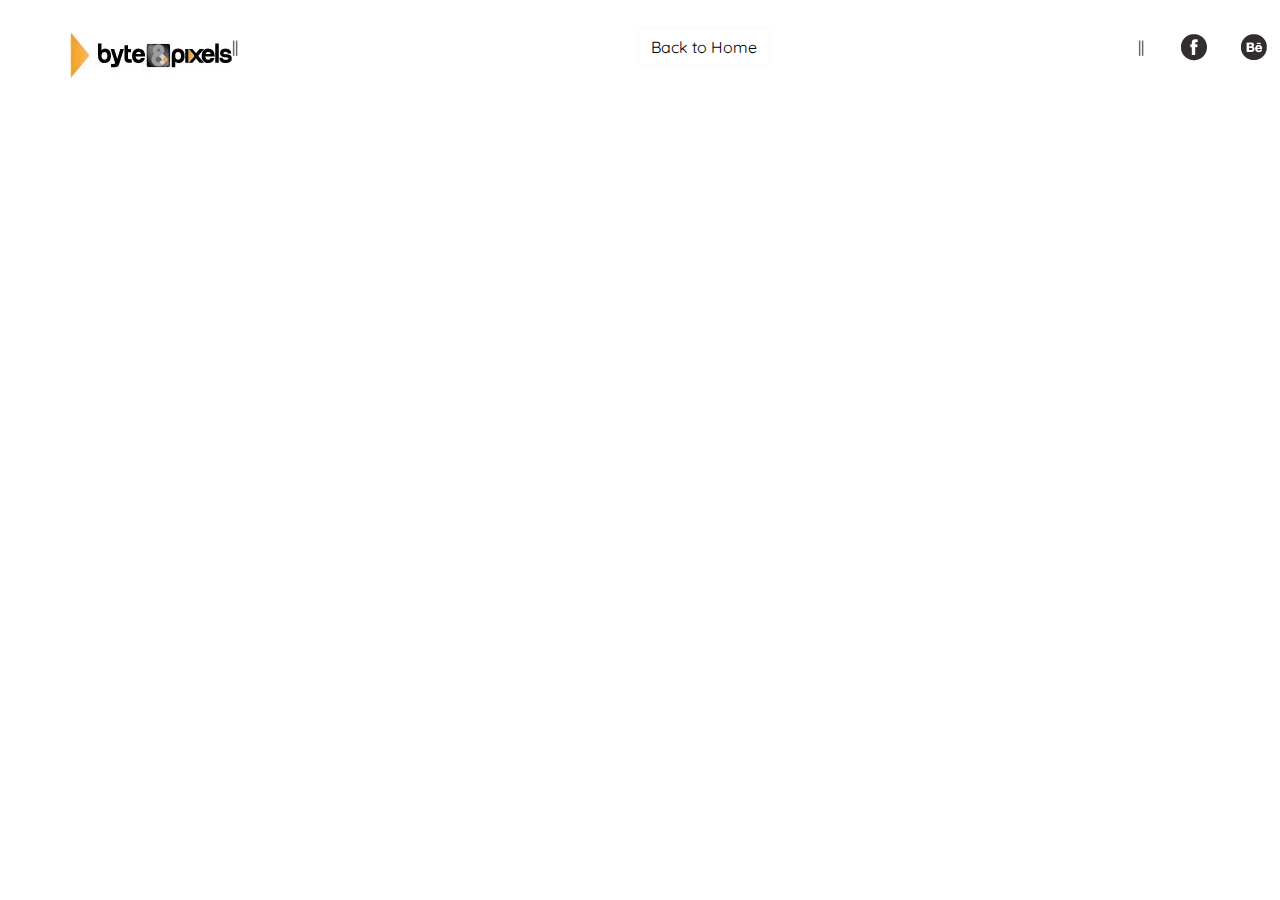
==== about_us.html @ 884a9639 "Despues de un fracaso, se sube de nuevo proyecto completo a git" ====
<!DOCTYPE html>
<html lang="en">

<head>
    <meta charset="UTF-8">
    <meta http-equiv="X-UA-Compatible" content="IE=edge">
    <meta name="viewport" content="width=device-width, initial-scale=1.0">
    <meta name="description" content="Experience cannot be improvised. Many years working to be the easier web solution for your company">
    <meta name="keywords" content="website, design, byte, pixels, solutions, web solutions, graphic solutions, design solutions, editorial solutions, freelance design, byte and pixels">
    <title>.::Byte & Pixels | Who we are::.</title>
    <link rel="preconnect" href="https://fonts.googleapis.com">
    <link rel="preconnect" href="https://fonts.gstatic.com" crossorigin>
    <link href="https://fonts.googleapis.com/css2?family=Cormorant+Garamond:wght@300;400&display=swap" rel="stylesheet">
    <link rel="preconnect" href="https://fonts.googleapis.com">
    <link rel="preconnect" href="https://fonts.gstatic.com" crossorigin>
    <link href="https://fonts.googleapis.com/css2?family=Antic+Didone&display=swap" rel="stylesheet">
    <link rel="preconnect" href="https://fonts.googleapis.com">
    <link rel="preconnect" href="https://fonts.gstatic.com" crossorigin>
    <link href="https://fonts.googleapis.com/css2?family=Quicksand:wght@300&display=swap" rel="stylesheet">
    <link rel="stylesheet" href="cssBootstrap/bootstrap.min.css">
    <link rel="stylesheet" href="css/styles.css">
    <link rel="stylesheet" href="css/stylesSass.css">
</head>

<body>
    <header>
        <div>
            <nav class="nav-container topNav">
                <div style="padding-left: 70px;">
                    <img src="img/BP_logo_initial.jpg" alt="Byte and Pixels">
                </div>
                <p>||</p>
                <div>
                    <ul class="nav-links ">
                        <li>
                            <a href="index.html"><button type=" button " class="btn btn-light ">Back to Home</button></a>
                        </li>
                    </ul>
                </div>
                <p>||</p>
                <div>
                    <ul class="nav-social ">
                        <li class="nav-social_effect ">
                            <a href="https://www.facebook.com/ " target="_blank ">
                                <img src="img/s_facebook_logo.png " alt="facebook ">
                            </a>
                        </li>
                        <li class="nav-social_effect ">
                            <a href="https://www.behance.net/ " target="_blank ">
                                <img src=" img/s_behance_logo.png " alt="behance ">
                            </a>
                        </li>
                        <li class="nav-social_effect ">
                            <a href="https://twitter.com/?lang=es " target="_blank ">
                                <img src="img/s_twiter_logo.png " alt="twitter ">
                            </a>
                        </li>
                        <li class="nav-social_effect ">
                            <a href="https://www.instagram.com/?hl=es " target="_blank ">
                                <img src="img/s_instagram_logo.png " alt="instagram ">
                            </a>
                        </li>
                    </ul>
                </div>
            </nav>
        </div>
    </header>
    <div class="grid-container-aboutus"></div>

    <!-- <div class="container col-xxl-8 px-4 py-5 ">
        <div class="row flex-lg-row-reverse align-items-center g-5 py-5 ">
            <div class="col-10 col-sm-8 col-lg-6 ">
                <img src="img/about_us_1.jpg " class="d-block mx-lg-auto img-fluid " alt="Bootstrap Themes " width="700 " height="500 " loading="lazy ">
            </div>
            <div class="col-lg-6 ">
                <img src="img/whoweare.svg " alt=" ">
                <p class="lead "><br>The statement reveals what the company does, how it does it, and why it does it. Prospective investors may also refer to the mission statement to see if the values of the company align with theirs. For example, an ethical investor
                    against tobacco products would probably not invest in a company whose mission is to be the largest global manufacturer of cigarettes. It is not uncommon for the largest companies to spend many years and millions of dollars to develop
                    and refine their mission statements. In some cases, many mission statements eventually become household phrases.</p>
            </div>
        </div>
    </div>


    <footer class="footer mt-auto py-4 bg-light ">
        <div>
            <span class="text-muted ">All rights reserved | For more information +1 356-980-44-65 | 1300 S Miami Ave Miami, FL 33130 | 2012 | Direct email contact@bandp.com </span>
        </div>
    </footer> -->
    <script src="js/bootstrap.min.js "></script>
</body>

</html>
---- css/styles.css ----
/* GENERAL SETUPS*/
    
    * {
        margin: 0;
        padding: 0;
    }
    
    html {
        box-sizing: border-box;
    }
    
    *,
    *:before,
    *:after {
        box-sizing: inherit;
    }
    
    body {
        background-color: white;
    }
    
    h1 {
        font-family: 'Quicksand', sans-serif;
        font-size: 1.8rem;
        line-height: 3.3rem;
    }
    
    h2 {
        font-family: 'Antic Didone', serif;
        font-size: 1rem
    }
    
    p {
        font-family: 'Quicksand', sans-serif;
    }
    
    a {
        text-decoration: none;
        color: rgb(40, 37, 37);
    }
    
    a:hover {
        color: rgb(104, 86, 47);
    }
    
    li {
        list-style: none;
    }
    /* MAIN NAVEGATION */
    
    .nav-container {
        position: fixed;
        height: 90px;
        padding-top: 30px;
        display: flex;
        justify-content: space-between;
        align-items: center;
        font-family: 'Quicksand', sans-serif;
        background-color: #fff;
    }
    
    .nav-container a {
        color: rgb(97, 97, 97);
        padding: 0.3rem;
    }
    
    .nav-links {
        width: 900px;
        display: flex;
        justify-content: space-around;
    }
    
    .nav-social {
        width: 250px;
        margin-right: 70px;
        display: flex;
        justify-content: space-between;
        transition: all 300ms;
    }
    
    .nav-social_effect a img:hover {
        transform: scale(1.09);
    }
    /* GRID COMPLETE */
    
    .topNav {
        grid-area: topNav;
        width: 100vw;
        height: 80px;
    }
    
    .about-inside {
        grid-area: about-inside;
        width: 100vw;
    }
    
    .product-inside {
        grid-area: product-inside;
        width: 100vw;
    }
    
    .resources-inside {
        grid-area: resources-inside;
        width: 100vw;
    }
    
    .port-inside {
        grid-area: port-inside;
        width: 100vw;
    }
    
    .contact-inside {
        grid-area: contact-inside;
        width: 100vw;
    }
    
    .intro {
        grid-area: intro;
        display: flex;
        justify-content: center;
        align-items: center;
        transition: 300ms;
    }
    /* .intro_effect:hover {
        transform: scale(1.09);
    } */
    
    .aboutPic {
        grid-area: aboutPic;
    }
    
    .aboutPic img {
        padding-top: 120px;
        transition: all 300ms;
    }
    /* .aboutPic img:hover {
        transform: translateX(20px);
    } */
    
    .aboutTitle {
        grid-area: aboutTitle;
        padding-top: 20px;
    }
    
    .aboutText {
        grid-area: aboutText;
        padding-left: 30px;
        padding-right: 50px;
        font-size: 1.6rem;
        line-height: 2;
    }
    
    .aboutLink {
        grid-area: aboutLink;
        display: flex;
        justify-content: center;
        align-items: center;
        padding-bottom: 150px;
    }
    
    .prodPhoto {
        grid-area: prodPhoto;
        display: flex;
        justify-content: flex-end;
        align-items: center;
    }
    /* .prodPhoto img:hover {
        transform: translateX(-10px);
        transition: all 300ms;
    } */
    
    .prodTitle {
        grid-area: prodTitle;
        display: flex;
        justify-content: start;
        align-items: center;
        padding-top: 140px;
        padding-left: 100px;
    }
    
    .prodText {
        grid-area: prodText;
        padding: 200px 100px 0 90px;
        font-size: 1.6rem;
        display: flex;
        justify-content: flex-end;
        align-items: end;
        line-height: 2;
    }
    
    .prodLink {
        grid-area: prodLink;
        display: flex;
        justify-content: flex-end;
        align-items: center;
        padding-bottom: 70px;
    }
    
    .resPhoto {
        grid-area: resPhoto;
    }
    /* .resPhoto img:hover {
        transform: translateX(200px);
        transition: all 400ms;
    } */
    
    .resTitle {
        grid-area: resTitle;
        display: flex;
        justify-content: center;
        align-items: center;
    }
    
    .resText {
        grid-area: resText;
        font-size: 1.6rem;
        padding: 2rem 5rem 0 5rem;
        line-height: 2;
    }
    
    .resLink {
        grid-area: resLink;
        display: flex;
        justify-content: flex-end;
        align-items: center;
        padding-right: 20px;
        padding-bottom: 70px;
    }
    
    .portPhoto {
        grid-area: portPhoto;
        display: flex;
    }
    /* .portPhoto img:hover {
        transform: translateX(35px);
        transition: all 400ms;
    } */
    
    .portTitle {
        grid-area: portTitle;
        display: flex;
        justify-content: flex-end;
        align-items: end;
        padding-top: 3rem;
        padding-right: 2rem;
    }
    
    .portText {
        grid-area: portText;
        font-size: 1.6rem;
        padding: 200px 70px 0 50px;
        line-height: 2;
    }
    
    .portLink {
        grid-area: portLink;
        display: flex;
        justify-content: flex-end;
        align-items: center;
        padding-top: 150px;
    }
    
    .contPhoto {
        grid-area: contPhoto;
        display: flex;
        justify-content: flex-end;
    }
    
    .contPhoto img {
        width: 600px;
    }
    
    .contTitle {
        grid-area: contTitle;
        display: flex;
        justify-content: flex-end;
        align-items: end;
        padding-top: 5rem;
        padding-right: 5rem;
    }
    
    .contTitle img {
        height: 160px;
        margin-top: 30px;
    }
    
    .contText {
        grid-area: contText;
        font-size: 1.6rem;
        padding: 10px 30px 0 120px;
        line-height: 2;
    }
    
    .contact-space {
        grid-area: contact-space;
        padding-top: 240px;
        padding-left: 90px;
        margin-left: 20px;
        padding-right: 30px;
    }
    
    footer {
        grid-area: footer;
        height: 90px;
        background-image: linear-gradient(to left, rgb(2, 2, 2), rgb(56, 53, 53), rgb(22, 21, 21));
        color: azure;
        display: flex;
        justify-content: center;
        align-items: center;
    }
    
    .grid-container-index {
        background-color: white;
        display: grid;
        grid-template-columns: repeat(6, 1fr);
        grid-template-rows: 90px 680px 90px 340px 340px 90px 380px 300px 90px 240px 240px 200px 90px 280px 400px 0px 300px 290px 110px;
        grid-template-areas: "topNav topNav topNav topNav topNav topNav""intro intro intro intro intro intro" "about-inside about-inside about-inside about-inside about-inside about-inside" "aboutPic aboutPic aboutPic aboutTitle aboutTitle aboutTitle" "aboutPic aboutPic aboutPic aboutText aboutText aboutLink" "product-inside product-inside product-inside product-inside product-inside product-inside""prodTitle prodTitle prodText prodText prodPhoto prodPhoto" "prodLink prodLink prodText prodText prodPhoto prodPhoto" "resources-inside resources-inside resources-inside resources-inside resources-inside resources-inside""resTitle resTitle resTitle resTitle resTitle resTitle" "resLink resText resText resText resText resText" "resPhoto resPhoto resPhoto resPhoto resPhoto resPhoto" "port-inside port-inside port-inside port-inside port-inside port-inside""portTitle portTitle portTitle portTitle portText portText" "portPhoto portPhoto portPhoto portLink portText portText" "contact-inside contact-inside contact-inside contact-inside contact-inside contact-inside" "contact-space contact-space contTitle contTitle contTitle contTitle" "contact-space contact-space contText contText contPhoto contPhoto" "footer footer footer footer footer footer"
    }
---- css/stylesSass.css ----
/* GENERAL SETUPS*/

* {
    margin: 0;
    padding: 0;
}

html {
    -webkit-box-sizing: border-box;
    box-sizing: border-box;
}

*,
*:before,
*:after {
    -webkit-box-sizing: inherit;
    box-sizing: inherit;
}

body {
    background-color: white;
}

h1 {
    font-family: 'Quicksand', sans-serif;
    font-size: 1.8rem;
    line-height: 3.3rem;
}

h2 {
    font-family: 'Antic Didone', serif;
    font-size: 1rem;
}

p {
    font-family: 'Quicksand', sans-serif;
}

a {
    text-decoration: none;
    color: #282525;
}

a a:hover {
    color: white;
}

li {
    list-style: none;
}


/* MAIN NAVEGATION */

.nav-container {
    position: fixed;
    height: 90px;
    padding-top: 30px;
    display: -webkit-box;
    display: -ms-flexbox;
    display: flex;
    -webkit-box-pack: justify;
    -ms-flex-pack: justify;
    justify-content: space-between;
    -webkit-box-align: center;
    -ms-flex-align: center;
    align-items: center;
    font-family: 'Quicksand', sans-serif;
    background-color: #fff;
}

.nav-container .nav-container a {
    color: #616161;
    padding: 0.3rem;
}

.nav-links {
    width: 900px;
    display: -webkit-box;
    display: -ms-flexbox;
    display: flex;
    -ms-flex-pack: distribute;
    justify-content: space-around;
}

.nav-social {
    width: 250px;
    margin-right: 70px;
    display: -webkit-box;
    display: -ms-flexbox;
    display: flex;
    -webkit-box-pack: justify;
    -ms-flex-pack: justify;
    justify-content: space-between;
    -webkit-transition: all 300ms;
    transition: all 300ms;
}

.nav-social .nav-social_effect a img:hover {
    -webkit-transform: scale(1.09);
    transform: scale(1.09);
}


/* GRID COMPLETE */

.topNav {
    -ms-grid-row: 1;
    -ms-grid-column: 1;
    -ms-grid-column-span: 6;
    grid-area: topNav;
    width: 100vw;
    height: 80px;
}

.about-inside {
    -ms-grid-row: 3;
    -ms-grid-column: 1;
    -ms-grid-column-span: 6;
    grid-area: about-inside;
    width: 100vw;
}

.product-inside {
    -ms-grid-row: 6;
    -ms-grid-column: 1;
    -ms-grid-column-span: 6;
    grid-area: product-inside;
    width: 100vw;
}

.resources-inside {
    -ms-grid-row: 9;
    -ms-grid-column: 1;
    -ms-grid-column-span: 6;
    grid-area: resources-inside;
    width: 100vw;
}

.port-inside {
    -ms-grid-row: 13;
    -ms-grid-column: 1;
    -ms-grid-column-span: 6;
    grid-area: port-inside;
    width: 100vw;
}

.contact-inside {
    -ms-grid-row: 16;
    -ms-grid-column: 1;
    -ms-grid-column-span: 6;
    grid-area: contact-inside;
    width: 100vw;
}

.intro {
    -ms-grid-row: 2;
    -ms-grid-column: 1;
    -ms-grid-column-span: 6;
    grid-area: intro;
    display: -webkit-box;
    display: -ms-flexbox;
    display: flex;
    -webkit-box-pack: center;
    -ms-flex-pack: center;
    justify-content: center;
    -webkit-box-align: center;
    -ms-flex-align: center;
    align-items: center;
    -webkit-transition: 300ms;
    transition: 300ms;
}

.aboutPic {
    -ms-grid-row: 4;
    -ms-grid-row-span: 2;
    -ms-grid-column: 1;
    -ms-grid-column-span: 3;
    grid-area: aboutPic;
}

.aboutPic .aboutPic img {
    padding-top: 120px;
    -webkit-transition: all 300ms;
    transition: all 300ms;
}

.aboutTitle {
    -ms-grid-row: 4;
    -ms-grid-column: 4;
    -ms-grid-column-span: 3;
    grid-area: aboutTitle;
    padding-top: 20px;
}

.aboutText {
    -ms-grid-row: 5;
    -ms-grid-column: 4;
    -ms-grid-column-span: 2;
    grid-area: aboutText;
    padding-left: 30px;
    padding-right: 50px;
    font-size: 1.6rem;
    line-height: 2;
}

.aboutLink {
    -ms-grid-row: 5;
    -ms-grid-column: 6;
    grid-area: aboutLink;
    display: -webkit-box;
    display: -ms-flexbox;
    display: flex;
    -webkit-box-pack: center;
    -ms-flex-pack: center;
    justify-content: center;
    -webkit-box-align: center;
    -ms-flex-align: center;
    align-items: center;
    padding-bottom: 150px;
}

.prodPhoto {
    -ms-grid-row: 7;
    -ms-grid-row-span: 2;
    -ms-grid-column: 5;
    -ms-grid-column-span: 2;
    grid-area: prodPhoto;
    display: -webkit-box;
    display: -ms-flexbox;
    display: flex;
    -webkit-box-pack: end;
    -ms-flex-pack: end;
    justify-content: flex-end;
    -webkit-box-align: center;
    -ms-flex-align: center;
    align-items: center;
}

.prodTitle {
    -ms-grid-row: 7;
    -ms-grid-column: 1;
    -ms-grid-column-span: 2;
    grid-area: prodTitle;
    display: -webkit-box;
    display: -ms-flexbox;
    display: flex;
    -webkit-box-pack: start;
    -ms-flex-pack: start;
    justify-content: start;
    -webkit-box-align: center;
    -ms-flex-align: center;
    align-items: center;
    padding-top: 140px;
    padding-left: 100px;
}

.prodText {
    -ms-grid-row: 7;
    -ms-grid-row-span: 2;
    -ms-grid-column: 3;
    -ms-grid-column-span: 2;
    grid-area: prodText;
    padding: 200px 100px 0 90px;
    font-size: 1.6rem;
    display: -webkit-box;
    display: -ms-flexbox;
    display: flex;
    -webkit-box-pack: end;
    -ms-flex-pack: end;
    justify-content: flex-end;
    -webkit-box-align: end;
    -ms-flex-align: end;
    align-items: end;
    line-height: 2;
}

.prodLink {
    -ms-grid-row: 8;
    -ms-grid-column: 1;
    -ms-grid-column-span: 2;
    grid-area: prodLink;
    display: -webkit-box;
    display: -ms-flexbox;
    display: flex;
    -webkit-box-pack: end;
    -ms-flex-pack: end;
    justify-content: flex-end;
    -webkit-box-align: center;
    -ms-flex-align: center;
    align-items: center;
    padding-bottom: 70px;
}

.resPhoto {
    -ms-grid-row: 12;
    -ms-grid-column: 1;
    -ms-grid-column-span: 6;
    grid-area: resPhoto;
}

.resTitle {
    -ms-grid-row: 10;
    -ms-grid-column: 1;
    -ms-grid-column-span: 6;
    grid-area: resTitle;
    display: -webkit-box;
    display: -ms-flexbox;
    display: flex;
    -webkit-box-pack: center;
    -ms-flex-pack: center;
    justify-content: center;
    -webkit-box-align: center;
    -ms-flex-align: center;
    align-items: center;
}

.resText {
    -ms-grid-row: 11;
    -ms-grid-column: 2;
    -ms-grid-column-span: 5;
    grid-area: resText;
    font-size: 1.6rem;
    padding: 2rem 5rem 0 5rem;
    line-height: 2;
}

.resLink {
    -ms-grid-row: 11;
    -ms-grid-column: 1;
    grid-area: resLink;
    display: -webkit-box;
    display: -ms-flexbox;
    display: flex;
    -webkit-box-pack: end;
    -ms-flex-pack: end;
    justify-content: flex-end;
    -webkit-box-align: center;
    -ms-flex-align: center;
    align-items: center;
    padding-right: 20px;
    padding-bottom: 70px;
}

.portPhoto {
    -ms-grid-row: 15;
    -ms-grid-column: 1;
    -ms-grid-column-span: 3;
    grid-area: portPhoto;
    display: -webkit-box;
    display: -ms-flexbox;
    display: flex;
}

.portTitle {
    -ms-grid-row: 14;
    -ms-grid-column: 1;
    -ms-grid-column-span: 4;
    grid-area: portTitle;
    display: -webkit-box;
    display: -ms-flexbox;
    display: flex;
    -webkit-box-pack: end;
    -ms-flex-pack: end;
    justify-content: flex-end;
    -webkit-box-align: end;
    -ms-flex-align: end;
    align-items: end;
    padding-top: 3rem;
    padding-right: 2rem;
}

.portText {
    -ms-grid-row: 14;
    -ms-grid-row-span: 2;
    -ms-grid-column: 5;
    -ms-grid-column-span: 2;
    grid-area: portText;
    font-size: 1.6rem;
    padding: 200px 70px 0 50px;
    line-height: 2;
}

.portLink {
    -ms-grid-row: 15;
    -ms-grid-column: 4;
    grid-area: portLink;
    display: -webkit-box;
    display: -ms-flexbox;
    display: flex;
    -webkit-box-pack: end;
    -ms-flex-pack: end;
    justify-content: flex-end;
    -webkit-box-align: center;
    -ms-flex-align: center;
    align-items: center;
    padding-top: 150px;
}

.contPhoto {
    -ms-grid-row: 18;
    -ms-grid-column: 5;
    -ms-grid-column-span: 2;
    grid-area: contPhoto;
    display: -webkit-box;
    display: -ms-flexbox;
    display: flex;
    -webkit-box-pack: end;
    -ms-flex-pack: end;
    justify-content: flex-end;
}

.contPhoto .contPhoto img {
    width: 600px;
}

.contTitle {
    -ms-grid-row: 17;
    -ms-grid-column: 3;
    -ms-grid-column-span: 4;
    grid-area: contTitle;
    display: -webkit-box;
    display: -ms-flexbox;
    display: flex;
    -webkit-box-pack: end;
    -ms-flex-pack: end;
    justify-content: flex-end;
    -webkit-box-align: end;
    -ms-flex-align: end;
    align-items: end;
    padding-top: 5rem;
    padding-right: 5rem;
}

.contTitle .contTitle img {
    height: 160px;
    margin-top: 30px;
}

.contText {
    -ms-grid-row: 18;
    -ms-grid-column: 3;
    -ms-grid-column-span: 2;
    grid-area: contText;
    font-size: 1.6rem;
    padding: 10px 30px 0 120px;
    line-height: 2;
}

.contact-space {
    -ms-grid-row: 17;
    -ms-grid-row-span: 2;
    -ms-grid-column: 1;
    -ms-grid-column-span: 2;
    grid-area: contact-space;
    padding-top: 240px;
    padding-left: 90px;
    margin-left: 20px;
    padding-right: 30px;
}

footer {
    -ms-grid-row: 19;
    -ms-grid-column: 1;
    -ms-grid-column-span: 6;
    grid-area: footer;
    height: 90px;
    background-image: -webkit-gradient(linear, right top, left top, from(#020202), color-stop(#383535), to(#161515));
    background-image: linear-gradient(to left, #020202, #383535, #161515);
    color: azure;
    display: -webkit-box;
    display: -ms-flexbox;
    display: flex;
    -webkit-box-pack: center;
    -ms-flex-pack: center;
    justify-content: center;
    -webkit-box-align: center;
    -ms-flex-align: center;
    align-items: center;
}

.grid-container-index {
    background-color: white;
    display: -ms-grid;
    display: grid;
    -ms-grid-columns: (1fr)[6];
    grid-template-columns: repeat(6, 1fr);
    -ms-grid-rows: 90px 680px 90px 340px 340px 90px 380px 300px 90px 240px 240px 200px 90px 280px 400px 0px 300px 290px 110px;
    grid-template-rows: 90px 680px 90px 340px 340px 90px 380px 300px 90px 240px 240px 200px 90px 280px 400px 0px 300px 290px 110px;
    grid-template-areas: "topNav topNav topNav topNav topNav topNav" "intro intro intro intro intro intro" "about-inside about-inside about-inside about-inside about-inside about-inside" "aboutPic aboutPic aboutPic aboutTitle aboutTitle aboutTitle" "aboutPic aboutPic aboutPic aboutText aboutText aboutLink" "product-inside product-inside product-inside product-inside product-inside product-inside" "prodTitle prodTitle prodText prodText prodPhoto prodPhoto" "prodLink prodLink prodText prodText prodPhoto prodPhoto" "resources-inside resources-inside resources-inside resources-inside resources-inside resources-inside" "resTitle resTitle resTitle resTitle resTitle resTitle" "resLink resText resText resText resText resText" "resPhoto resPhoto resPhoto resPhoto resPhoto resPhoto" "port-inside port-inside port-inside port-inside port-inside port-inside" "portTitle portTitle portTitle portTitle portText portText" "portPhoto portPhoto portPhoto portLink portText portText" "contact-inside contact-inside contact-inside contact-inside contact-inside contact-inside" "contact-space contact-space contTitle contTitle contTitle contTitle" "contact-space contact-space contText contText contPhoto contPhoto" "footer footer footer footer footer footer";
}

.topNav_us {
    -ms-grid-row: 1;
    -ms-grid-column: 1;
    -ms-grid-column-span: 5;
    grid-area: topNav_us;
    width: 100vw;
    height: 80px;
}

.mar_left {
    -ms-grid-row-span: 7;
    grid-area: mar_left;
    background-color: black;
}

.grid-container-aboutus {
    background-color: white;
    display: -ms-grid;
    display: grid;
    -ms-grid-columns: 1fr, 420px, 330px, 555px, 1fr;
    grid-template-columns: 1fr, 420px, 330px, 555px, 1fr;
    -ms-grid-rows: 90px, 135px, 300px, 256px, 135px, 245px, 250px, 215px, 90px;
    grid-template-rows: 90px, 135px, 300px, 256px, 135px, 245px, 250px, 215px, 90px;
    grid-template-areas: "topNav_us topNav_us topNav_us topNav_us topNav_us" "mar_left title_us title_us title_us mar_right" "mar_left text_us1 dest_us img_us1 mar_right" "mar_left text_us1 dest_us img_us1 mar_right" "mar_left text_us1 dest_us img_us1 mar_right" "mar_left img_us2 img_us2 text_us2 mar_right" "mar_left img_us2 img_us2 text_us2 mar_right" "mar_left subtit_us subtit_us subtit_us mar_right" "footer_us footer_us footer_us footer_us footer_us";
}


/*# sourceMappingURL=stylesSass.css.map */
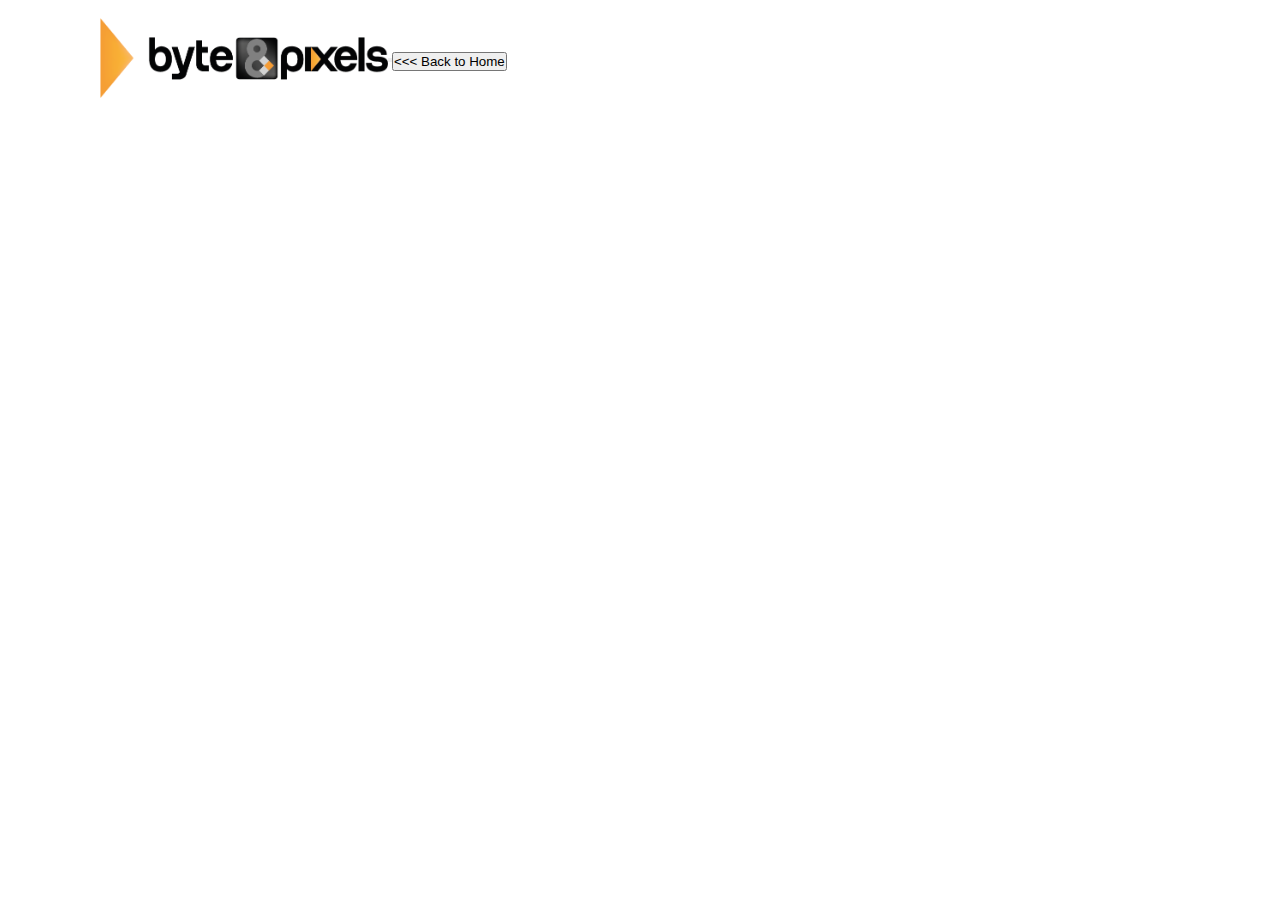
==== commit 91a9f6e1: "Se cambia la navegacion para ser responsive y se agregan  detalles en botones - navegador de social " ====
--- a/about_us.html
+++ b/about_us.html
@@ -17,48 +17,23 @@
     <link rel="preconnect" href="https://fonts.googleapis.com">
     <link rel="preconnect" href="https://fonts.gstatic.com" crossorigin>
     <link href="https://fonts.googleapis.com/css2?family=Quicksand:wght@300&display=swap" rel="stylesheet">
-    <link rel="stylesheet" href="cssBootstrap/bootstrap.min.css">
+    <link href="https://cdn.jsdelivr.net/npm/bootstrap@5.1.0/dist/css/bootstrap.min.css" rel="stylesheet" integrity="sha384-KyZXEAg3QhqLMpG8r+8fhAXLRk2vvoC2f3B09zVXn8CA5QIVfZOJ3BCsw2P0p/We" crossorigin="anonymous">
     <link rel="stylesheet" href="css/styles.css">
-    <link rel="stylesheet" href="css/stylesSass.css">
+
 </head>
 
 <body>
     <header>
         <div>
-            <nav class="nav-container topNav">
-                <div style="padding-left: 70px;">
-                    <img src="img/BP_logo_initial.jpg" alt="Byte and Pixels">
-                </div>
-                <p>||</p>
-                <div>
-                    <ul class="nav-links ">
+            <nav class="navbar navbar-expand-xl navbar-light nav--container container-fluid ">
+                <a href="index.html" class="navbar-brand"><img class="nav--logo__size " src="img/brand_logo_nav.png" alt="Byte and Pixels"></a>
+                <button class="navbar-toggler" type="button" data-bs-toggle="collapse" data-bs-target="#navbarNav" aria-controls="navbarNav" aria-expanded="false" aria-label="Toggle navigation">
+                    <span class="navbar-toggler-icon"></span>
+                    </button>
+                <div class="collapse navbar-collapse" id="navbarNav">
+                    <ul class="navbar-nav ms-auto text-center navbar-position_list">
                         <li>
-                            <a href="index.html"><button type=" button " class="btn btn-light ">Back to Home</button></a>
-                        </li>
-                    </ul>
-                </div>
-                <p>||</p>
-                <div>
-                    <ul class="nav-social ">
-                        <li class="nav-social_effect ">
-                            <a href="https://www.facebook.com/ " target="_blank ">
-                                <img src="img/s_facebook_logo.png " alt="facebook ">
-                            </a>
-                        </li>
-                        <li class="nav-social_effect ">
-                            <a href="https://www.behance.net/ " target="_blank ">
-                                <img src=" img/s_behance_logo.png " alt="behance ">
-                            </a>
-                        </li>
-                        <li class="nav-social_effect ">
-                            <a href="https://twitter.com/?lang=es " target="_blank ">
-                                <img src="img/s_twiter_logo.png " alt="twitter ">
-                            </a>
-                        </li>
-                        <li class="nav-social_effect ">
-                            <a href="https://www.instagram.com/?hl=es " target="_blank ">
-                                <img src="img/s_instagram_logo.png " alt="instagram ">
-                            </a>
+                            <a class="nav-link active" aria-current="page" href="index.html"><button type="button" class="btn btn-light_effect "> <<< Back to Home</button></a>
                         </li>
                     </ul>
                 </div>
--- a/css/styles.css
+++ b/css/styles.css
@@ -1,318 +1,339 @@
-    /* GENERAL SETUPS*/
-    
-    * {
-        margin: 0;
-        padding: 0;
-    }
-    
-    html {
-        box-sizing: border-box;
-    }
-    
-    *,
-    *:before,
-    *:after {
-        box-sizing: inherit;
-    }
-    
-    body {
-        background-color: white;
-    }
-    
-    h1 {
-        font-family: 'Quicksand', sans-serif;
-        font-size: 1.8rem;
-        line-height: 3.3rem;
-    }
-    
-    h2 {
-        font-family: 'Antic Didone', serif;
-        font-size: 1rem
-    }
-    
-    p {
-        font-family: 'Quicksand', sans-serif;
-    }
-    
-    a {
-        text-decoration: none;
-        color: rgb(40, 37, 37);
-    }
-    
-    a:hover {
-        color: rgb(104, 86, 47);
-    }
-    
-    li {
-        list-style: none;
-    }
-    /* MAIN NAVEGATION */
-    
-    .nav-container {
-        position: fixed;
-        height: 90px;
-        padding-top: 30px;
-        display: flex;
-        justify-content: space-between;
-        align-items: center;
-        font-family: 'Quicksand', sans-serif;
-        background-color: #fff;
-    }
-    
-    .nav-container a {
-        color: rgb(97, 97, 97);
-        padding: 0.3rem;
-    }
-    
-    .nav-links {
-        width: 900px;
-        display: flex;
-        justify-content: space-around;
-    }
-    
-    .nav-social {
-        width: 250px;
-        margin-right: 70px;
-        display: flex;
-        justify-content: space-between;
-        transition: all 300ms;
-    }
-    
-    .nav-social_effect a img:hover {
-        transform: scale(1.09);
-    }
-    /* GRID COMPLETE */
-    
-    .topNav {
-        grid-area: topNav;
-        width: 100vw;
-        height: 80px;
-    }
-    
-    .about-inside {
-        grid-area: about-inside;
-        width: 100vw;
-    }
-    
-    .product-inside {
-        grid-area: product-inside;
-        width: 100vw;
-    }
-    
-    .resources-inside {
-        grid-area: resources-inside;
-        width: 100vw;
-    }
-    
-    .port-inside {
-        grid-area: port-inside;
-        width: 100vw;
-    }
-    
-    .contact-inside {
-        grid-area: contact-inside;
-        width: 100vw;
-    }
-    
-    .intro {
-        grid-area: intro;
-        display: flex;
-        justify-content: center;
-        align-items: center;
-        transition: 300ms;
-    }
-    /* .intro_effect:hover {
-        transform: scale(1.09);
-    } */
-    
-    .aboutPic {
-        grid-area: aboutPic;
-    }
-    
-    .aboutPic img {
-        padding-top: 120px;
-        transition: all 300ms;
-    }
-    /* .aboutPic img:hover {
-        transform: translateX(20px);
-    } */
-    
-    .aboutTitle {
-        grid-area: aboutTitle;
-        padding-top: 20px;
-    }
-    
-    .aboutText {
-        grid-area: aboutText;
-        padding-left: 30px;
-        padding-right: 50px;
-        font-size: 1.6rem;
-        line-height: 2;
-    }
-    
-    .aboutLink {
-        grid-area: aboutLink;
-        display: flex;
-        justify-content: center;
-        align-items: center;
-        padding-bottom: 150px;
-    }
-    
-    .prodPhoto {
-        grid-area: prodPhoto;
-        display: flex;
-        justify-content: flex-end;
-        align-items: center;
-    }
-    /* .prodPhoto img:hover {
-        transform: translateX(-10px);
-        transition: all 300ms;
-    } */
-    
-    .prodTitle {
-        grid-area: prodTitle;
-        display: flex;
-        justify-content: start;
-        align-items: center;
-        padding-top: 140px;
-        padding-left: 100px;
-    }
-    
-    .prodText {
-        grid-area: prodText;
-        padding: 200px 100px 0 90px;
-        font-size: 1.6rem;
-        display: flex;
-        justify-content: flex-end;
-        align-items: end;
-        line-height: 2;
-    }
-    
-    .prodLink {
-        grid-area: prodLink;
-        display: flex;
-        justify-content: flex-end;
-        align-items: center;
-        padding-bottom: 70px;
-    }
-    
-    .resPhoto {
-        grid-area: resPhoto;
-    }
-    /* .resPhoto img:hover {
-        transform: translateX(200px);
-        transition: all 400ms;
-    } */
-    
-    .resTitle {
-        grid-area: resTitle;
-        display: flex;
-        justify-content: center;
-        align-items: center;
-    }
-    
-    .resText {
-        grid-area: resText;
-        font-size: 1.6rem;
-        padding: 2rem 5rem 0 5rem;
-        line-height: 2;
-    }
-    
-    .resLink {
-        grid-area: resLink;
-        display: flex;
-        justify-content: flex-end;
-        align-items: center;
-        padding-right: 20px;
-        padding-bottom: 70px;
-    }
-    
-    .portPhoto {
-        grid-area: portPhoto;
-        display: flex;
-    }
-    /* .portPhoto img:hover {
-        transform: translateX(35px);
-        transition: all 400ms;
-    } */
-    
-    .portTitle {
-        grid-area: portTitle;
-        display: flex;
-        justify-content: flex-end;
-        align-items: end;
-        padding-top: 3rem;
-        padding-right: 2rem;
-    }
-    
-    .portText {
-        grid-area: portText;
-        font-size: 1.6rem;
-        padding: 200px 70px 0 50px;
-        line-height: 2;
-    }
-    
-    .portLink {
-        grid-area: portLink;
-        display: flex;
-        justify-content: flex-end;
-        align-items: center;
-        padding-top: 150px;
-    }
-    
-    .contPhoto {
-        grid-area: contPhoto;
-        display: flex;
-        justify-content: flex-end;
-    }
-    
-    .contPhoto img {
-        width: 600px;
-    }
-    
-    .contTitle {
-        grid-area: contTitle;
-        display: flex;
-        justify-content: flex-end;
-        align-items: end;
-        padding-top: 5rem;
-        padding-right: 5rem;
-    }
-    
-    .contTitle img {
-        height: 160px;
-        margin-top: 30px;
-    }
-    
-    .contText {
-        grid-area: contText;
-        font-size: 1.6rem;
-        padding: 10px 30px 0 120px;
-        line-height: 2;
-    }
-    
-    .contact-space {
-        grid-area: contact-space;
-        padding-top: 240px;
-        padding-left: 90px;
-        margin-left: 20px;
-        padding-right: 30px;
-    }
-    
-    footer {
-        grid-area: footer;
-        height: 90px;
-        background-image: linear-gradient(to left, rgb(2, 2, 2), rgb(56, 53, 53), rgb(22, 21, 21));
-        color: azure;
-        display: flex;
-        justify-content: center;
-        align-items: center;
-    }
-    
-    .grid-container-index {
-        background-color: white;
-        display: grid;
-        grid-template-columns: repeat(6, 1fr);
-        grid-template-rows: 90px 680px 90px 340px 340px 90px 380px 300px 90px 240px 240px 200px 90px 280px 400px 0px 300px 290px 110px;
-        grid-template-areas: "topNav topNav topNav topNav topNav topNav""intro intro intro intro intro intro" "about-inside about-inside about-inside about-inside about-inside about-inside" "aboutPic aboutPic aboutPic aboutTitle aboutTitle aboutTitle" "aboutPic aboutPic aboutPic aboutText aboutText aboutLink" "product-inside product-inside product-inside product-inside product-inside product-inside""prodTitle prodTitle prodText prodText prodPhoto prodPhoto" "prodLink prodLink prodText prodText prodPhoto prodPhoto" "resources-inside resources-inside resources-inside resources-inside resources-inside resources-inside""resTitle resTitle resTitle resTitle resTitle resTitle" "resLink resText resText resText resText resText" "resPhoto resPhoto resPhoto resPhoto resPhoto resPhoto" "port-inside port-inside port-inside port-inside port-inside port-inside""portTitle portTitle portTitle portTitle portText portText" "portPhoto portPhoto portPhoto portLink portText portText" "contact-inside contact-inside contact-inside contact-inside contact-inside contact-inside" "contact-space contact-space contTitle contTitle contTitle contTitle" "contact-space contact-space contText contText contPhoto contPhoto" "footer footer footer footer footer footer"
-    }+/* GENERAL SETUPS*/
+
+* {
+    margin: 0;
+    padding: 0;
+    box-sizing: border-box;
+}
+
+*,
+*:before,
+*:after {
+    box-sizing: inherit;
+}
+
+h1 {
+    font-family: 'Quicksand', sans-serif;
+    font-size: 1.8rem;
+    line-height: 3.3rem;
+}
+
+h2 {
+    font-family: 'Antic Didone', serif;
+    font-size: 1rem
+}
+
+p {
+    font-family: 'Quicksand', sans-serif;
+}
+
+a {
+    text-decoration: none;
+    color: rgb(40, 37, 37);
+}
+
+li {
+    list-style: none;
+}
+
+
+/* MAIN NAVEGATION */
+
+.nav--container {
+    position: fixed;
+    height: 90px;
+    padding-top: 15px;
+    padding-bottom: 15px;
+    display: flex;
+    justify-content: space-around;
+    align-items: center;
+    font-family: 'Quicksand', sans-serif;
+    background-color: rgb(255, 255, 255);
+}
+
+.nav--container a {
+    color: rgb(97, 97, 97);
+}
+
+.navbar-position_list {
+    padding-right: 100px;
+}
+
+.nav--links {
+    width: 900px;
+    display: flex;
+    justify-content: space-around;
+}
+
+.btn-light {
+    background-color: white;
+}
+
+.btn-light_effect:hover {
+    font-weight: bold;
+    color: white;
+    background-color: #F7A835;
+    border-radius: 10px;
+    transition: 0.5s;
+    transform: scale(1.12);
+}
+
+.nav--logo__size {
+    width: 18rem;
+    padding-left: 100px;
+}
+
+.nav--social {
+    width: 250px;
+    margin-right: 70px;
+    display: flex;
+    justify-content: space-between;
+    transition: all 300ms;
+}
+
+.nav--social__effect a img:hover {
+    transform: scale(1.1);
+    transition: 0.5s;
+}
+
+
+/* ---- COMPLETE GRID INDEX ---- */
+
+.grid-container-index {
+    background-color: white;
+    display: grid;
+    grid-template-columns: repeat(6, 1fr);
+    grid-template-rows: 90px 680px 90px 340px 340px 90px 380px 300px 90px 240px 240px 200px 90px 280px 400px 0px 300px 290px 110px;
+    grid-template-areas: "topNav topNav topNav topNav topNav topNav""intro intro intro intro intro intro" "about-inside about-inside about-inside about-inside about-inside about-inside" "aboutPic aboutPic aboutPic aboutTitle aboutTitle aboutTitle" "aboutPic aboutPic aboutPic aboutText aboutText aboutLink" "product-inside product-inside product-inside product-inside product-inside product-inside""prodTitle prodTitle prodText prodText prodPhoto prodPhoto" "prodLink prodLink prodText prodText prodPhoto prodPhoto" "resources-inside resources-inside resources-inside resources-inside resources-inside resources-inside""resTitle resTitle resTitle resTitle resTitle resTitle" "resLink resText resText resText resText resText" "resPhoto resPhoto resPhoto resPhoto resPhoto resPhoto" "port-inside port-inside port-inside port-inside port-inside port-inside""portTitle portTitle portTitle portTitle portText portText" "portPhoto portPhoto portPhoto portLink portText portText" "contact-inside contact-inside contact-inside contact-inside contact-inside contact-inside" "contact-space contact-space contTitle contTitle contTitle contTitle" "contact-space contact-space contText contText contPhoto contPhoto" "footer footer footer footer footer footer"
+}
+
+
+/* ---- 1. SECTION INTRO INDEX ---- */
+
+.topNav {
+    grid-area: topNav;
+    width: 100vw;
+    height: 80px;
+}
+
+.intro {
+    grid-area: intro;
+    display: flex;
+    justify-content: center;
+    align-items: center;
+}
+
+.intro img {
+    width: 800px
+}
+
+
+/* ---- 2. SECTION ABOUT US INDEX---- */
+
+.about-inside {
+    grid-area: about-inside;
+    width: 100vw;
+}
+
+.aboutPic {
+    grid-area: aboutPic;
+}
+
+.aboutPic img {
+    padding-top: 120px;
+}
+
+.aboutTitle {
+    grid-area: aboutTitle;
+    padding-top: 60px;
+    max-width: 400px;
+}
+
+.aboutText {
+    grid-area: aboutText;
+    padding: 60px 50px 0 30px;
+    font-size: 1.6rem;
+    line-height: 2;
+}
+
+.aboutLink {
+    grid-area: aboutLink;
+    display: flex;
+    justify-content: center;
+    align-items: center;
+    padding-bottom: 150px;
+}
+
+
+/* ---- 3. SECTION PRODUCT INDEX---- */
+
+.product-inside {
+    grid-area: product-inside;
+    width: 100vw;
+}
+
+.prodPhoto {
+    grid-area: prodPhoto;
+    display: flex;
+    justify-content: flex-end;
+    align-items: center;
+}
+
+.prodTitle {
+    grid-area: prodTitle;
+    display: flex;
+    justify-content: start;
+    align-items: center;
+    padding-top: 140px;
+    padding-left: 100px;
+}
+
+.prodText {
+    grid-area: prodText;
+    padding: 200px 100px 0 90px;
+    font-size: 1.6rem;
+    display: flex;
+    justify-content: flex-end;
+    align-items: end;
+    line-height: 2;
+}
+
+.prodLink {
+    grid-area: prodLink;
+    display: flex;
+    justify-content: flex-end;
+    align-items: center;
+    padding-bottom: 70px;
+}
+
+
+/* ---- 4. SECTION RESOURCES INDEX---- */
+
+.resources-inside {
+    grid-area: resources-inside;
+    width: 100vw;
+}
+
+.resPhoto {
+    grid-area: resPhoto;
+}
+
+.resTitle {
+    grid-area: resTitle;
+    display: flex;
+    justify-content: center;
+    align-items: center;
+}
+
+.resText {
+    grid-area: resText;
+    font-size: 1.6rem;
+    padding: 2rem 5rem 0 5rem;
+    line-height: 2;
+}
+
+.resLink {
+    grid-area: resLink;
+    display: flex;
+    justify-content: flex-end;
+    align-items: center;
+    padding-right: 20px;
+    padding-bottom: 70px;
+}
+
+
+/* ---- 5. SECTION PORTFOLIO INDEX---- */
+
+.port-inside {
+    grid-area: port-inside;
+    width: 100vw;
+}
+
+.portPhoto {
+    grid-area: portPhoto;
+    display: flex;
+}
+
+.portTitle {
+    grid-area: portTitle;
+    display: flex;
+    justify-content: flex-end;
+    align-items: end;
+    padding-top: 3rem;
+    padding-right: 2rem;
+}
+
+.portText {
+    grid-area: portText;
+    font-size: 1.6rem;
+    padding: 200px 70px 0 50px;
+    line-height: 2;
+}
+
+.portLink {
+    grid-area: portLink;
+    display: flex;
+    justify-content: flex-end;
+    align-items: center;
+    padding-top: 150px;
+}
+
+
+/* ---- 6. SECTION CONTACT INDEX---- */
+
+.contact-inside {
+    grid-area: contact-inside;
+    width: 100vw;
+}
+
+.contPhoto {
+    grid-area: contPhoto;
+    display: flex;
+    justify-content: flex-end;
+}
+
+.contPhoto img {
+    width: 600px;
+}
+
+.contTitle {
+    grid-area: contTitle;
+    display: flex;
+    justify-content: flex-end;
+    align-items: end;
+    padding-top: 5rem;
+    padding-right: 5rem;
+}
+
+.contTitle img {
+    height: 160px;
+    margin-top: 30px;
+}
+
+.contText {
+    grid-area: contText;
+    font-size: 1.6rem;
+    padding: 10px 30px 0 120px;
+    line-height: 2;
+}
+
+.contact-space {
+    grid-area: contact-space;
+    padding-top: 240px;
+    padding-left: 90px;
+    margin-left: 20px;
+    padding-right: 30px;
+}
+
+
+/* ---- FOOTER ---- */
+
+footer {
+    grid-area: footer;
+    height: 90px;
+    background-image: linear-gradient(to left, rgb(2, 2, 2), rgb(56, 53, 53), rgb(22, 21, 21));
+    color: azure;
+    display: flex;
+    justify-content: center;
+    align-items: center;
+}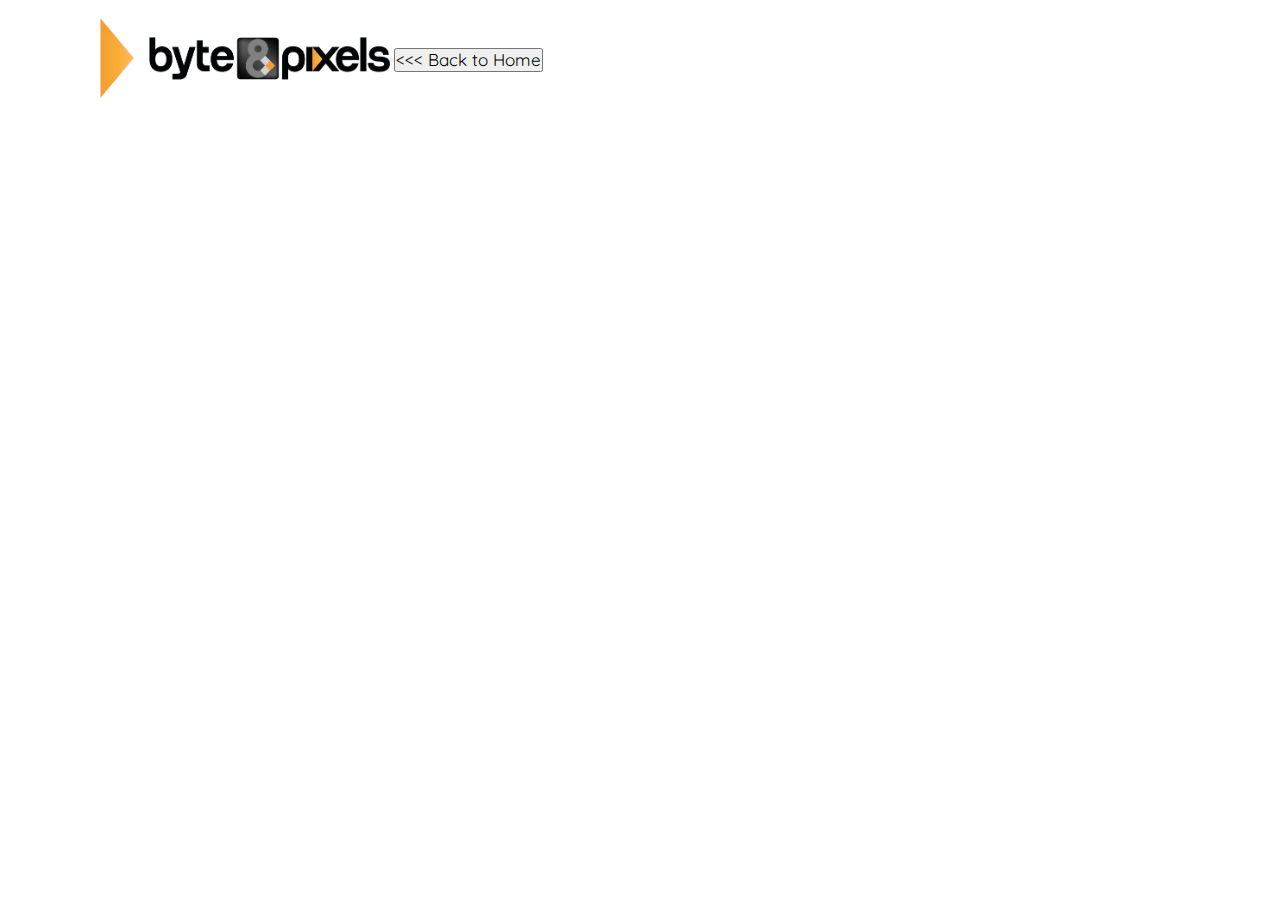
==== commit db133dad: "Se agrega normalize y preload en todas las paginas ademas de sombras a las imagenes" ====
--- a/about_us.html
+++ b/about_us.html
@@ -8,6 +8,8 @@
     <meta name="description" content="Experience cannot be improvised. Many years working to be the easier web solution for your company">
     <meta name="keywords" content="website, design, byte, pixels, solutions, web solutions, graphic solutions, design solutions, editorial solutions, freelance design, byte and pixels">
     <title>.::Byte & Pixels | Who we are::.</title>
+    <link rel="preload" href="css/normalize.css" as="style">
+    <link rel="stylesheet" href="css/normalize.css">
     <link rel="preconnect" href="https://fonts.googleapis.com">
     <link rel="preconnect" href="https://fonts.gstatic.com" crossorigin>
     <link href="https://fonts.googleapis.com/css2?family=Cormorant+Garamond:wght@300;400&display=swap" rel="stylesheet">
@@ -18,6 +20,7 @@
     <link rel="preconnect" href="https://fonts.gstatic.com" crossorigin>
     <link href="https://fonts.googleapis.com/css2?family=Quicksand:wght@300&display=swap" rel="stylesheet">
     <link href="https://cdn.jsdelivr.net/npm/bootstrap@5.1.0/dist/css/bootstrap.min.css" rel="stylesheet" integrity="sha384-KyZXEAg3QhqLMpG8r+8fhAXLRk2vvoC2f3B09zVXn8CA5QIVfZOJ3BCsw2P0p/We" crossorigin="anonymous">
+    <link rel="preload" href="css/styles.css" as="style">
     <link rel="stylesheet" href="css/styles.css">
 
 </head>
--- a/css/styles.css
+++ b/css/styles.css
@@ -1,339 +1,471 @@
-/* GENERAL SETUPS*/
-
-* {
-    margin: 0;
-    padding: 0;
-    box-sizing: border-box;
-}
-
-*,
-*:before,
-*:after {
-    box-sizing: inherit;
-}
-
-h1 {
-    font-family: 'Quicksand', sans-serif;
-    font-size: 1.8rem;
-    line-height: 3.3rem;
-}
-
-h2 {
-    font-family: 'Antic Didone', serif;
-    font-size: 1rem
-}
-
-p {
-    font-family: 'Quicksand', sans-serif;
-}
-
-a {
-    text-decoration: none;
-    color: rgb(40, 37, 37);
-}
-
-li {
-    list-style: none;
-}
-
-
-/* MAIN NAVEGATION */
-
-.nav--container {
-    position: fixed;
-    height: 90px;
-    padding-top: 15px;
-    padding-bottom: 15px;
-    display: flex;
-    justify-content: space-around;
-    align-items: center;
-    font-family: 'Quicksand', sans-serif;
-    background-color: rgb(255, 255, 255);
-}
-
-.nav--container a {
-    color: rgb(97, 97, 97);
-}
-
-.navbar-position_list {
-    padding-right: 100px;
-}
-
-.nav--links {
-    width: 900px;
-    display: flex;
-    justify-content: space-around;
-}
-
-.btn-light {
-    background-color: white;
-}
-
-.btn-light_effect:hover {
-    font-weight: bold;
-    color: white;
-    background-color: #F7A835;
-    border-radius: 10px;
-    transition: 0.5s;
-    transform: scale(1.12);
-}
-
-.nav--logo__size {
-    width: 18rem;
-    padding-left: 100px;
-}
-
-.nav--social {
-    width: 250px;
-    margin-right: 70px;
-    display: flex;
-    justify-content: space-between;
-    transition: all 300ms;
-}
-
-.nav--social__effect a img:hover {
-    transform: scale(1.1);
-    transition: 0.5s;
-}
-
-
-/* ---- COMPLETE GRID INDEX ---- */
-
-.grid-container-index {
-    background-color: white;
-    display: grid;
-    grid-template-columns: repeat(6, 1fr);
-    grid-template-rows: 90px 680px 90px 340px 340px 90px 380px 300px 90px 240px 240px 200px 90px 280px 400px 0px 300px 290px 110px;
-    grid-template-areas: "topNav topNav topNav topNav topNav topNav""intro intro intro intro intro intro" "about-inside about-inside about-inside about-inside about-inside about-inside" "aboutPic aboutPic aboutPic aboutTitle aboutTitle aboutTitle" "aboutPic aboutPic aboutPic aboutText aboutText aboutLink" "product-inside product-inside product-inside product-inside product-inside product-inside""prodTitle prodTitle prodText prodText prodPhoto prodPhoto" "prodLink prodLink prodText prodText prodPhoto prodPhoto" "resources-inside resources-inside resources-inside resources-inside resources-inside resources-inside""resTitle resTitle resTitle resTitle resTitle resTitle" "resLink resText resText resText resText resText" "resPhoto resPhoto resPhoto resPhoto resPhoto resPhoto" "port-inside port-inside port-inside port-inside port-inside port-inside""portTitle portTitle portTitle portTitle portText portText" "portPhoto portPhoto portPhoto portLink portText portText" "contact-inside contact-inside contact-inside contact-inside contact-inside contact-inside" "contact-space contact-space contTitle contTitle contTitle contTitle" "contact-space contact-space contText contText contPhoto contPhoto" "footer footer footer footer footer footer"
-}
-
-
-/* ---- 1. SECTION INTRO INDEX ---- */
-
-.topNav {
-    grid-area: topNav;
-    width: 100vw;
-    height: 80px;
-}
-
-.intro {
-    grid-area: intro;
-    display: flex;
-    justify-content: center;
-    align-items: center;
-}
-
-.intro img {
-    width: 800px
-}
-
-
-/* ---- 2. SECTION ABOUT US INDEX---- */
-
-.about-inside {
-    grid-area: about-inside;
-    width: 100vw;
-}
-
-.aboutPic {
-    grid-area: aboutPic;
-}
-
-.aboutPic img {
-    padding-top: 120px;
-}
-
-.aboutTitle {
-    grid-area: aboutTitle;
-    padding-top: 60px;
-    max-width: 400px;
-}
-
-.aboutText {
-    grid-area: aboutText;
-    padding: 60px 50px 0 30px;
-    font-size: 1.6rem;
-    line-height: 2;
-}
-
-.aboutLink {
-    grid-area: aboutLink;
-    display: flex;
-    justify-content: center;
-    align-items: center;
-    padding-bottom: 150px;
-}
-
-
-/* ---- 3. SECTION PRODUCT INDEX---- */
-
-.product-inside {
-    grid-area: product-inside;
-    width: 100vw;
-}
-
-.prodPhoto {
-    grid-area: prodPhoto;
-    display: flex;
-    justify-content: flex-end;
-    align-items: center;
-}
-
-.prodTitle {
-    grid-area: prodTitle;
-    display: flex;
-    justify-content: start;
-    align-items: center;
-    padding-top: 140px;
-    padding-left: 100px;
-}
-
-.prodText {
-    grid-area: prodText;
-    padding: 200px 100px 0 90px;
-    font-size: 1.6rem;
-    display: flex;
-    justify-content: flex-end;
-    align-items: end;
-    line-height: 2;
-}
-
-.prodLink {
-    grid-area: prodLink;
-    display: flex;
-    justify-content: flex-end;
-    align-items: center;
-    padding-bottom: 70px;
-}
-
-
-/* ---- 4. SECTION RESOURCES INDEX---- */
-
-.resources-inside {
-    grid-area: resources-inside;
-    width: 100vw;
-}
-
-.resPhoto {
-    grid-area: resPhoto;
-}
-
-.resTitle {
-    grid-area: resTitle;
-    display: flex;
-    justify-content: center;
-    align-items: center;
-}
-
-.resText {
-    grid-area: resText;
-    font-size: 1.6rem;
-    padding: 2rem 5rem 0 5rem;
-    line-height: 2;
-}
-
-.resLink {
-    grid-area: resLink;
-    display: flex;
-    justify-content: flex-end;
-    align-items: center;
-    padding-right: 20px;
-    padding-bottom: 70px;
-}
-
-
-/* ---- 5. SECTION PORTFOLIO INDEX---- */
-
-.port-inside {
-    grid-area: port-inside;
-    width: 100vw;
-}
-
-.portPhoto {
-    grid-area: portPhoto;
-    display: flex;
-}
-
-.portTitle {
-    grid-area: portTitle;
-    display: flex;
-    justify-content: flex-end;
-    align-items: end;
-    padding-top: 3rem;
-    padding-right: 2rem;
-}
-
-.portText {
-    grid-area: portText;
-    font-size: 1.6rem;
-    padding: 200px 70px 0 50px;
-    line-height: 2;
-}
-
-.portLink {
-    grid-area: portLink;
-    display: flex;
-    justify-content: flex-end;
-    align-items: center;
-    padding-top: 150px;
-}
-
-
-/* ---- 6. SECTION CONTACT INDEX---- */
-
-.contact-inside {
-    grid-area: contact-inside;
-    width: 100vw;
-}
-
-.contPhoto {
-    grid-area: contPhoto;
-    display: flex;
-    justify-content: flex-end;
-}
-
-.contPhoto img {
-    width: 600px;
-}
-
-.contTitle {
-    grid-area: contTitle;
-    display: flex;
-    justify-content: flex-end;
-    align-items: end;
-    padding-top: 5rem;
-    padding-right: 5rem;
-}
-
-.contTitle img {
-    height: 160px;
-    margin-top: 30px;
-}
-
-.contText {
-    grid-area: contText;
-    font-size: 1.6rem;
-    padding: 10px 30px 0 120px;
-    line-height: 2;
-}
-
-.contact-space {
-    grid-area: contact-space;
-    padding-top: 240px;
-    padding-left: 90px;
-    margin-left: 20px;
-    padding-right: 30px;
-}
-
-
-/* ---- FOOTER ---- */
-
-footer {
-    grid-area: footer;
-    height: 90px;
-    background-image: linear-gradient(to left, rgb(2, 2, 2), rgb(56, 53, 53), rgb(22, 21, 21));
-    color: azure;
-    display: flex;
-    justify-content: center;
-    align-items: center;
-}+    /* GENERAL SETUPS*/
+    
+    * {
+        margin: 0;
+        padding: 0;
+        box-sizing: border-box;
+    }
+    
+    *,
+    *:before,
+    *:after {
+        box-sizing: inherit;
+    }
+    
+     :root {
+        --primary: #F39200;
+        --secondary: #808080;
+        --white: #ffffff;
+        --black: #000000;
+        --gray: #D1D1D1;
+    }
+    
+    html {
+        font-size: 62.5%;
+    }
+    
+    body {
+        font-size: 16px;
+    }
+    
+    h1 {
+        font-family: 'Quicksand', sans-serif;
+        font-size: 2.2rem;
+        line-height: 3.3rem;
+    }
+    
+    h2 {
+        font-family: 'Antic Didone', serif;
+        font-size: 1rem
+    }
+    
+    p {
+        font-family: 'Quicksand', sans-serif;
+    }
+    
+    a {
+        text-decoration: none;
+        color: rgb(40, 37, 37);
+    }
+    
+    li {
+        list-style: none;
+    }
+    /* ---- BUTTONS ---- */
+    /*     
+    .prueba {
+        width: 190.45rem;
+        background-color: rgb(186, 183, 183);
+    } */
+    
+    .btn {
+        font-size: 1.7rem;
+    }
+    
+    .btn-light {
+        background-color: var(--white);
+    }
+    
+    .btn-light_effect:hover {
+        font-weight: bold;
+        color: var(--white);
+        background-color: var(--primary);
+        border-radius: 0.7rem;
+        transition: 0.5s;
+        transform: scale(1.12);
+    }
+    
+    .btn-light_effectLink {
+        background-color: var(--secondary);
+        border-radius: 0.6rem;
+        color: var(--white);
+        font-family: 'Quicksand', sans-serif;
+        font-weight: bold;
+    }
+    /* MAIN NAVEGATION */
+    
+    .nav--container {
+        position: fixed;
+        height: 9rem;
+        padding-top: 1.5rem;
+        padding-bottom: 0.2rem;
+        display: flex;
+        justify-content: space-around;
+        align-items: center;
+        font-family: 'Quicksand', sans-serif;
+        background-color: var(--white);
+    }
+    
+    .nav--container a {
+        color: var(--secondary);
+    }
+    
+    .navbar-position_list {
+        padding-right: 10rem;
+    }
+    
+    .nav--links {
+        width: 90rem;
+        display: flex;
+        justify-content: space-around;
+    }
+    
+    .nav--logo__size {
+        width: 29rem;
+        padding-left: 10rem;
+    }
+    
+    .nav--social {
+        width: 25rem;
+        margin-right: 7rem;
+        display: flex;
+        justify-content: space-between;
+        transition: all 300ms;
+    }
+    
+    .nav--social__effect a img:hover {
+        transform: scale(1.1);
+        transition: 0.5s;
+    }
+    /* ---- COMPLETE GRID INDEX ---- */
+    
+    .grid-container-index {
+        background-color: var(--white);
+        display: grid;
+        grid-template-columns: repeat(6, 1fr);
+        grid-template-rows: 9rem 60rem 9rem 34rem 34rem 9rem 38rem 30rem 9rem 24rem 24rem 20rem 9rem 28rem 40rem 9rem 30rem 28rem 11rem;
+        grid-template-areas: "topNav topNav topNav topNav topNav topNav""intro intro intro intro intro intro" "ab-inside ab-inside ab-inside ab-inside ab-inside ab-inside" "abPhoto abPhoto abPhoto abTitle abTitle abTitle" "abPhoto abPhoto abPhoto abText abText abLink" "prod-inside prod-inside prod-inside prod-inside prod-inside prod-inside""prodTitle prodTitle prodText prodText prodPhoto prodPhoto" "prodLink prodLink prodText prodText prodPhoto prodPhoto" "res-inside res-inside res-inside res-inside res-inside res-inside""resTitle resTitle resTitle resTitle resTitle resTitle" "resLink resText resText resText resText resText" "resPhoto resPhoto resPhoto resPhoto resPhoto resPhoto" "port-inside port-inside port-inside port-inside port-inside port-inside""portTitle portTitle portTitle portTitle portText portText" "portPhoto portPhoto portPhoto portLink portText portText" "cont-inside cont-inside cont-inside cont-inside cont-inside cont-inside" "cont-space cont-space contTitle contTitle contPhoto contPhoto" "cont-space cont-space contText contText contPhoto contPhoto" "footer footer footer footer footer footer"
+    }
+    /* ---- 1. SECTION INTRO INDEX ---- */
+    
+    .topNav {
+        grid-area: topNav;
+        width: 100vw;
+        height: 8rem;
+    }
+    
+    .intro {
+        grid-area: intro;
+        display: flex;
+        justify-content: center;
+        align-items: center;
+    }
+    
+    .intro img {
+        width: 80rem;
+        margin-top: 20rem;
+    }
+    /* ---- 2. SECTION ABOUT US INDEX---- */
+    
+    .ab-inside {
+        grid-area: ab-inside;
+    }
+    
+    .abPhoto {
+        grid-area: abPhoto;
+    }
+    
+    .abPhoto {
+        padding-top: 13rem;
+        max-width: 80rem;
+        margin-top: 6rem;
+    }
+    
+    .abPhoto img {
+        box-shadow: 2px 2px 30px #a3a0a0;
+    }
+    
+    .abTitle {
+        grid-area: abTitle;
+        margin-top: 6rem;
+        padding-top: 6rem;
+        max-width: 40rem;
+    }
+    
+    .abText {
+        grid-area: abText;
+        padding: 6rem 5rem 0 3rem;
+        font-size: 1.6rem;
+        margin-top: 5rem;
+    }
+    
+    .abLink {
+        grid-area: abLink;
+        display: flex;
+        justify-content: center;
+        align-items: center;
+        padding-bottom: 15rem;
+    }
+    /* ---- 3. SECTION PRODUCT INDEX---- */
+    
+    .prod-inside {
+        grid-area: prod-inside;
+        width: 100vw;
+    }
+    
+    .prodPhoto {
+        grid-area: prodPhoto;
+        display: flex;
+        justify-content: flex-end;
+        align-items: center;
+        margin-top: 7rem;
+    }
+    
+    .prodPhoto img {
+        box-shadow: 2px 2px 30px #a3a0a0;
+    }
+    
+    .prodTitle {
+        grid-area: prodTitle;
+        display: flex;
+        justify-content: start;
+        align-items: center;
+        padding-top: 24rem;
+        padding-left: 10rem;
+    }
+    
+    .prodText {
+        grid-area: prodText;
+        padding: 20rem 10rem 0 9rem;
+        font-size: 1.6rem;
+        display: flex;
+        justify-content: flex-end;
+        align-items: end;
+    }
+    
+    .prodLink {
+        grid-area: prodLink;
+        display: flex;
+        justify-content: flex-end;
+        align-items: center;
+        padding-top: 3rem;
+        margin-top: 7rem;
+    }
+    /* ---- 4. SECTION RESOURCES INDEX---- */
+    
+    .res-inside {
+        grid-area: res-inside;
+        width: 100vw;
+    }
+    
+    .resPhoto {
+        grid-area: resPhoto;
+        padding-top: 2.2rem;
+    }
+    
+    .resPhoto img {
+        box-shadow: 2px 2px 30px #a3a0a0;
+    }
+    
+    .resTitle {
+        grid-area: resTitle;
+        position: relative;
+        max-width: 80rem;
+        margin-top: 4rem;
+        padding-top: 7.5rem;
+        padding-left: 55rem;
+    }
+    
+    .resText {
+        grid-area: resText;
+        font-size: 1.6rem;
+        padding: 2rem 50rem 0 20rem;
+        margin-top: 6rem;
+    }
+    
+    .resLink {
+        grid-area: resLink;
+        display: flex;
+        justify-content: flex-end;
+        align-items: center;
+        padding-right: 2rem;
+        padding-bottom: 7rem;
+    }
+    /* ---- 5. SECTION PORTFOLIO INDEX---- */
+    
+    .port-inside {
+        grid-area: port-inside;
+        width: 100vw;
+    }
+    
+    .portPhoto {
+        grid-area: portPhoto;
+        display: flex;
+    }
+    
+    .portPhoto img {
+        box-shadow: 2px 2px 30px #a3a0a0;
+    }
+    
+    .portTitle {
+        grid-area: portTitle;
+        display: flex;
+        justify-content: flex-end;
+        align-items: end;
+        max-width: 80rem;
+        padding: 6rem 0 0 17rem;
+    }
+    
+    .portText {
+        grid-area: portText;
+        font-size: 1.6rem;
+        padding: 26rem 8rem 0 0;
+    }
+    
+    .portLink {
+        grid-area: portLink;
+        display: flex;
+        justify-content: flex-end;
+        align-items: center;
+        padding-top: 15rem;
+    }
+    /* ---- 6. SECTION CONTACT INDEX---- */
+    
+    .cont-inside {
+        grid-area: cont-inside;
+        width: 100vw;
+    }
+    
+    .contPhoto {
+        grid-area: contPhoto;
+    }
+    
+    .contPhoto img {
+        width: 60rem;
+        margin-top: 10rem;
+        box-shadow: 2px 2px 30px #a3a0a0;
+    }
+    
+    .contTitle {
+        grid-area: contTitle;
+        padding-top: 10.5rem;
+        padding-left: 8rem;
+        max-width: 50rem;
+    }
+    
+    .contText {
+        grid-area: contText;
+        font-size: 1.6rem;
+        padding: 9rem 3rem 0 8rem;
+    }
+    
+    .cont-space {
+        grid-area: cont-space;
+        background-color: var(--white);
+        border-radius: 2rem;
+    }
+    /* -----CONTACT FORM ------*/
+    
+    .contact-form {
+        width: 45rem;
+        background-color: var(--gray);
+        padding: 30px;
+        margin: auto;
+        margin-top: 5rem;
+        border-radius: 5px;
+        font-family: Arial, Helvetica, sans-serif;
+        color: rgb(38, 34, 24);
+        box-shadow: 2px 2px 30px #a3a0a0;
+    }
+    
+    .contact-form h4 {
+        font-size: 22px;
+        margin-bottom: 1rem;
+    }
+    
+    .controls-form {
+        width: 100%;
+        background-color: rgb(250, 248, 248);
+        padding: 0.5rem;
+        border-radius: 4px;
+        margin-bottom: 1rem;
+        border: 1px solid #e0e1e3;
+        font-family: Arial, Helvetica, sans-serif;
+        font-size: 1.5rem;
+        color: #e0e1e3;
+    }
+    
+    .form-buttons {
+        width: 40%;
+        background-color: #111111;
+        border: none;
+        padding: 12px;
+        margin-top: 5px;
+        text-align: center;
+        color: white;
+        font-size: 16PX;
+        border-radius: 5px;
+    }
+    
+    textarea {
+        min-height: 100px;
+        max-height: 200px;
+        max-width: 100%;
+    }
+    
+    .button-design {
+        display: flex;
+        justify-content: space-between;
+        margin-top: 15px;
+    }
+    
+    #form-butt {
+        background-color: rgb(221, 128, 28);
+        border: none;
+        color: white;
+    }
+    
+    #form-butt:hover {
+        cursor: pointer;
+    }
+    
+    @media (max-width: 580px) {
+        form {
+            width: 100%;
+        }
+    }
+    /* ---- FOOTER ---- */
+    
+    footer {
+        grid-area: footer;
+        height: 9rem;
+        background-image: linear-gradient(to left, rgb(2, 2, 2), rgb(56, 53, 53), rgb(22, 21, 21));
+        color: var(--white);
+        display: flex;
+        justify-content: center;
+        align-items: center;
+    }
+    /* ----  MEDIA QUERIES ---- */
+    /*  481 to 575 */
+    
+    @media screen and (max-width:575px) {
+        .grid-container-index {
+            background-color: var(--white);
+            display: grid;
+            grid-template-columns: repeat(1fr);
+            grid-template-rows: repeat(22, 15rem);
+            grid-template-areas: "topNav" "intro" "aboutTitle" "aboutPic" "aboutText" "aboutLink" "prodTitle" "prodPhoto" "prodText" "prodLink" "resTitle" "resPhoto""resText" "resLink" "portTitle" "portPhoto" "portText" "portLink" "contTitle" "contPhoto" "contText" "footer"
+        }
+        .intro {
+            width: 30rem;
+            display: flex;
+            justify-content: center;
+            align-items: center;
+            position: relative;
+        }
+    }
+    /*  576 to 768 */
+    
+    @media screen and (max-width:768px) {}
+    /*  769 to 992 */
+    
+    @media screen and (max-width:992px) {}
+    /*  993 to 1200 */
+    
+    @media screen and (max-width:1200px) {}
+    /*  1201 to 1400 */
+    
+    @media screen and (max-width:1400px) {}
+    /*  1401 ahead */
+    
+    @media screen and (max-width:1920px) {}--- a/css/styles.css
+++ b/css/styles.css
@@ -1,339 +1,471 @@
-/* GENERAL SETUPS*/
-
-* {
-    margin: 0;
-    padding: 0;
-    box-sizing: border-box;
-}
-
-*,
-*:before,
-*:after {
-    box-sizing: inherit;
-}
-
-h1 {
-    font-family: 'Quicksand', sans-serif;
-    font-size: 1.8rem;
-    line-height: 3.3rem;
-}
-
-h2 {
-    font-family: 'Antic Didone', serif;
-    font-size: 1rem
-}
-
-p {
-    font-family: 'Quicksand', sans-serif;
-}
-
-a {
-    text-decoration: none;
-    color: rgb(40, 37, 37);
-}
-
-li {
-    list-style: none;
-}
-
-
-/* MAIN NAVEGATION */
-
-.nav--container {
-    position: fixed;
-    height: 90px;
-    padding-top: 15px;
-    padding-bottom: 15px;
-    display: flex;
-    justify-content: space-around;
-    align-items: center;
-    font-family: 'Quicksand', sans-serif;
-    background-color: rgb(255, 255, 255);
-}
-
-.nav--container a {
-    color: rgb(97, 97, 97);
-}
-
-.navbar-position_list {
-    padding-right: 100px;
-}
-
-.nav--links {
-    width: 900px;
-    display: flex;
-    justify-content: space-around;
-}
-
-.btn-light {
-    background-color: white;
-}
-
-.btn-light_effect:hover {
-    font-weight: bold;
-    color: white;
-    background-color: #F7A835;
-    border-radius: 10px;
-    transition: 0.5s;
-    transform: scale(1.12);
-}
-
-.nav--logo__size {
-    width: 18rem;
-    padding-left: 100px;
-}
-
-.nav--social {
-    width: 250px;
-    margin-right: 70px;
-    display: flex;
-    justify-content: space-between;
-    transition: all 300ms;
-}
-
-.nav--social__effect a img:hover {
-    transform: scale(1.1);
-    transition: 0.5s;
-}
-
-
-/* ---- COMPLETE GRID INDEX ---- */
-
-.grid-container-index {
-    background-color: white;
-    display: grid;
-    grid-template-columns: repeat(6, 1fr);
-    grid-template-rows: 90px 680px 90px 340px 340px 90px 380px 300px 90px 240px 240px 200px 90px 280px 400px 0px 300px 290px 110px;
-    grid-template-areas: "topNav topNav topNav topNav topNav topNav""intro intro intro intro intro intro" "about-inside about-inside about-inside about-inside about-inside about-inside" "aboutPic aboutPic aboutPic aboutTitle aboutTitle aboutTitle" "aboutPic aboutPic aboutPic aboutText aboutText aboutLink" "product-inside product-inside product-inside product-inside product-inside product-inside""prodTitle prodTitle prodText prodText prodPhoto prodPhoto" "prodLink prodLink prodText prodText prodPhoto prodPhoto" "resources-inside resources-inside resources-inside resources-inside resources-inside resources-inside""resTitle resTitle resTitle resTitle resTitle resTitle" "resLink resText resText resText resText resText" "resPhoto resPhoto resPhoto resPhoto resPhoto resPhoto" "port-inside port-inside port-inside port-inside port-inside port-inside""portTitle portTitle portTitle portTitle portText portText" "portPhoto portPhoto portPhoto portLink portText portText" "contact-inside contact-inside contact-inside contact-inside contact-inside contact-inside" "contact-space contact-space contTitle contTitle contTitle contTitle" "contact-space contact-space contText contText contPhoto contPhoto" "footer footer footer footer footer footer"
-}
-
-
-/* ---- 1. SECTION INTRO INDEX ---- */
-
-.topNav {
-    grid-area: topNav;
-    width: 100vw;
-    height: 80px;
-}
-
-.intro {
-    grid-area: intro;
-    display: flex;
-    justify-content: center;
-    align-items: center;
-}
-
-.intro img {
-    width: 800px
-}
-
-
-/* ---- 2. SECTION ABOUT US INDEX---- */
-
-.about-inside {
-    grid-area: about-inside;
-    width: 100vw;
-}
-
-.aboutPic {
-    grid-area: aboutPic;
-}
-
-.aboutPic img {
-    padding-top: 120px;
-}
-
-.aboutTitle {
-    grid-area: aboutTitle;
-    padding-top: 60px;
-    max-width: 400px;
-}
-
-.aboutText {
-    grid-area: aboutText;
-    padding: 60px 50px 0 30px;
-    font-size: 1.6rem;
-    line-height: 2;
-}
-
-.aboutLink {
-    grid-area: aboutLink;
-    display: flex;
-    justify-content: center;
-    align-items: center;
-    padding-bottom: 150px;
-}
-
-
-/* ---- 3. SECTION PRODUCT INDEX---- */
-
-.product-inside {
-    grid-area: product-inside;
-    width: 100vw;
-}
-
-.prodPhoto {
-    grid-area: prodPhoto;
-    display: flex;
-    justify-content: flex-end;
-    align-items: center;
-}
-
-.prodTitle {
-    grid-area: prodTitle;
-    display: flex;
-    justify-content: start;
-    align-items: center;
-    padding-top: 140px;
-    padding-left: 100px;
-}
-
-.prodText {
-    grid-area: prodText;
-    padding: 200px 100px 0 90px;
-    font-size: 1.6rem;
-    display: flex;
-    justify-content: flex-end;
-    align-items: end;
-    line-height: 2;
-}
-
-.prodLink {
-    grid-area: prodLink;
-    display: flex;
-    justify-content: flex-end;
-    align-items: center;
-    padding-bottom: 70px;
-}
-
-
-/* ---- 4. SECTION RESOURCES INDEX---- */
-
-.resources-inside {
-    grid-area: resources-inside;
-    width: 100vw;
-}
-
-.resPhoto {
-    grid-area: resPhoto;
-}
-
-.resTitle {
-    grid-area: resTitle;
-    display: flex;
-    justify-content: center;
-    align-items: center;
-}
-
-.resText {
-    grid-area: resText;
-    font-size: 1.6rem;
-    padding: 2rem 5rem 0 5rem;
-    line-height: 2;
-}
-
-.resLink {
-    grid-area: resLink;
-    display: flex;
-    justify-content: flex-end;
-    align-items: center;
-    padding-right: 20px;
-    padding-bottom: 70px;
-}
-
-
-/* ---- 5. SECTION PORTFOLIO INDEX---- */
-
-.port-inside {
-    grid-area: port-inside;
-    width: 100vw;
-}
-
-.portPhoto {
-    grid-area: portPhoto;
-    display: flex;
-}
-
-.portTitle {
-    grid-area: portTitle;
-    display: flex;
-    justify-content: flex-end;
-    align-items: end;
-    padding-top: 3rem;
-    padding-right: 2rem;
-}
-
-.portText {
-    grid-area: portText;
-    font-size: 1.6rem;
-    padding: 200px 70px 0 50px;
-    line-height: 2;
-}
-
-.portLink {
-    grid-area: portLink;
-    display: flex;
-    justify-content: flex-end;
-    align-items: center;
-    padding-top: 150px;
-}
-
-
-/* ---- 6. SECTION CONTACT INDEX---- */
-
-.contact-inside {
-    grid-area: contact-inside;
-    width: 100vw;
-}
-
-.contPhoto {
-    grid-area: contPhoto;
-    display: flex;
-    justify-content: flex-end;
-}
-
-.contPhoto img {
-    width: 600px;
-}
-
-.contTitle {
-    grid-area: contTitle;
-    display: flex;
-    justify-content: flex-end;
-    align-items: end;
-    padding-top: 5rem;
-    padding-right: 5rem;
-}
-
-.contTitle img {
-    height: 160px;
-    margin-top: 30px;
-}
-
-.contText {
-    grid-area: contText;
-    font-size: 1.6rem;
-    padding: 10px 30px 0 120px;
-    line-height: 2;
-}
-
-.contact-space {
-    grid-area: contact-space;
-    padding-top: 240px;
-    padding-left: 90px;
-    margin-left: 20px;
-    padding-right: 30px;
-}
-
-
-/* ---- FOOTER ---- */
-
-footer {
-    grid-area: footer;
-    height: 90px;
-    background-image: linear-gradient(to left, rgb(2, 2, 2), rgb(56, 53, 53), rgb(22, 21, 21));
-    color: azure;
-    display: flex;
-    justify-content: center;
-    align-items: center;
-}+    /* GENERAL SETUPS*/
+    
+    * {
+        margin: 0;
+        padding: 0;
+        box-sizing: border-box;
+    }
+    
+    *,
+    *:before,
+    *:after {
+        box-sizing: inherit;
+    }
+    
+     :root {
+        --primary: #F39200;
+        --secondary: #808080;
+        --white: #ffffff;
+        --black: #000000;
+        --gray: #D1D1D1;
+    }
+    
+    html {
+        font-size: 62.5%;
+    }
+    
+    body {
+        font-size: 16px;
+    }
+    
+    h1 {
+        font-family: 'Quicksand', sans-serif;
+        font-size: 2.2rem;
+        line-height: 3.3rem;
+    }
+    
+    h2 {
+        font-family: 'Antic Didone', serif;
+        font-size: 1rem
+    }
+    
+    p {
+        font-family: 'Quicksand', sans-serif;
+    }
+    
+    a {
+        text-decoration: none;
+        color: rgb(40, 37, 37);
+    }
+    
+    li {
+        list-style: none;
+    }
+    /* ---- BUTTONS ---- */
+    /*     
+    .prueba {
+        width: 190.45rem;
+        background-color: rgb(186, 183, 183);
+    } */
+    
+    .btn {
+        font-size: 1.7rem;
+    }
+    
+    .btn-light {
+        background-color: var(--white);
+    }
+    
+    .btn-light_effect:hover {
+        font-weight: bold;
+        color: var(--white);
+        background-color: var(--primary);
+        border-radius: 0.7rem;
+        transition: 0.5s;
+        transform: scale(1.12);
+    }
+    
+    .btn-light_effectLink {
+        background-color: var(--secondary);
+        border-radius: 0.6rem;
+        color: var(--white);
+        font-family: 'Quicksand', sans-serif;
+        font-weight: bold;
+    }
+    /* MAIN NAVEGATION */
+    
+    .nav--container {
+        position: fixed;
+        height: 9rem;
+        padding-top: 1.5rem;
+        padding-bottom: 0.2rem;
+        display: flex;
+        justify-content: space-around;
+        align-items: center;
+        font-family: 'Quicksand', sans-serif;
+        background-color: var(--white);
+    }
+    
+    .nav--container a {
+        color: var(--secondary);
+    }
+    
+    .navbar-position_list {
+        padding-right: 10rem;
+    }
+    
+    .nav--links {
+        width: 90rem;
+        display: flex;
+        justify-content: space-around;
+    }
+    
+    .nav--logo__size {
+        width: 29rem;
+        padding-left: 10rem;
+    }
+    
+    .nav--social {
+        width: 25rem;
+        margin-right: 7rem;
+        display: flex;
+        justify-content: space-between;
+        transition: all 300ms;
+    }
+    
+    .nav--social__effect a img:hover {
+        transform: scale(1.1);
+        transition: 0.5s;
+    }
+    /* ---- COMPLETE GRID INDEX ---- */
+    
+    .grid-container-index {
+        background-color: var(--white);
+        display: grid;
+        grid-template-columns: repeat(6, 1fr);
+        grid-template-rows: 9rem 60rem 9rem 34rem 34rem 9rem 38rem 30rem 9rem 24rem 24rem 20rem 9rem 28rem 40rem 9rem 30rem 28rem 11rem;
+        grid-template-areas: "topNav topNav topNav topNav topNav topNav""intro intro intro intro intro intro" "ab-inside ab-inside ab-inside ab-inside ab-inside ab-inside" "abPhoto abPhoto abPhoto abTitle abTitle abTitle" "abPhoto abPhoto abPhoto abText abText abLink" "prod-inside prod-inside prod-inside prod-inside prod-inside prod-inside""prodTitle prodTitle prodText prodText prodPhoto prodPhoto" "prodLink prodLink prodText prodText prodPhoto prodPhoto" "res-inside res-inside res-inside res-inside res-inside res-inside""resTitle resTitle resTitle resTitle resTitle resTitle" "resLink resText resText resText resText resText" "resPhoto resPhoto resPhoto resPhoto resPhoto resPhoto" "port-inside port-inside port-inside port-inside port-inside port-inside""portTitle portTitle portTitle portTitle portText portText" "portPhoto portPhoto portPhoto portLink portText portText" "cont-inside cont-inside cont-inside cont-inside cont-inside cont-inside" "cont-space cont-space contTitle contTitle contPhoto contPhoto" "cont-space cont-space contText contText contPhoto contPhoto" "footer footer footer footer footer footer"
+    }
+    /* ---- 1. SECTION INTRO INDEX ---- */
+    
+    .topNav {
+        grid-area: topNav;
+        width: 100vw;
+        height: 8rem;
+    }
+    
+    .intro {
+        grid-area: intro;
+        display: flex;
+        justify-content: center;
+        align-items: center;
+    }
+    
+    .intro img {
+        width: 80rem;
+        margin-top: 20rem;
+    }
+    /* ---- 2. SECTION ABOUT US INDEX---- */
+    
+    .ab-inside {
+        grid-area: ab-inside;
+    }
+    
+    .abPhoto {
+        grid-area: abPhoto;
+    }
+    
+    .abPhoto {
+        padding-top: 13rem;
+        max-width: 80rem;
+        margin-top: 6rem;
+    }
+    
+    .abPhoto img {
+        box-shadow: 2px 2px 30px #a3a0a0;
+    }
+    
+    .abTitle {
+        grid-area: abTitle;
+        margin-top: 6rem;
+        padding-top: 6rem;
+        max-width: 40rem;
+    }
+    
+    .abText {
+        grid-area: abText;
+        padding: 6rem 5rem 0 3rem;
+        font-size: 1.6rem;
+        margin-top: 5rem;
+    }
+    
+    .abLink {
+        grid-area: abLink;
+        display: flex;
+        justify-content: center;
+        align-items: center;
+        padding-bottom: 15rem;
+    }
+    /* ---- 3. SECTION PRODUCT INDEX---- */
+    
+    .prod-inside {
+        grid-area: prod-inside;
+        width: 100vw;
+    }
+    
+    .prodPhoto {
+        grid-area: prodPhoto;
+        display: flex;
+        justify-content: flex-end;
+        align-items: center;
+        margin-top: 7rem;
+    }
+    
+    .prodPhoto img {
+        box-shadow: 2px 2px 30px #a3a0a0;
+    }
+    
+    .prodTitle {
+        grid-area: prodTitle;
+        display: flex;
+        justify-content: start;
+        align-items: center;
+        padding-top: 24rem;
+        padding-left: 10rem;
+    }
+    
+    .prodText {
+        grid-area: prodText;
+        padding: 20rem 10rem 0 9rem;
+        font-size: 1.6rem;
+        display: flex;
+        justify-content: flex-end;
+        align-items: end;
+    }
+    
+    .prodLink {
+        grid-area: prodLink;
+        display: flex;
+        justify-content: flex-end;
+        align-items: center;
+        padding-top: 3rem;
+        margin-top: 7rem;
+    }
+    /* ---- 4. SECTION RESOURCES INDEX---- */
+    
+    .res-inside {
+        grid-area: res-inside;
+        width: 100vw;
+    }
+    
+    .resPhoto {
+        grid-area: resPhoto;
+        padding-top: 2.2rem;
+    }
+    
+    .resPhoto img {
+        box-shadow: 2px 2px 30px #a3a0a0;
+    }
+    
+    .resTitle {
+        grid-area: resTitle;
+        position: relative;
+        max-width: 80rem;
+        margin-top: 4rem;
+        padding-top: 7.5rem;
+        padding-left: 55rem;
+    }
+    
+    .resText {
+        grid-area: resText;
+        font-size: 1.6rem;
+        padding: 2rem 50rem 0 20rem;
+        margin-top: 6rem;
+    }
+    
+    .resLink {
+        grid-area: resLink;
+        display: flex;
+        justify-content: flex-end;
+        align-items: center;
+        padding-right: 2rem;
+        padding-bottom: 7rem;
+    }
+    /* ---- 5. SECTION PORTFOLIO INDEX---- */
+    
+    .port-inside {
+        grid-area: port-inside;
+        width: 100vw;
+    }
+    
+    .portPhoto {
+        grid-area: portPhoto;
+        display: flex;
+    }
+    
+    .portPhoto img {
+        box-shadow: 2px 2px 30px #a3a0a0;
+    }
+    
+    .portTitle {
+        grid-area: portTitle;
+        display: flex;
+        justify-content: flex-end;
+        align-items: end;
+        max-width: 80rem;
+        padding: 6rem 0 0 17rem;
+    }
+    
+    .portText {
+        grid-area: portText;
+        font-size: 1.6rem;
+        padding: 26rem 8rem 0 0;
+    }
+    
+    .portLink {
+        grid-area: portLink;
+        display: flex;
+        justify-content: flex-end;
+        align-items: center;
+        padding-top: 15rem;
+    }
+    /* ---- 6. SECTION CONTACT INDEX---- */
+    
+    .cont-inside {
+        grid-area: cont-inside;
+        width: 100vw;
+    }
+    
+    .contPhoto {
+        grid-area: contPhoto;
+    }
+    
+    .contPhoto img {
+        width: 60rem;
+        margin-top: 10rem;
+        box-shadow: 2px 2px 30px #a3a0a0;
+    }
+    
+    .contTitle {
+        grid-area: contTitle;
+        padding-top: 10.5rem;
+        padding-left: 8rem;
+        max-width: 50rem;
+    }
+    
+    .contText {
+        grid-area: contText;
+        font-size: 1.6rem;
+        padding: 9rem 3rem 0 8rem;
+    }
+    
+    .cont-space {
+        grid-area: cont-space;
+        background-color: var(--white);
+        border-radius: 2rem;
+    }
+    /* -----CONTACT FORM ------*/
+    
+    .contact-form {
+        width: 45rem;
+        background-color: var(--gray);
+        padding: 30px;
+        margin: auto;
+        margin-top: 5rem;
+        border-radius: 5px;
+        font-family: Arial, Helvetica, sans-serif;
+        color: rgb(38, 34, 24);
+        box-shadow: 2px 2px 30px #a3a0a0;
+    }
+    
+    .contact-form h4 {
+        font-size: 22px;
+        margin-bottom: 1rem;
+    }
+    
+    .controls-form {
+        width: 100%;
+        background-color: rgb(250, 248, 248);
+        padding: 0.5rem;
+        border-radius: 4px;
+        margin-bottom: 1rem;
+        border: 1px solid #e0e1e3;
+        font-family: Arial, Helvetica, sans-serif;
+        font-size: 1.5rem;
+        color: #e0e1e3;
+    }
+    
+    .form-buttons {
+        width: 40%;
+        background-color: #111111;
+        border: none;
+        padding: 12px;
+        margin-top: 5px;
+        text-align: center;
+        color: white;
+        font-size: 16PX;
+        border-radius: 5px;
+    }
+    
+    textarea {
+        min-height: 100px;
+        max-height: 200px;
+        max-width: 100%;
+    }
+    
+    .button-design {
+        display: flex;
+        justify-content: space-between;
+        margin-top: 15px;
+    }
+    
+    #form-butt {
+        background-color: rgb(221, 128, 28);
+        border: none;
+        color: white;
+    }
+    
+    #form-butt:hover {
+        cursor: pointer;
+    }
+    
+    @media (max-width: 580px) {
+        form {
+            width: 100%;
+        }
+    }
+    /* ---- FOOTER ---- */
+    
+    footer {
+        grid-area: footer;
+        height: 9rem;
+        background-image: linear-gradient(to left, rgb(2, 2, 2), rgb(56, 53, 53), rgb(22, 21, 21));
+        color: var(--white);
+        display: flex;
+        justify-content: center;
+        align-items: center;
+    }
+    /* ----  MEDIA QUERIES ---- */
+    /*  481 to 575 */
+    
+    @media screen and (max-width:575px) {
+        .grid-container-index {
+            background-color: var(--white);
+            display: grid;
+            grid-template-columns: repeat(1fr);
+            grid-template-rows: repeat(22, 15rem);
+            grid-template-areas: "topNav" "intro" "aboutTitle" "aboutPic" "aboutText" "aboutLink" "prodTitle" "prodPhoto" "prodText" "prodLink" "resTitle" "resPhoto""resText" "resLink" "portTitle" "portPhoto" "portText" "portLink" "contTitle" "contPhoto" "contText" "footer"
+        }
+        .intro {
+            width: 30rem;
+            display: flex;
+            justify-content: center;
+            align-items: center;
+            position: relative;
+        }
+    }
+    /*  576 to 768 */
+    
+    @media screen and (max-width:768px) {}
+    /*  769 to 992 */
+    
+    @media screen and (max-width:992px) {}
+    /*  993 to 1200 */
+    
+    @media screen and (max-width:1200px) {}
+    /*  1201 to 1400 */
+    
+    @media screen and (max-width:1400px) {}
+    /*  1401 ahead */
+    
+    @media screen and (max-width:1920px) {}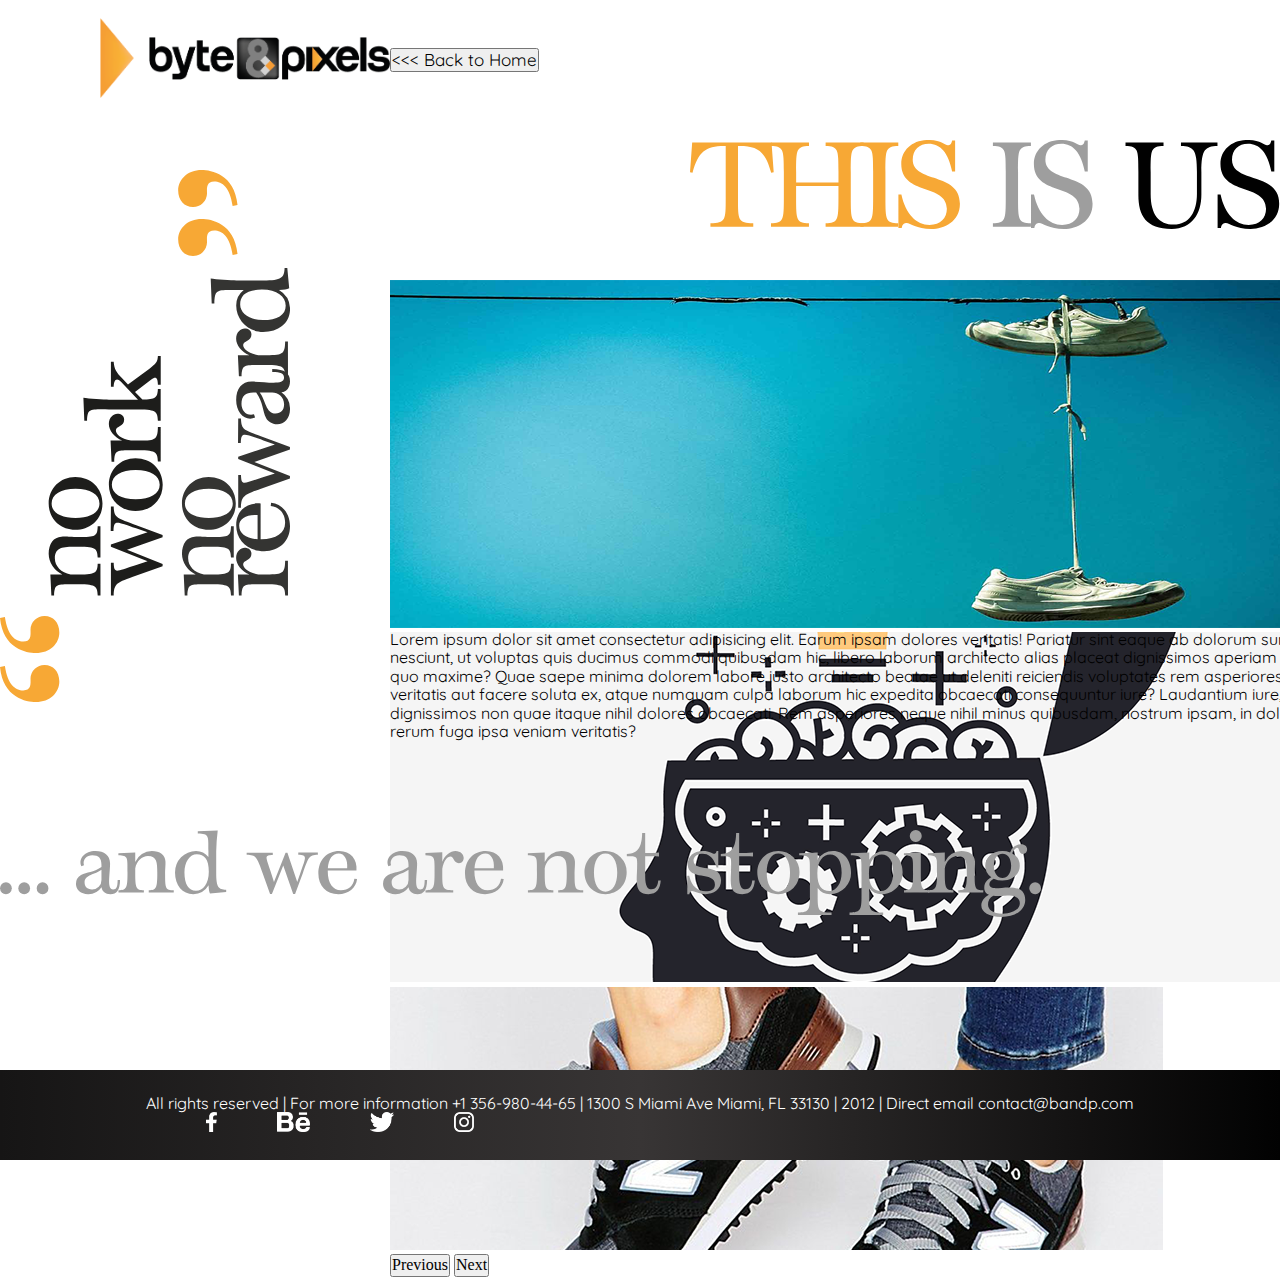
==== commit 798b9be0: "Se agrega pagina COMPANY con sus estilos en hoja a parte. Imagenes se agregan a carpeta general" ====
--- a/about_us.html
+++ b/about_us.html
@@ -22,6 +22,7 @@
     <link href="https://cdn.jsdelivr.net/npm/bootstrap@5.1.0/dist/css/bootstrap.min.css" rel="stylesheet" integrity="sha384-KyZXEAg3QhqLMpG8r+8fhAXLRk2vvoC2f3B09zVXn8CA5QIVfZOJ3BCsw2P0p/We" crossorigin="anonymous">
     <link rel="preload" href="css/styles.css" as="style">
     <link rel="stylesheet" href="css/styles.css">
+    <link rel="stylesheet" href="css/aboutus.css">
 
 </head>
 
@@ -43,29 +44,79 @@
             </nav>
         </div>
     </header>
-    <div class="grid-container-aboutus"></div>
-
-    <!-- <div class="container col-xxl-8 px-4 py-5 ">
-        <div class="row flex-lg-row-reverse align-items-center g-5 py-5 ">
-            <div class="col-10 col-sm-8 col-lg-6 ">
-                <img src="img/about_us_1.jpg " class="d-block mx-lg-auto img-fluid " alt="Bootstrap Themes " width="700 " height="500 " loading="lazy ">
+    <main class="container">
+        <div class="grid-aboutUs">
+            <div class="navUs"></div>
+            <div class="titleUs"><img src="img/title_this_is_us_lg.svg" alt=""></div>
+            <div class="destUs"><img src="img/out_company_lg.svg" alt=""></div>
+            <div class="imgUs">
+                <div id="carouselExampleFade" class="carousel slide carousel-fade" data-bs-ride="carousel">
+                    <div class="carousel-inner">
+                        <div class="carousel-item active">
+                            <img src="img/us_carrousel_1.png" class="d-block w-100" alt="...">
+                        </div>
+                        <div class="carousel-item">
+                            <img src="img/us_carrousel_2.png" class="d-block w-100" alt="...">
+                        </div>
+                        <div class="carousel-item">
+                            <img src="img/us_carrousel_3.png" class="d-block w-100" alt="...">
+                        </div>
+                    </div>
+                    <button class="carousel-control-prev" type="button" data-bs-target="#carouselExampleFade" data-bs-slide="prev">
+                    <span class="carousel-control-prev-icon" aria-hidden="true"></span>
+                    <span class="visually-hidden">Previous</span>
+                    </button>
+                    <button class="carousel-control-next" type="button" data-bs-target="#carouselExampleFade" data-bs-slide="next">
+                    <span class="carousel-control-next-icon" aria-hidden="true"></span>
+                    <span class="visually-hidden">Next</span>
+                    </button>
+                </div>
             </div>
-            <div class="col-lg-6 ">
-                <img src="img/whoweare.svg " alt=" ">
-                <p class="lead "><br>The statement reveals what the company does, how it does it, and why it does it. Prospective investors may also refer to the mission statement to see if the values of the company align with theirs. For example, an ethical investor
-                    against tobacco products would probably not invest in a company whose mission is to be the largest global manufacturer of cigarettes. It is not uncommon for the largest companies to spend many years and millions of dollars to develop
-                    and refine their mission statements. In some cases, many mission statements eventually become household phrases.</p>
+            <div class="textUs">
+                <p>Lorem ipsum dolor sit amet consectetur adipisicing elit. Earum ipsam dolores veritatis! Pariatur sint eaque ab dolorum sunt et nesciunt, ut voluptas quis ducimus commodi quibusdam hic, libero laborum architecto alias placeat dignissimos
+                    aperiam adipisci quo maxime? Quae saepe minima dolorem labore iusto architecto beatae ut deleniti reiciendis voluptates rem asperiores veritatis aut facere soluta ex, atque numquam culpa laborum hic expedita obcaecati consequuntur
+                    iure? Laudantium iure, dignissimos non quae itaque nihil dolores obcaecati. Rem asperiores neque nihil minus quibusdam, nostrum ipsam, in dolorem rerum fuga ipsa veniam veritatis?</p>
+            </div>
+            <div class="subTitleUs"><img src="img/subtitle_us_lg.svg" alt=""></div>
+        </div>
+    </main>
+    <footer>
+        <div class="footer-container">
+            <div>
+                <p>All rights reserved | For more information +1 356-980-44-65 | 1300 S Miami Ave Miami, FL 33130 | 2012 | Direct email contact@bandp.com </p>
+            </div>
+            <div>
+                <div>
+                    <ul class="nav--social ">
+                        <li class="nav--social__effect">
+                            <a href="https://www.facebook.com/" target="_blank">
+                                <img src="img/logo_facebook.png" alt="facebook">
+                            </a>
+                        </li>
+                        <li class="nav--social__effect">
+                            <a href="https://www.behance.net/" target="_blank">
+                                <img src="img/logo_behance.png" alt="behance ">
+                            </a>
+                        </li>
+                        <li class="nav--social__effect">
+                            <a href="https://twitter.com/?lang=es" target="_blank">
+                                <img src="img/logo_twitter.png" alt="twitter">
+                            </a>
+                        </li>
+                        <li class="nav--social__effect">
+                            <a href="https://www.instagram.com/?hl=es" target="_blank">
+                                <img src="img/logo_instagram.png" alt="instagram">
+                            </a>
+                        </li>
+                    </ul>
+                </div>
             </div>
         </div>
-    </div>
+    </footer>
 
 
-    <footer class="footer mt-auto py-4 bg-light ">
-        <div>
-            <span class="text-muted ">All rights reserved | For more information +1 356-980-44-65 | 1300 S Miami Ave Miami, FL 33130 | 2012 | Direct email contact@bandp.com </span>
-        </div>
-    </footer> -->
-    <script src="js/bootstrap.min.js "></script>
+    <script src="https://cdn.jsdelivr.net/npm/bootstrap@5.1.0/dist/js/bootstrap.bundle.min.js " integrity="sha384-U1DAWAznBHeqEIlVSCgzq+c9gqGAJn5c/t99JyeKa9xxaYpSvHU5awsuZVVFIhvj " crossorigin="anonymous "></script>
+
 </body>
 
 </html>--- a/css/styles.css
+++ b/css/styles.css
@@ -1,471 +1,548 @@
-    /* GENERAL SETUPS*/
-    
-    * {
-        margin: 0;
-        padding: 0;
-        box-sizing: border-box;
-    }
-    
-    *,
-    *:before,
-    *:after {
-        box-sizing: inherit;
-    }
-    
-     :root {
-        --primary: #F39200;
-        --secondary: #808080;
-        --white: #ffffff;
-        --black: #000000;
-        --gray: #D1D1D1;
-    }
-    
-    html {
-        font-size: 62.5%;
-    }
-    
+/* GENERAL SETUPS*/
+
+* {
+    margin: 0;
+    padding: 0;
+    box-sizing: border-box;
+}
+
+*,
+*:before,
+*:after {
+    box-sizing: inherit;
+}
+
+ :root {
+    --primary: #F39200;
+    --secondary: #808080;
+    --white: #ffffff;
+    --black: #000000;
+    --gray: #D1D1D1;
+    --small: 1.3rem;
+    --med: 2.2rem;
+    --large: 3.1rem;
+    --bot: 1.7rem
+}
+
+html {
+    font-size: 62.5%;
+}
+
+body {
+    font-size: 16px;
+}
+
+h1 {
+    font-family: 'Quicksand', sans-serif;
+    font-size: var(--med);
+    line-height: var(--large);
+}
+
+h2 {
+    font-family: 'Antic Didone', serif;
+    font-size: var(--small)
+}
+
+p {
+    font-family: 'Quicksand', sans-serif;
+}
+
+a {
+    text-decoration: none;
+    color: rgb(40, 37, 37);
+}
+
+li {
+    list-style: none;
+}
+
+
+/* ---- BUTTONS ---- */
+
+.btn {
+    font-size: var(--bot);
+}
+
+.btn-light {
+    background-color: var(--white);
+}
+
+.btn-light_effect:hover {
+    font-weight: bold;
+    color: var(--white);
+    background-color: var(--primary);
+    border-radius: 0.7rem;
+    transition: 0.5s;
+    transform: scale(1.12);
+}
+
+.btn-light_effectLink {
+    background-color: var(--secondary);
+    border-radius: 0.6rem;
+    color: var(--white);
+    font-family: 'Quicksand', sans-serif;
+    font-weight: bold;
+}
+
+
+/* MAIN NAVEGATION */
+
+.nav--container {
+    position: fixed;
+    height: 9rem;
+    padding-top: 1.5rem;
+    padding-bottom: 0.2rem;
+    display: flex;
+    justify-content: space-around;
+    align-items: center;
+    font-family: 'Quicksand', sans-serif;
+    background-color: var(--white);
+}
+
+.nav--container a {
+    color: var(--secondary);
+}
+
+.navbar-position_list {
+    padding-right: 10rem;
+}
+
+.nav--links {
+    width: 90rem;
+    display: flex;
+    justify-content: space-around;
+}
+
+.nav--logo__size {
+    width: 29rem;
+    padding-left: 10rem;
+}
+
+.nav--social {
+    width: 25rem;
+    margin-right: 1rem;
+    display: flex;
+    justify-content: space-between;
+    transition: all 300ms;
+}
+
+.nav--social img {
+    height: 2rem;
+}
+
+.nav--social li {
+    padding-left: 6rem;
+}
+
+.nav--social__effect a img:hover {
+    transform: scale(1.2);
+    transition: 0.5s;
+}
+
+.navbar-toggler {
+    color: var(--white);
+    background: none;
+    border: none;
+    font-size: var(--med);
+}
+
+@media (max-width:768px) {
     body {
-        font-size: 16px;
-    }
-    
-    h1 {
-        font-family: 'Quicksand', sans-serif;
-        font-size: 2.2rem;
-        line-height: 3.3rem;
-    }
-    
-    h2 {
-        font-family: 'Antic Didone', serif;
-        font-size: 1rem
-    }
-    
-    p {
-        font-family: 'Quicksand', sans-serif;
-    }
-    
-    a {
-        text-decoration: none;
-        color: rgb(40, 37, 37);
-    }
-    
-    li {
-        list-style: none;
-    }
-    /* ---- BUTTONS ---- */
-    /*     
-    .prueba {
-        width: 190.45rem;
-        background-color: rgb(186, 183, 183);
-    } */
-    
-    .btn {
-        font-size: 1.7rem;
-    }
-    
-    .btn-light {
-        background-color: var(--white);
-    }
-    
-    .btn-light_effect:hover {
-        font-weight: bold;
-        color: var(--white);
-        background-color: var(--primary);
-        border-radius: 0.7rem;
-        transition: 0.5s;
-        transform: scale(1.12);
-    }
-    
-    .btn-light_effectLink {
-        background-color: var(--secondary);
-        border-radius: 0.6rem;
-        color: var(--white);
-        font-family: 'Quicksand', sans-serif;
-        font-weight: bold;
-    }
-    /* MAIN NAVEGATION */
-    
+        background-color: gainsboro;
+    }
+    .navbar {
+        background-color: rgb(130, 41, 41);
+        height: 8rem;
+    }
+    .navbar ul {
+        background-color: #fff;
+        margin-top: 0;
+    }
+    .nav--logo__size {
+        width: 26rem;
+        padding: 0 0 0 1rem;
+    }
     .nav--container {
-        position: fixed;
-        height: 9rem;
-        padding-top: 1.5rem;
-        padding-bottom: 0.2rem;
-        display: flex;
-        justify-content: space-around;
-        align-items: center;
-        font-family: 'Quicksand', sans-serif;
-        background-color: var(--white);
-    }
-    
-    .nav--container a {
-        color: var(--secondary);
-    }
-    
-    .navbar-position_list {
-        padding-right: 10rem;
-    }
-    
-    .nav--links {
-        width: 90rem;
-        display: flex;
-        justify-content: space-around;
-    }
-    
-    .nav--logo__size {
-        width: 29rem;
-        padding-left: 10rem;
-    }
-    
-    .nav--social {
-        width: 25rem;
-        margin-right: 7rem;
-        display: flex;
-        justify-content: space-between;
-        transition: all 300ms;
-    }
-    
-    .nav--social__effect a img:hover {
-        transform: scale(1.1);
-        transition: 0.5s;
-    }
-    /* ---- COMPLETE GRID INDEX ---- */
-    
+        padding-left: 0;
+    }
+}
+
+
+/* ---- COMPLETE GRID INDEX ---- */
+
+.grid-container-index {
+    background-color: var(--white);
+    display: grid;
+    grid-template-columns: repeat(6, 1fr);
+    grid-template-rows: 9rem 60rem 9rem 34rem 34rem 9rem 38rem 30rem 9rem 24rem 24rem 20rem 9rem 28rem 40rem 9rem 30rem 28rem 11rem;
+    grid-template-areas: "topNav topNav topNav topNav topNav topNav""intro intro intro intro intro intro" "ab-inside ab-inside ab-inside ab-inside ab-inside ab-inside" "abPhoto abPhoto abPhoto abTitle abTitle abTitle" "abPhoto abPhoto abPhoto abText abText abLink" "prod-inside prod-inside prod-inside prod-inside prod-inside prod-inside""prodTitle prodTitle prodText prodText prodPhoto prodPhoto" "prodLink prodLink prodText prodText prodPhoto prodPhoto" "res-inside res-inside res-inside res-inside res-inside res-inside""resTitle resTitle resTitle resTitle resTitle resTitle" "resLink resText resText resText resText resText" "resPhoto resPhoto resPhoto resPhoto resPhoto resPhoto" "port-inside port-inside port-inside port-inside port-inside port-inside""portTitle portTitle portTitle portTitle portText portText" "portPhoto portPhoto portPhoto portLink portText portText" "cont-inside cont-inside cont-inside cont-inside cont-inside cont-inside" "cont-space cont-space contTitle contTitle contPhoto contPhoto" "cont-space cont-space contText contText contPhoto contPhoto" "footer footer footer footer footer footer";
+}
+
+
+/* ---- 1. SECTION INTRO INDEX ---- */
+
+.topNav {
+    grid-area: topNav;
+    max-width: 100%;
+    height: 8rem;
+}
+
+.intro {
+    grid-area: intro;
+    display: flex;
+    justify-content: center;
+    align-items: center;
+}
+
+.intro img {
+    width: 80rem;
+    margin-top: 20rem;
+}
+
+
+/* ---- 2. SECTION ABOUT US INDEX---- */
+
+.ab-inside {
+    grid-area: ab-inside;
+    max-width: 100%;
+}
+
+.abPhoto {
+    grid-area: abPhoto;
+}
+
+.abPhoto {
+    padding-top: 13rem;
+    max-width: 80rem;
+    margin-top: 6rem;
+}
+
+.abPhoto img {
+    box-shadow: 2px 2px 30px #a3a0a0;
+}
+
+.abTitle {
+    grid-area: abTitle;
+    margin-top: 6rem;
+    padding-top: 6rem;
+    max-width: 40rem;
+}
+
+.abText {
+    grid-area: abText;
+    padding: 6rem 5rem 0 3rem;
+    font-size: var(--small);
+    margin-top: 5rem;
+}
+
+.abLink {
+    grid-area: abLink;
+    display: flex;
+    justify-content: center;
+    align-items: center;
+    padding-bottom: 15rem;
+}
+
+
+/* ---- 3. SECTION PRODUCT INDEX---- */
+
+.prod-inside {
+    grid-area: prod-inside;
+    max-width: 100%;
+}
+
+.prodPhoto {
+    grid-area: prodPhoto;
+    display: flex;
+    justify-content: flex-end;
+    align-items: center;
+    margin-top: 7rem;
+}
+
+.prodPhoto img {
+    box-shadow: 2px 2px 30px #a3a0a0;
+}
+
+.prodTitle {
+    grid-area: prodTitle;
+    display: flex;
+    justify-content: start;
+    align-items: center;
+    padding-top: 24rem;
+    padding-left: 10rem;
+}
+
+.prodText {
+    grid-area: prodText;
+    padding: 20rem 10rem 0 9rem;
+    font-size: var(--small);
+    display: flex;
+    justify-content: flex-end;
+    align-items: end;
+}
+
+.prodLink {
+    grid-area: prodLink;
+    display: flex;
+    justify-content: flex-end;
+    align-items: center;
+    padding-top: 3rem;
+    margin-top: 7rem;
+}
+
+
+/* ---- 4. SECTION RESOURCES INDEX---- */
+
+.res-inside {
+    grid-area: res-inside;
+    max-width: 100%;
+}
+
+.resPhoto {
+    grid-area: resPhoto;
+    padding-top: 2.2rem;
+}
+
+.resPhoto img {
+    box-shadow: 2px 2px 30px #a3a0a0;
+}
+
+.resTitle {
+    grid-area: resTitle;
+    position: relative;
+    max-width: 80rem;
+    margin-top: 4rem;
+    padding-top: 7.5rem;
+    padding-left: 55rem;
+}
+
+.resText {
+    grid-area: resText;
+    font-size: var(--small);
+    padding: 2rem 50rem 0 20rem;
+    margin-top: 6rem;
+}
+
+.resLink {
+    grid-area: resLink;
+    display: flex;
+    justify-content: flex-end;
+    align-items: center;
+    padding-right: 2rem;
+    padding-bottom: 7rem;
+}
+
+
+/* ---- 5. SECTION PORTFOLIO INDEX---- */
+
+.port-inside {
+    grid-area: port-inside;
+    max-width: 100%;
+}
+
+.portPhoto {
+    grid-area: portPhoto;
+    display: flex;
+}
+
+.portPhoto img {
+    box-shadow: 2px 2px 30px #a3a0a0;
+}
+
+.portTitle {
+    grid-area: portTitle;
+    display: flex;
+    justify-content: flex-end;
+    align-items: end;
+    max-width: 80rem;
+    padding: 6rem 0 0 17rem;
+}
+
+.portText {
+    grid-area: portText;
+    font-size: var(--small);
+    padding: 26rem 8rem 0 0;
+}
+
+.portLink {
+    grid-area: portLink;
+    display: flex;
+    justify-content: flex-end;
+    align-items: center;
+    padding-top: 15rem;
+}
+
+
+/* ---- 6. SECTION CONTACT INDEX---- */
+
+.cont-inside {
+    grid-area: cont-inside;
+    max-width: 100%;
+}
+
+.contPhoto {
+    grid-area: contPhoto;
+}
+
+.contPhoto img {
+    width: 60rem;
+    margin-top: 10rem;
+    box-shadow: 2px 2px 30px #a3a0a0;
+}
+
+.contTitle {
+    grid-area: contTitle;
+    padding-top: 10.5rem;
+    padding-left: 8rem;
+    max-width: 50rem;
+}
+
+.contText {
+    grid-area: contText;
+    font-size: var(--small);
+    padding: 9rem 3rem 0 8rem;
+}
+
+.cont-space {
+    grid-area: cont-space;
+    background-color: var(--white);
+    border-radius: 2rem;
+}
+
+
+/* -----CONTACT FORM ------*/
+
+.contact-form {
+    width: 40rem;
+    background-color: var(--gray);
+    padding: 3rem;
+    margin: auto;
+    margin-top: 5rem;
+    border-radius: 0.5rem;
+    font-family: Arial, Helvetica, sans-serif;
+    color: rgb(38, 34, 24);
+    box-shadow: 0.2rem 0.2rem 3rem #a3a0a0;
+}
+
+.contact-form h4 {
+    font-size: 22pxvar(var(--med));
+    margin-bottom: 1rem;
+}
+
+.controls-form {
+    width: 100%;
+    background-color: rgb(250, 248, 248);
+    padding: 0.5rem;
+    border-radius: 0.4rem;
+    margin-bottom: 1rem;
+    border: 0.1rem solid #e0e1e3;
+    font-family: Arial, Helvetica, sans-serif;
+    font-size: var(--small);
+    color: #e0e1e3;
+}
+
+.form-buttons {
+    width: 40%;
+    background-color: var(--secondary);
+    border: none;
+    padding: 1.2rem;
+    margin-top: 0.5rem;
+    text-align: center;
+    color: white;
+    font-size: var(--small);
+    border-radius: 0.5rem;
+}
+
+textarea {
+    min-height: 10rem;
+    max-height: 20rem;
+    max-width: 103%;
+    border: none;
+    border-radius: 0.5rem;
+    background-color: rgb(250, 248, 248);
+    ;
+}
+
+.button-design {
+    display: flex;
+    justify-content: space-between;
+    margin-top: 2rem;
+}
+
+#form-butt {
+    background-color: var(--primary);
+    border: none;
+    color: white;
+}
+
+#form-butt:hover {
+    cursor: pointer;
+}
+
+@media (max-width: 580px) {
+    form {
+        width: 100%;
+    }
+}
+
+
+/* ---- FOOTER ---- */
+
+footer {
+    grid-area: footer;
+    height: 9rem;
+    background-image: linear-gradient(to left, rgb(2, 2, 2), rgb(56, 53, 53), rgb(22, 21, 21));
+    color: var(--white);
+    display: flex;
+    justify-content: center;
+    align-items: center;
+    position: sticky;
+}
+
+
+/* ----  MEDIA QUERIES ---- */
+
+
+/*  481 to 575 */
+
+@media screen and (max-width:575px) {
     .grid-container-index {
         background-color: var(--white);
         display: grid;
-        grid-template-columns: repeat(6, 1fr);
-        grid-template-rows: 9rem 60rem 9rem 34rem 34rem 9rem 38rem 30rem 9rem 24rem 24rem 20rem 9rem 28rem 40rem 9rem 30rem 28rem 11rem;
-        grid-template-areas: "topNav topNav topNav topNav topNav topNav""intro intro intro intro intro intro" "ab-inside ab-inside ab-inside ab-inside ab-inside ab-inside" "abPhoto abPhoto abPhoto abTitle abTitle abTitle" "abPhoto abPhoto abPhoto abText abText abLink" "prod-inside prod-inside prod-inside prod-inside prod-inside prod-inside""prodTitle prodTitle prodText prodText prodPhoto prodPhoto" "prodLink prodLink prodText prodText prodPhoto prodPhoto" "res-inside res-inside res-inside res-inside res-inside res-inside""resTitle resTitle resTitle resTitle resTitle resTitle" "resLink resText resText resText resText resText" "resPhoto resPhoto resPhoto resPhoto resPhoto resPhoto" "port-inside port-inside port-inside port-inside port-inside port-inside""portTitle portTitle portTitle portTitle portText portText" "portPhoto portPhoto portPhoto portLink portText portText" "cont-inside cont-inside cont-inside cont-inside cont-inside cont-inside" "cont-space cont-space contTitle contTitle contPhoto contPhoto" "cont-space cont-space contText contText contPhoto contPhoto" "footer footer footer footer footer footer"
-    }
-    /* ---- 1. SECTION INTRO INDEX ---- */
-    
-    .topNav {
-        grid-area: topNav;
-        width: 100vw;
-        height: 8rem;
-    }
-    
+        grid-template-columns: repeat(1fr);
+        grid-template-rows: repeat(22, 15rem);
+        grid-template-areas: "topNav" "intro" "aboutTitle" "aboutPic" "aboutText" "aboutLink" "prodTitle" "prodPhoto" "prodText" "prodLink" "resTitle" "resPhoto""resText" "resLink" "portTitle" "portPhoto" "portText" "portLink" "contTitle" "contPhoto" "contText" "footer"
+    }
     .intro {
-        grid-area: intro;
+        width: 30rem;
         display: flex;
         justify-content: center;
         align-items: center;
-    }
-    
-    .intro img {
-        width: 80rem;
-        margin-top: 20rem;
-    }
-    /* ---- 2. SECTION ABOUT US INDEX---- */
-    
-    .ab-inside {
-        grid-area: ab-inside;
-    }
-    
-    .abPhoto {
-        grid-area: abPhoto;
-    }
-    
-    .abPhoto {
-        padding-top: 13rem;
-        max-width: 80rem;
-        margin-top: 6rem;
-    }
-    
-    .abPhoto img {
-        box-shadow: 2px 2px 30px #a3a0a0;
-    }
-    
-    .abTitle {
-        grid-area: abTitle;
-        margin-top: 6rem;
-        padding-top: 6rem;
-        max-width: 40rem;
-    }
-    
-    .abText {
-        grid-area: abText;
-        padding: 6rem 5rem 0 3rem;
-        font-size: 1.6rem;
-        margin-top: 5rem;
-    }
-    
-    .abLink {
-        grid-area: abLink;
-        display: flex;
-        justify-content: center;
-        align-items: center;
-        padding-bottom: 15rem;
-    }
-    /* ---- 3. SECTION PRODUCT INDEX---- */
-    
-    .prod-inside {
-        grid-area: prod-inside;
-        width: 100vw;
-    }
-    
-    .prodPhoto {
-        grid-area: prodPhoto;
-        display: flex;
-        justify-content: flex-end;
-        align-items: center;
-        margin-top: 7rem;
-    }
-    
-    .prodPhoto img {
-        box-shadow: 2px 2px 30px #a3a0a0;
-    }
-    
-    .prodTitle {
-        grid-area: prodTitle;
-        display: flex;
-        justify-content: start;
-        align-items: center;
-        padding-top: 24rem;
-        padding-left: 10rem;
-    }
-    
-    .prodText {
-        grid-area: prodText;
-        padding: 20rem 10rem 0 9rem;
-        font-size: 1.6rem;
-        display: flex;
-        justify-content: flex-end;
-        align-items: end;
-    }
-    
-    .prodLink {
-        grid-area: prodLink;
-        display: flex;
-        justify-content: flex-end;
-        align-items: center;
-        padding-top: 3rem;
-        margin-top: 7rem;
-    }
-    /* ---- 4. SECTION RESOURCES INDEX---- */
-    
-    .res-inside {
-        grid-area: res-inside;
-        width: 100vw;
-    }
-    
-    .resPhoto {
-        grid-area: resPhoto;
-        padding-top: 2.2rem;
-    }
-    
-    .resPhoto img {
-        box-shadow: 2px 2px 30px #a3a0a0;
-    }
-    
-    .resTitle {
-        grid-area: resTitle;
         position: relative;
-        max-width: 80rem;
-        margin-top: 4rem;
-        padding-top: 7.5rem;
-        padding-left: 55rem;
-    }
-    
-    .resText {
-        grid-area: resText;
-        font-size: 1.6rem;
-        padding: 2rem 50rem 0 20rem;
-        margin-top: 6rem;
-    }
-    
-    .resLink {
-        grid-area: resLink;
-        display: flex;
-        justify-content: flex-end;
-        align-items: center;
-        padding-right: 2rem;
-        padding-bottom: 7rem;
-    }
-    /* ---- 5. SECTION PORTFOLIO INDEX---- */
-    
-    .port-inside {
-        grid-area: port-inside;
-        width: 100vw;
-    }
-    
-    .portPhoto {
-        grid-area: portPhoto;
-        display: flex;
-    }
-    
-    .portPhoto img {
-        box-shadow: 2px 2px 30px #a3a0a0;
-    }
-    
-    .portTitle {
-        grid-area: portTitle;
-        display: flex;
-        justify-content: flex-end;
-        align-items: end;
-        max-width: 80rem;
-        padding: 6rem 0 0 17rem;
-    }
-    
-    .portText {
-        grid-area: portText;
-        font-size: 1.6rem;
-        padding: 26rem 8rem 0 0;
-    }
-    
-    .portLink {
-        grid-area: portLink;
-        display: flex;
-        justify-content: flex-end;
-        align-items: center;
-        padding-top: 15rem;
-    }
-    /* ---- 6. SECTION CONTACT INDEX---- */
-    
-    .cont-inside {
-        grid-area: cont-inside;
-        width: 100vw;
-    }
-    
-    .contPhoto {
-        grid-area: contPhoto;
-    }
-    
-    .contPhoto img {
-        width: 60rem;
-        margin-top: 10rem;
-        box-shadow: 2px 2px 30px #a3a0a0;
-    }
-    
-    .contTitle {
-        grid-area: contTitle;
-        padding-top: 10.5rem;
-        padding-left: 8rem;
-        max-width: 50rem;
-    }
-    
-    .contText {
-        grid-area: contText;
-        font-size: 1.6rem;
-        padding: 9rem 3rem 0 8rem;
-    }
-    
-    .cont-space {
-        grid-area: cont-space;
-        background-color: var(--white);
-        border-radius: 2rem;
-    }
-    /* -----CONTACT FORM ------*/
-    
-    .contact-form {
-        width: 45rem;
-        background-color: var(--gray);
-        padding: 30px;
-        margin: auto;
-        margin-top: 5rem;
-        border-radius: 5px;
-        font-family: Arial, Helvetica, sans-serif;
-        color: rgb(38, 34, 24);
-        box-shadow: 2px 2px 30px #a3a0a0;
-    }
-    
-    .contact-form h4 {
-        font-size: 22px;
-        margin-bottom: 1rem;
-    }
-    
-    .controls-form {
-        width: 100%;
-        background-color: rgb(250, 248, 248);
-        padding: 0.5rem;
-        border-radius: 4px;
-        margin-bottom: 1rem;
-        border: 1px solid #e0e1e3;
-        font-family: Arial, Helvetica, sans-serif;
-        font-size: 1.5rem;
-        color: #e0e1e3;
-    }
-    
-    .form-buttons {
-        width: 40%;
-        background-color: #111111;
-        border: none;
-        padding: 12px;
-        margin-top: 5px;
-        text-align: center;
-        color: white;
-        font-size: 16PX;
-        border-radius: 5px;
-    }
-    
-    textarea {
-        min-height: 100px;
-        max-height: 200px;
-        max-width: 100%;
-    }
-    
-    .button-design {
-        display: flex;
-        justify-content: space-between;
-        margin-top: 15px;
-    }
-    
-    #form-butt {
-        background-color: rgb(221, 128, 28);
-        border: none;
-        color: white;
-    }
-    
-    #form-butt:hover {
-        cursor: pointer;
-    }
-    
-    @media (max-width: 580px) {
-        form {
-            width: 100%;
-        }
-    }
-    /* ---- FOOTER ---- */
-    
-    footer {
-        grid-area: footer;
-        height: 9rem;
-        background-image: linear-gradient(to left, rgb(2, 2, 2), rgb(56, 53, 53), rgb(22, 21, 21));
-        color: var(--white);
-        display: flex;
-        justify-content: center;
-        align-items: center;
-    }
-    /* ----  MEDIA QUERIES ---- */
-    /*  481 to 575 */
-    
-    @media screen and (max-width:575px) {
-        .grid-container-index {
-            background-color: var(--white);
-            display: grid;
-            grid-template-columns: repeat(1fr);
-            grid-template-rows: repeat(22, 15rem);
-            grid-template-areas: "topNav" "intro" "aboutTitle" "aboutPic" "aboutText" "aboutLink" "prodTitle" "prodPhoto" "prodText" "prodLink" "resTitle" "resPhoto""resText" "resLink" "portTitle" "portPhoto" "portText" "portLink" "contTitle" "contPhoto" "contText" "footer"
-        }
-        .intro {
-            width: 30rem;
-            display: flex;
-            justify-content: center;
-            align-items: center;
-            position: relative;
-        }
-    }
-    /*  576 to 768 */
-    
-    @media screen and (max-width:768px) {}
-    /*  769 to 992 */
-    
-    @media screen and (max-width:992px) {}
-    /*  993 to 1200 */
-    
-    @media screen and (max-width:1200px) {}
-    /*  1201 to 1400 */
-    
-    @media screen and (max-width:1400px) {}
-    /*  1401 ahead */
-    
-    @media screen and (max-width:1920px) {}+    }
+}
+
+
+/*  576 to 768 */
+
+@media screen and (max-width:768px) {}
+
+
+/*  769 to 992 */
+
+@media screen and (max-width:992px) {}
+
+
+/*  993 to 1200 */
+
+@media screen and (max-width:1200px) {}
+
+
+/*  1201 to 1400 */
+
+@media screen and (max-width:1400px) {}
+
+
+/*  1401 ahead */
+
+@media screen and (max-width:1920px) {}--- a/css/styles.css
+++ b/css/styles.css
@@ -1,471 +1,548 @@
-    /* GENERAL SETUPS*/
-    
-    * {
-        margin: 0;
-        padding: 0;
-        box-sizing: border-box;
-    }
-    
-    *,
-    *:before,
-    *:after {
-        box-sizing: inherit;
-    }
-    
-     :root {
-        --primary: #F39200;
-        --secondary: #808080;
-        --white: #ffffff;
-        --black: #000000;
-        --gray: #D1D1D1;
-    }
-    
-    html {
-        font-size: 62.5%;
-    }
-    
+/* GENERAL SETUPS*/
+
+* {
+    margin: 0;
+    padding: 0;
+    box-sizing: border-box;
+}
+
+*,
+*:before,
+*:after {
+    box-sizing: inherit;
+}
+
+ :root {
+    --primary: #F39200;
+    --secondary: #808080;
+    --white: #ffffff;
+    --black: #000000;
+    --gray: #D1D1D1;
+    --small: 1.3rem;
+    --med: 2.2rem;
+    --large: 3.1rem;
+    --bot: 1.7rem
+}
+
+html {
+    font-size: 62.5%;
+}
+
+body {
+    font-size: 16px;
+}
+
+h1 {
+    font-family: 'Quicksand', sans-serif;
+    font-size: var(--med);
+    line-height: var(--large);
+}
+
+h2 {
+    font-family: 'Antic Didone', serif;
+    font-size: var(--small)
+}
+
+p {
+    font-family: 'Quicksand', sans-serif;
+}
+
+a {
+    text-decoration: none;
+    color: rgb(40, 37, 37);
+}
+
+li {
+    list-style: none;
+}
+
+
+/* ---- BUTTONS ---- */
+
+.btn {
+    font-size: var(--bot);
+}
+
+.btn-light {
+    background-color: var(--white);
+}
+
+.btn-light_effect:hover {
+    font-weight: bold;
+    color: var(--white);
+    background-color: var(--primary);
+    border-radius: 0.7rem;
+    transition: 0.5s;
+    transform: scale(1.12);
+}
+
+.btn-light_effectLink {
+    background-color: var(--secondary);
+    border-radius: 0.6rem;
+    color: var(--white);
+    font-family: 'Quicksand', sans-serif;
+    font-weight: bold;
+}
+
+
+/* MAIN NAVEGATION */
+
+.nav--container {
+    position: fixed;
+    height: 9rem;
+    padding-top: 1.5rem;
+    padding-bottom: 0.2rem;
+    display: flex;
+    justify-content: space-around;
+    align-items: center;
+    font-family: 'Quicksand', sans-serif;
+    background-color: var(--white);
+}
+
+.nav--container a {
+    color: var(--secondary);
+}
+
+.navbar-position_list {
+    padding-right: 10rem;
+}
+
+.nav--links {
+    width: 90rem;
+    display: flex;
+    justify-content: space-around;
+}
+
+.nav--logo__size {
+    width: 29rem;
+    padding-left: 10rem;
+}
+
+.nav--social {
+    width: 25rem;
+    margin-right: 1rem;
+    display: flex;
+    justify-content: space-between;
+    transition: all 300ms;
+}
+
+.nav--social img {
+    height: 2rem;
+}
+
+.nav--social li {
+    padding-left: 6rem;
+}
+
+.nav--social__effect a img:hover {
+    transform: scale(1.2);
+    transition: 0.5s;
+}
+
+.navbar-toggler {
+    color: var(--white);
+    background: none;
+    border: none;
+    font-size: var(--med);
+}
+
+@media (max-width:768px) {
     body {
-        font-size: 16px;
-    }
-    
-    h1 {
-        font-family: 'Quicksand', sans-serif;
-        font-size: 2.2rem;
-        line-height: 3.3rem;
-    }
-    
-    h2 {
-        font-family: 'Antic Didone', serif;
-        font-size: 1rem
-    }
-    
-    p {
-        font-family: 'Quicksand', sans-serif;
-    }
-    
-    a {
-        text-decoration: none;
-        color: rgb(40, 37, 37);
-    }
-    
-    li {
-        list-style: none;
-    }
-    /* ---- BUTTONS ---- */
-    /*     
-    .prueba {
-        width: 190.45rem;
-        background-color: rgb(186, 183, 183);
-    } */
-    
-    .btn {
-        font-size: 1.7rem;
-    }
-    
-    .btn-light {
-        background-color: var(--white);
-    }
-    
-    .btn-light_effect:hover {
-        font-weight: bold;
-        color: var(--white);
-        background-color: var(--primary);
-        border-radius: 0.7rem;
-        transition: 0.5s;
-        transform: scale(1.12);
-    }
-    
-    .btn-light_effectLink {
-        background-color: var(--secondary);
-        border-radius: 0.6rem;
-        color: var(--white);
-        font-family: 'Quicksand', sans-serif;
-        font-weight: bold;
-    }
-    /* MAIN NAVEGATION */
-    
+        background-color: gainsboro;
+    }
+    .navbar {
+        background-color: rgb(130, 41, 41);
+        height: 8rem;
+    }
+    .navbar ul {
+        background-color: #fff;
+        margin-top: 0;
+    }
+    .nav--logo__size {
+        width: 26rem;
+        padding: 0 0 0 1rem;
+    }
     .nav--container {
-        position: fixed;
-        height: 9rem;
-        padding-top: 1.5rem;
-        padding-bottom: 0.2rem;
-        display: flex;
-        justify-content: space-around;
-        align-items: center;
-        font-family: 'Quicksand', sans-serif;
-        background-color: var(--white);
-    }
-    
-    .nav--container a {
-        color: var(--secondary);
-    }
-    
-    .navbar-position_list {
-        padding-right: 10rem;
-    }
-    
-    .nav--links {
-        width: 90rem;
-        display: flex;
-        justify-content: space-around;
-    }
-    
-    .nav--logo__size {
-        width: 29rem;
-        padding-left: 10rem;
-    }
-    
-    .nav--social {
-        width: 25rem;
-        margin-right: 7rem;
-        display: flex;
-        justify-content: space-between;
-        transition: all 300ms;
-    }
-    
-    .nav--social__effect a img:hover {
-        transform: scale(1.1);
-        transition: 0.5s;
-    }
-    /* ---- COMPLETE GRID INDEX ---- */
-    
+        padding-left: 0;
+    }
+}
+
+
+/* ---- COMPLETE GRID INDEX ---- */
+
+.grid-container-index {
+    background-color: var(--white);
+    display: grid;
+    grid-template-columns: repeat(6, 1fr);
+    grid-template-rows: 9rem 60rem 9rem 34rem 34rem 9rem 38rem 30rem 9rem 24rem 24rem 20rem 9rem 28rem 40rem 9rem 30rem 28rem 11rem;
+    grid-template-areas: "topNav topNav topNav topNav topNav topNav""intro intro intro intro intro intro" "ab-inside ab-inside ab-inside ab-inside ab-inside ab-inside" "abPhoto abPhoto abPhoto abTitle abTitle abTitle" "abPhoto abPhoto abPhoto abText abText abLink" "prod-inside prod-inside prod-inside prod-inside prod-inside prod-inside""prodTitle prodTitle prodText prodText prodPhoto prodPhoto" "prodLink prodLink prodText prodText prodPhoto prodPhoto" "res-inside res-inside res-inside res-inside res-inside res-inside""resTitle resTitle resTitle resTitle resTitle resTitle" "resLink resText resText resText resText resText" "resPhoto resPhoto resPhoto resPhoto resPhoto resPhoto" "port-inside port-inside port-inside port-inside port-inside port-inside""portTitle portTitle portTitle portTitle portText portText" "portPhoto portPhoto portPhoto portLink portText portText" "cont-inside cont-inside cont-inside cont-inside cont-inside cont-inside" "cont-space cont-space contTitle contTitle contPhoto contPhoto" "cont-space cont-space contText contText contPhoto contPhoto" "footer footer footer footer footer footer";
+}
+
+
+/* ---- 1. SECTION INTRO INDEX ---- */
+
+.topNav {
+    grid-area: topNav;
+    max-width: 100%;
+    height: 8rem;
+}
+
+.intro {
+    grid-area: intro;
+    display: flex;
+    justify-content: center;
+    align-items: center;
+}
+
+.intro img {
+    width: 80rem;
+    margin-top: 20rem;
+}
+
+
+/* ---- 2. SECTION ABOUT US INDEX---- */
+
+.ab-inside {
+    grid-area: ab-inside;
+    max-width: 100%;
+}
+
+.abPhoto {
+    grid-area: abPhoto;
+}
+
+.abPhoto {
+    padding-top: 13rem;
+    max-width: 80rem;
+    margin-top: 6rem;
+}
+
+.abPhoto img {
+    box-shadow: 2px 2px 30px #a3a0a0;
+}
+
+.abTitle {
+    grid-area: abTitle;
+    margin-top: 6rem;
+    padding-top: 6rem;
+    max-width: 40rem;
+}
+
+.abText {
+    grid-area: abText;
+    padding: 6rem 5rem 0 3rem;
+    font-size: var(--small);
+    margin-top: 5rem;
+}
+
+.abLink {
+    grid-area: abLink;
+    display: flex;
+    justify-content: center;
+    align-items: center;
+    padding-bottom: 15rem;
+}
+
+
+/* ---- 3. SECTION PRODUCT INDEX---- */
+
+.prod-inside {
+    grid-area: prod-inside;
+    max-width: 100%;
+}
+
+.prodPhoto {
+    grid-area: prodPhoto;
+    display: flex;
+    justify-content: flex-end;
+    align-items: center;
+    margin-top: 7rem;
+}
+
+.prodPhoto img {
+    box-shadow: 2px 2px 30px #a3a0a0;
+}
+
+.prodTitle {
+    grid-area: prodTitle;
+    display: flex;
+    justify-content: start;
+    align-items: center;
+    padding-top: 24rem;
+    padding-left: 10rem;
+}
+
+.prodText {
+    grid-area: prodText;
+    padding: 20rem 10rem 0 9rem;
+    font-size: var(--small);
+    display: flex;
+    justify-content: flex-end;
+    align-items: end;
+}
+
+.prodLink {
+    grid-area: prodLink;
+    display: flex;
+    justify-content: flex-end;
+    align-items: center;
+    padding-top: 3rem;
+    margin-top: 7rem;
+}
+
+
+/* ---- 4. SECTION RESOURCES INDEX---- */
+
+.res-inside {
+    grid-area: res-inside;
+    max-width: 100%;
+}
+
+.resPhoto {
+    grid-area: resPhoto;
+    padding-top: 2.2rem;
+}
+
+.resPhoto img {
+    box-shadow: 2px 2px 30px #a3a0a0;
+}
+
+.resTitle {
+    grid-area: resTitle;
+    position: relative;
+    max-width: 80rem;
+    margin-top: 4rem;
+    padding-top: 7.5rem;
+    padding-left: 55rem;
+}
+
+.resText {
+    grid-area: resText;
+    font-size: var(--small);
+    padding: 2rem 50rem 0 20rem;
+    margin-top: 6rem;
+}
+
+.resLink {
+    grid-area: resLink;
+    display: flex;
+    justify-content: flex-end;
+    align-items: center;
+    padding-right: 2rem;
+    padding-bottom: 7rem;
+}
+
+
+/* ---- 5. SECTION PORTFOLIO INDEX---- */
+
+.port-inside {
+    grid-area: port-inside;
+    max-width: 100%;
+}
+
+.portPhoto {
+    grid-area: portPhoto;
+    display: flex;
+}
+
+.portPhoto img {
+    box-shadow: 2px 2px 30px #a3a0a0;
+}
+
+.portTitle {
+    grid-area: portTitle;
+    display: flex;
+    justify-content: flex-end;
+    align-items: end;
+    max-width: 80rem;
+    padding: 6rem 0 0 17rem;
+}
+
+.portText {
+    grid-area: portText;
+    font-size: var(--small);
+    padding: 26rem 8rem 0 0;
+}
+
+.portLink {
+    grid-area: portLink;
+    display: flex;
+    justify-content: flex-end;
+    align-items: center;
+    padding-top: 15rem;
+}
+
+
+/* ---- 6. SECTION CONTACT INDEX---- */
+
+.cont-inside {
+    grid-area: cont-inside;
+    max-width: 100%;
+}
+
+.contPhoto {
+    grid-area: contPhoto;
+}
+
+.contPhoto img {
+    width: 60rem;
+    margin-top: 10rem;
+    box-shadow: 2px 2px 30px #a3a0a0;
+}
+
+.contTitle {
+    grid-area: contTitle;
+    padding-top: 10.5rem;
+    padding-left: 8rem;
+    max-width: 50rem;
+}
+
+.contText {
+    grid-area: contText;
+    font-size: var(--small);
+    padding: 9rem 3rem 0 8rem;
+}
+
+.cont-space {
+    grid-area: cont-space;
+    background-color: var(--white);
+    border-radius: 2rem;
+}
+
+
+/* -----CONTACT FORM ------*/
+
+.contact-form {
+    width: 40rem;
+    background-color: var(--gray);
+    padding: 3rem;
+    margin: auto;
+    margin-top: 5rem;
+    border-radius: 0.5rem;
+    font-family: Arial, Helvetica, sans-serif;
+    color: rgb(38, 34, 24);
+    box-shadow: 0.2rem 0.2rem 3rem #a3a0a0;
+}
+
+.contact-form h4 {
+    font-size: 22pxvar(var(--med));
+    margin-bottom: 1rem;
+}
+
+.controls-form {
+    width: 100%;
+    background-color: rgb(250, 248, 248);
+    padding: 0.5rem;
+    border-radius: 0.4rem;
+    margin-bottom: 1rem;
+    border: 0.1rem solid #e0e1e3;
+    font-family: Arial, Helvetica, sans-serif;
+    font-size: var(--small);
+    color: #e0e1e3;
+}
+
+.form-buttons {
+    width: 40%;
+    background-color: var(--secondary);
+    border: none;
+    padding: 1.2rem;
+    margin-top: 0.5rem;
+    text-align: center;
+    color: white;
+    font-size: var(--small);
+    border-radius: 0.5rem;
+}
+
+textarea {
+    min-height: 10rem;
+    max-height: 20rem;
+    max-width: 103%;
+    border: none;
+    border-radius: 0.5rem;
+    background-color: rgb(250, 248, 248);
+    ;
+}
+
+.button-design {
+    display: flex;
+    justify-content: space-between;
+    margin-top: 2rem;
+}
+
+#form-butt {
+    background-color: var(--primary);
+    border: none;
+    color: white;
+}
+
+#form-butt:hover {
+    cursor: pointer;
+}
+
+@media (max-width: 580px) {
+    form {
+        width: 100%;
+    }
+}
+
+
+/* ---- FOOTER ---- */
+
+footer {
+    grid-area: footer;
+    height: 9rem;
+    background-image: linear-gradient(to left, rgb(2, 2, 2), rgb(56, 53, 53), rgb(22, 21, 21));
+    color: var(--white);
+    display: flex;
+    justify-content: center;
+    align-items: center;
+    position: sticky;
+}
+
+
+/* ----  MEDIA QUERIES ---- */
+
+
+/*  481 to 575 */
+
+@media screen and (max-width:575px) {
     .grid-container-index {
         background-color: var(--white);
         display: grid;
-        grid-template-columns: repeat(6, 1fr);
-        grid-template-rows: 9rem 60rem 9rem 34rem 34rem 9rem 38rem 30rem 9rem 24rem 24rem 20rem 9rem 28rem 40rem 9rem 30rem 28rem 11rem;
-        grid-template-areas: "topNav topNav topNav topNav topNav topNav""intro intro intro intro intro intro" "ab-inside ab-inside ab-inside ab-inside ab-inside ab-inside" "abPhoto abPhoto abPhoto abTitle abTitle abTitle" "abPhoto abPhoto abPhoto abText abText abLink" "prod-inside prod-inside prod-inside prod-inside prod-inside prod-inside""prodTitle prodTitle prodText prodText prodPhoto prodPhoto" "prodLink prodLink prodText prodText prodPhoto prodPhoto" "res-inside res-inside res-inside res-inside res-inside res-inside""resTitle resTitle resTitle resTitle resTitle resTitle" "resLink resText resText resText resText resText" "resPhoto resPhoto resPhoto resPhoto resPhoto resPhoto" "port-inside port-inside port-inside port-inside port-inside port-inside""portTitle portTitle portTitle portTitle portText portText" "portPhoto portPhoto portPhoto portLink portText portText" "cont-inside cont-inside cont-inside cont-inside cont-inside cont-inside" "cont-space cont-space contTitle contTitle contPhoto contPhoto" "cont-space cont-space contText contText contPhoto contPhoto" "footer footer footer footer footer footer"
-    }
-    /* ---- 1. SECTION INTRO INDEX ---- */
-    
-    .topNav {
-        grid-area: topNav;
-        width: 100vw;
-        height: 8rem;
-    }
-    
+        grid-template-columns: repeat(1fr);
+        grid-template-rows: repeat(22, 15rem);
+        grid-template-areas: "topNav" "intro" "aboutTitle" "aboutPic" "aboutText" "aboutLink" "prodTitle" "prodPhoto" "prodText" "prodLink" "resTitle" "resPhoto""resText" "resLink" "portTitle" "portPhoto" "portText" "portLink" "contTitle" "contPhoto" "contText" "footer"
+    }
     .intro {
-        grid-area: intro;
+        width: 30rem;
         display: flex;
         justify-content: center;
         align-items: center;
-    }
-    
-    .intro img {
-        width: 80rem;
-        margin-top: 20rem;
-    }
-    /* ---- 2. SECTION ABOUT US INDEX---- */
-    
-    .ab-inside {
-        grid-area: ab-inside;
-    }
-    
-    .abPhoto {
-        grid-area: abPhoto;
-    }
-    
-    .abPhoto {
-        padding-top: 13rem;
-        max-width: 80rem;
-        margin-top: 6rem;
-    }
-    
-    .abPhoto img {
-        box-shadow: 2px 2px 30px #a3a0a0;
-    }
-    
-    .abTitle {
-        grid-area: abTitle;
-        margin-top: 6rem;
-        padding-top: 6rem;
-        max-width: 40rem;
-    }
-    
-    .abText {
-        grid-area: abText;
-        padding: 6rem 5rem 0 3rem;
-        font-size: 1.6rem;
-        margin-top: 5rem;
-    }
-    
-    .abLink {
-        grid-area: abLink;
-        display: flex;
-        justify-content: center;
-        align-items: center;
-        padding-bottom: 15rem;
-    }
-    /* ---- 3. SECTION PRODUCT INDEX---- */
-    
-    .prod-inside {
-        grid-area: prod-inside;
-        width: 100vw;
-    }
-    
-    .prodPhoto {
-        grid-area: prodPhoto;
-        display: flex;
-        justify-content: flex-end;
-        align-items: center;
-        margin-top: 7rem;
-    }
-    
-    .prodPhoto img {
-        box-shadow: 2px 2px 30px #a3a0a0;
-    }
-    
-    .prodTitle {
-        grid-area: prodTitle;
-        display: flex;
-        justify-content: start;
-        align-items: center;
-        padding-top: 24rem;
-        padding-left: 10rem;
-    }
-    
-    .prodText {
-        grid-area: prodText;
-        padding: 20rem 10rem 0 9rem;
-        font-size: 1.6rem;
-        display: flex;
-        justify-content: flex-end;
-        align-items: end;
-    }
-    
-    .prodLink {
-        grid-area: prodLink;
-        display: flex;
-        justify-content: flex-end;
-        align-items: center;
-        padding-top: 3rem;
-        margin-top: 7rem;
-    }
-    /* ---- 4. SECTION RESOURCES INDEX---- */
-    
-    .res-inside {
-        grid-area: res-inside;
-        width: 100vw;
-    }
-    
-    .resPhoto {
-        grid-area: resPhoto;
-        padding-top: 2.2rem;
-    }
-    
-    .resPhoto img {
-        box-shadow: 2px 2px 30px #a3a0a0;
-    }
-    
-    .resTitle {
-        grid-area: resTitle;
         position: relative;
-        max-width: 80rem;
-        margin-top: 4rem;
-        padding-top: 7.5rem;
-        padding-left: 55rem;
-    }
-    
-    .resText {
-        grid-area: resText;
-        font-size: 1.6rem;
-        padding: 2rem 50rem 0 20rem;
-        margin-top: 6rem;
-    }
-    
-    .resLink {
-        grid-area: resLink;
-        display: flex;
-        justify-content: flex-end;
-        align-items: center;
-        padding-right: 2rem;
-        padding-bottom: 7rem;
-    }
-    /* ---- 5. SECTION PORTFOLIO INDEX---- */
-    
-    .port-inside {
-        grid-area: port-inside;
-        width: 100vw;
-    }
-    
-    .portPhoto {
-        grid-area: portPhoto;
-        display: flex;
-    }
-    
-    .portPhoto img {
-        box-shadow: 2px 2px 30px #a3a0a0;
-    }
-    
-    .portTitle {
-        grid-area: portTitle;
-        display: flex;
-        justify-content: flex-end;
-        align-items: end;
-        max-width: 80rem;
-        padding: 6rem 0 0 17rem;
-    }
-    
-    .portText {
-        grid-area: portText;
-        font-size: 1.6rem;
-        padding: 26rem 8rem 0 0;
-    }
-    
-    .portLink {
-        grid-area: portLink;
-        display: flex;
-        justify-content: flex-end;
-        align-items: center;
-        padding-top: 15rem;
-    }
-    /* ---- 6. SECTION CONTACT INDEX---- */
-    
-    .cont-inside {
-        grid-area: cont-inside;
-        width: 100vw;
-    }
-    
-    .contPhoto {
-        grid-area: contPhoto;
-    }
-    
-    .contPhoto img {
-        width: 60rem;
-        margin-top: 10rem;
-        box-shadow: 2px 2px 30px #a3a0a0;
-    }
-    
-    .contTitle {
-        grid-area: contTitle;
-        padding-top: 10.5rem;
-        padding-left: 8rem;
-        max-width: 50rem;
-    }
-    
-    .contText {
-        grid-area: contText;
-        font-size: 1.6rem;
-        padding: 9rem 3rem 0 8rem;
-    }
-    
-    .cont-space {
-        grid-area: cont-space;
-        background-color: var(--white);
-        border-radius: 2rem;
-    }
-    /* -----CONTACT FORM ------*/
-    
-    .contact-form {
-        width: 45rem;
-        background-color: var(--gray);
-        padding: 30px;
-        margin: auto;
-        margin-top: 5rem;
-        border-radius: 5px;
-        font-family: Arial, Helvetica, sans-serif;
-        color: rgb(38, 34, 24);
-        box-shadow: 2px 2px 30px #a3a0a0;
-    }
-    
-    .contact-form h4 {
-        font-size: 22px;
-        margin-bottom: 1rem;
-    }
-    
-    .controls-form {
-        width: 100%;
-        background-color: rgb(250, 248, 248);
-        padding: 0.5rem;
-        border-radius: 4px;
-        margin-bottom: 1rem;
-        border: 1px solid #e0e1e3;
-        font-family: Arial, Helvetica, sans-serif;
-        font-size: 1.5rem;
-        color: #e0e1e3;
-    }
-    
-    .form-buttons {
-        width: 40%;
-        background-color: #111111;
-        border: none;
-        padding: 12px;
-        margin-top: 5px;
-        text-align: center;
-        color: white;
-        font-size: 16PX;
-        border-radius: 5px;
-    }
-    
-    textarea {
-        min-height: 100px;
-        max-height: 200px;
-        max-width: 100%;
-    }
-    
-    .button-design {
-        display: flex;
-        justify-content: space-between;
-        margin-top: 15px;
-    }
-    
-    #form-butt {
-        background-color: rgb(221, 128, 28);
-        border: none;
-        color: white;
-    }
-    
-    #form-butt:hover {
-        cursor: pointer;
-    }
-    
-    @media (max-width: 580px) {
-        form {
-            width: 100%;
-        }
-    }
-    /* ---- FOOTER ---- */
-    
-    footer {
-        grid-area: footer;
-        height: 9rem;
-        background-image: linear-gradient(to left, rgb(2, 2, 2), rgb(56, 53, 53), rgb(22, 21, 21));
-        color: var(--white);
-        display: flex;
-        justify-content: center;
-        align-items: center;
-    }
-    /* ----  MEDIA QUERIES ---- */
-    /*  481 to 575 */
-    
-    @media screen and (max-width:575px) {
-        .grid-container-index {
-            background-color: var(--white);
-            display: grid;
-            grid-template-columns: repeat(1fr);
-            grid-template-rows: repeat(22, 15rem);
-            grid-template-areas: "topNav" "intro" "aboutTitle" "aboutPic" "aboutText" "aboutLink" "prodTitle" "prodPhoto" "prodText" "prodLink" "resTitle" "resPhoto""resText" "resLink" "portTitle" "portPhoto" "portText" "portLink" "contTitle" "contPhoto" "contText" "footer"
-        }
-        .intro {
-            width: 30rem;
-            display: flex;
-            justify-content: center;
-            align-items: center;
-            position: relative;
-        }
-    }
-    /*  576 to 768 */
-    
-    @media screen and (max-width:768px) {}
-    /*  769 to 992 */
-    
-    @media screen and (max-width:992px) {}
-    /*  993 to 1200 */
-    
-    @media screen and (max-width:1200px) {}
-    /*  1201 to 1400 */
-    
-    @media screen and (max-width:1400px) {}
-    /*  1401 ahead */
-    
-    @media screen and (max-width:1920px) {}+    }
+}
+
+
+/*  576 to 768 */
+
+@media screen and (max-width:768px) {}
+
+
+/*  769 to 992 */
+
+@media screen and (max-width:992px) {}
+
+
+/*  993 to 1200 */
+
+@media screen and (max-width:1200px) {}
+
+
+/*  1201 to 1400 */
+
+@media screen and (max-width:1400px) {}
+
+
+/*  1401 ahead */
+
+@media screen and (max-width:1920px) {}--- a/css/aboutus.css
+++ b/css/aboutus.css
@@ -0,0 +1,46 @@
+.navUs {
+    grid-area: navUs;
+}
+
+.titleUs {
+    grid-area: titleUs;
+}
+
+.titleUs img {
+    padding: 4rem 0 0 40rem;
+    max-width: 70%;
+}
+
+.destUs {
+    grid-area: destUs;
+    padding-top: 7rem;
+}
+
+.imgUs {
+    grid-area: imgUs;
+    max-width: 85%;
+    padding-left: 10rem;
+}
+
+.textUs {
+    grid-area: textUs;
+    padding-left: 10rem;
+    padding-right: 5rem;
+}
+
+.subTitleUs {
+    grid-area: subTitleUs;
+    max-width: 75%;
+}
+
+.footerUs {
+    grid-area: footerUs;
+}
+
+.grid-aboutUs {
+    margin: 0;
+    display: grid;
+    grid-template-columns: 29rem auto;
+    grid-template-rows: 10rem 18rem 35rem 20rem 15rem 9rem;
+    grid-template-areas: "navUs navUs""destUs titleUs""destUs imgUs""destUs textUs""subTitleUs subTitleUs""footerUs footerUs";
+}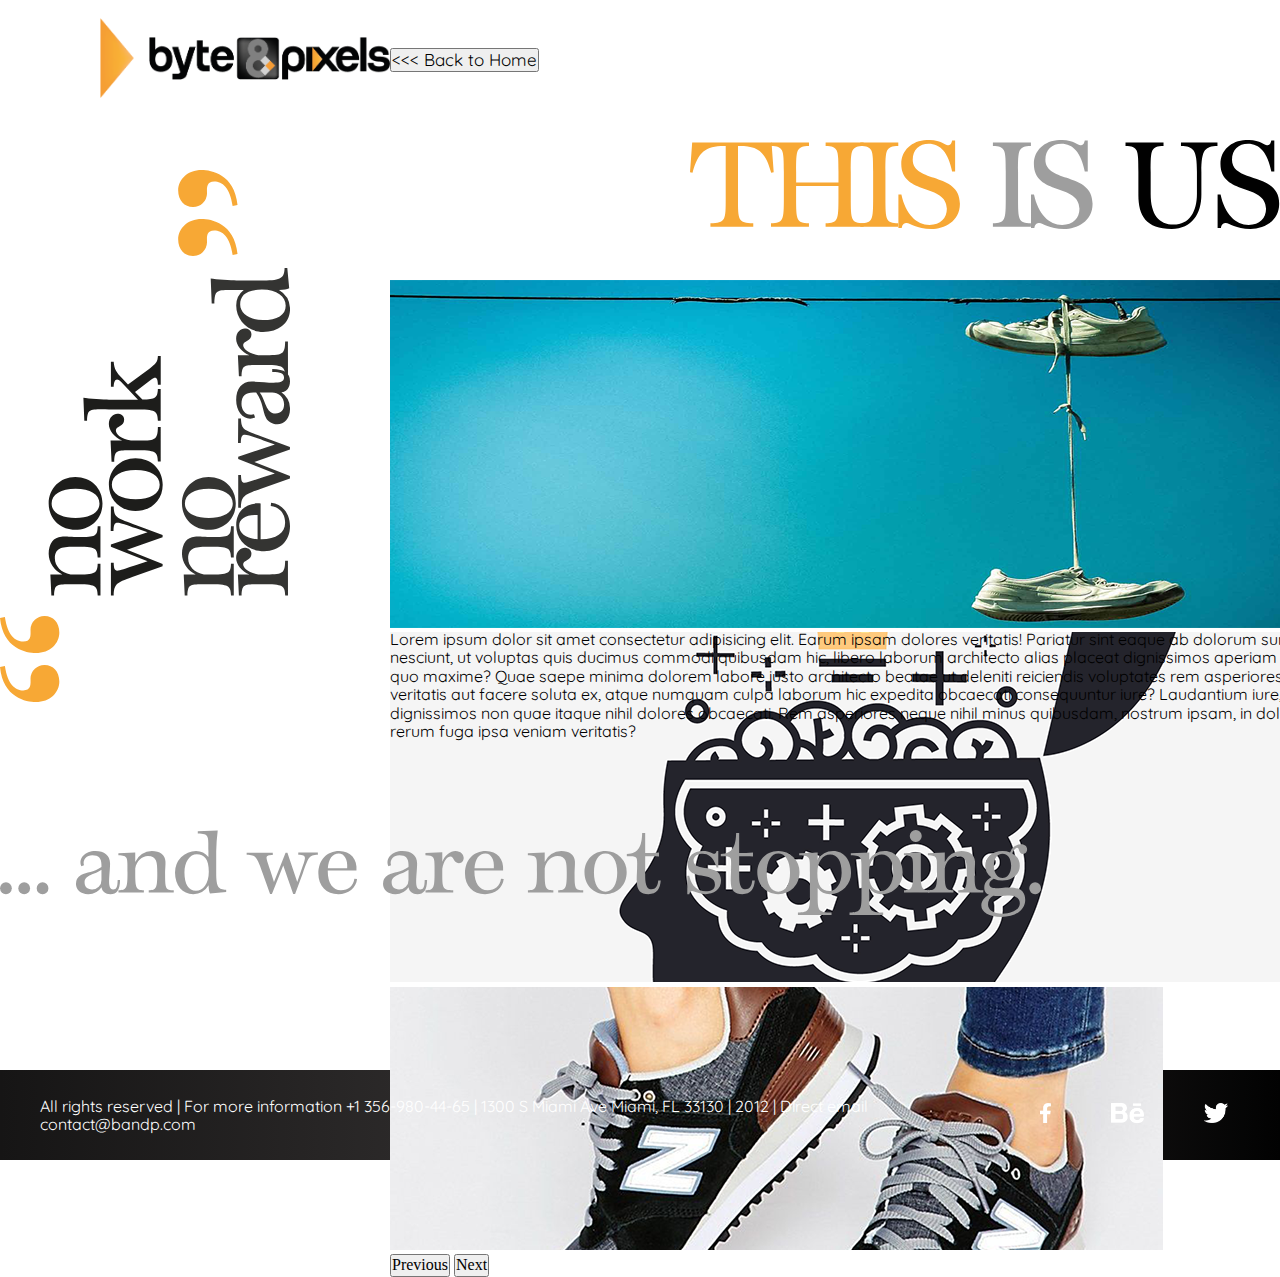
==== commit 58d338ec: "Aplicando SASS a todo el trabajo e importando loso estilos de las paginas a la main CSS" ====
--- a/about_us.html
+++ b/about_us.html
@@ -20,9 +20,9 @@
     <link rel="preconnect" href="https://fonts.gstatic.com" crossorigin>
     <link href="https://fonts.googleapis.com/css2?family=Quicksand:wght@300&display=swap" rel="stylesheet">
     <link href="https://cdn.jsdelivr.net/npm/bootstrap@5.1.0/dist/css/bootstrap.min.css" rel="stylesheet" integrity="sha384-KyZXEAg3QhqLMpG8r+8fhAXLRk2vvoC2f3B09zVXn8CA5QIVfZOJ3BCsw2P0p/We" crossorigin="anonymous">
-    <link rel="preload" href="css/styles.css" as="style">
+    <link rel="preload" href="css/main.css" as="style">
     <link rel="stylesheet" href="css/styles.css">
-    <link rel="stylesheet" href="css/aboutus.css">
+    <link rel="stylesheet" href="css/main.css">
 
 </head>
 
--- a/css/main.css
+++ b/css/main.css
@@ -0,0 +1,1063 @@
+/*------ VARIABLES ------*/
+
+
+/*------ IMPORTS ------*/
+
+.navUs {
+    -ms-grid-column-span: 2;
+    grid-area: navUs;
+}
+
+.titleUs {
+    grid-area: titleUs;
+}
+
+.titleUs img {
+    padding: 4rem 0 0 40rem;
+    max-width: 70%;
+}
+
+.destUs {
+    -ms-grid-row-span: 3;
+    grid-area: destUs;
+    padding-top: 7rem;
+}
+
+.imgUs {
+    grid-area: imgUs;
+    max-width: 85%;
+    padding-left: 10rem;
+}
+
+.textUs {
+    grid-area: textUs;
+    padding-left: 10rem;
+    padding-right: 5rem;
+}
+
+.subTitleUs {
+    -ms-grid-column-span: 2;
+    grid-area: subTitleUs;
+    max-width: 75%;
+}
+
+.footerUs {
+    -ms-grid-column-span: 2;
+    grid-area: footerUs;
+}
+
+.grid-aboutUs {
+    margin: 0;
+    display: -ms-grid;
+    display: grid;
+    -ms-grid-columns: 29rem auto;
+    grid-template-columns: 29rem auto;
+    -ms-grid-rows: 10rem 18rem 35rem 20rem 15rem 9rem;
+    grid-template-rows: 10rem 18rem 35rem 20rem 15rem 9rem;
+    grid-template-areas: "navUs navUs" "destUs titleUs" "destUs imgUs" "destUs textUs" "subTitleUs subTitleUs" "footerUs footerUs";
+}
+
+.navPort {
+    -ms-grid-column-span: 2;
+    grid-area: navPort;
+}
+
+.titlePort {
+    -ms-grid-column-span: 2;
+    grid-area: titlePort;
+}
+
+.titlePort img {
+    width: 60%;
+    padding-top: 8rem;
+    padding-left: 32rem;
+}
+
+.destPort {
+    -ms-grid-row-span: 2;
+    grid-area: destPort;
+    width: 86%;
+    padding-top: 90rem;
+}
+
+.imgPort {
+    grid-area: imgPort;
+}
+
+.gallery img {
+    width: 100%;
+}
+
+.gallery .col-lg-3 {
+    padding: 2.5rem;
+    margin-left: 4rem;
+}
+
+.textPort {
+    grid-area: textPort;
+    margin: 7rem 20rem 0 20rem;
+}
+
+.subPort {
+    -ms-grid-column-span: 2;
+    grid-area: subPort;
+    width: 70%;
+    padding-top: 8rem;
+    padding-left: 10rem;
+}
+
+.footerPort {
+    background-color: #205d8c;
+    -ms-grid-column-span: 2;
+    grid-area: footerPort;
+}
+
+.grid-portfolio {
+    margin: 0;
+    display: -ms-grid;
+    display: grid;
+    -ms-grid-columns: 17rem auto;
+    grid-template-columns: 17rem auto;
+    -ms-grid-rows: 10rem 29rem 20rem 324rem 14rem 10rem;
+    grid-template-rows: 10rem 29rem 20rem 324rem 14rem 10rem;
+    grid-template-areas: "navPort navPort" "titlePort titlePort" "destPort textPort" "destPort imgPort" "subPort subPort" "footerPort footerPort";
+}
+
+
+/*EFFECTS*/
+
+.gallery-container {
+    width: 33%;
+    padding: 2rem;
+    margin-left: 8rem;
+}
+
+.gallery-container figure {
+    position: relative;
+    width: 29rem;
+    overflow: hidden;
+    border-radius: 0.6rem;
+    -webkit-box-shadow: 0 1.5rem 1rem rgba(0, 0, 0, 0.5);
+    box-shadow: 0 1.5rem 1rem rgba(0, 0, 0, 0.5);
+    cursor: pointer;
+}
+
+.gallery-container figure img {
+    width: 100%;
+    height: 100%;
+    -webkit-transition: all 500ms ease-out;
+    transition: all 500ms ease-out;
+}
+
+.gallery-container figure .layer {
+    position: absolute;
+    top: 0;
+    width: 100%;
+    height: 100%;
+    background: rgba(244, 168, 111, 0.6);
+    -webkit-transition: all 500ms ease-out;
+    transition: all 500ms ease-out;
+    opacity: 0;
+    visibility: hidden;
+    text-align: center;
+}
+
+.gallery-container figure:hover>.layer {
+    opacity: 1;
+    visibility: visible;
+}
+
+.gallery-container figure:hover>.layer h3 {
+    margin-top: 7rem;
+    margin-bottom: 1.5rem;
+}
+
+.gallery-container figure .layer h3 {
+    color: #fff;
+    font-weight: 40rem;
+    margin-bottom: 12rem;
+    -webkit-transition: all 500ms ease-out;
+    transition: all 500ms ease-out;
+    margin-top: 2rem;
+}
+
+.gallery-container figure .layer p {
+    color: #fff;
+    font-size: 1.5rem;
+    line-height: 1.5;
+    width: 100%;
+    max-width: 22rem;
+    margin: auto;
+}
+
+.gallery-container figure:hover>img {
+    -webkit-transform: scale(1.3);
+    transform: scale(1.3);
+}
+
+.navProd {
+    -ms-grid-column-span: 2;
+    grid-area: navProd;
+}
+
+.titleProd {
+    grid-area: titleProd;
+}
+
+.titleProd img {
+    width: 77%;
+    padding-top: 5rem;
+}
+
+.destProd {
+    -ms-grid-row-span: 2;
+    grid-area: destProd;
+    width: 66%;
+    padding-top: 7rem;
+}
+
+.imgProd {
+    grid-area: imgProd;
+    margin: 4rem 22rem 0 0;
+}
+
+.subProd {
+    -ms-grid-column-span: 2;
+    grid-area: subProd;
+    width: 82%;
+    margin-top: 19rem;
+}
+
+.footerProd {
+    grid-area: footerProd;
+    background-color: #8c364a;
+}
+
+.grid-products {
+    margin: 0;
+    display: -ms-grid;
+    display: grid;
+    -ms-grid-columns: auto 29rem;
+    grid-template-columns: auto 29rem;
+    -ms-grid-rows: 10rem 16rem 54rem 27rem 10rem;
+    grid-template-rows: 10rem 16rem 54rem 27rem 10rem;
+    grid-template-areas: "navProd navProd" "titleProd destProd" "imgProd destProd" "subProd subProd" "footerUs footerUs";
+}
+
+.accordion-button {
+    position: inherit;
+    -webkit-box-align: center;
+    -ms-flex-align: center;
+    align-items: center;
+    width: 100%;
+    padding: 2rem 1.25rem;
+    font-size: 3rem;
+    background-color: #fff;
+    border: 0;
+    border-radius: 0;
+    overflow-anchor: none;
+    -webkit-transition: color .15s ease-in-out, background-color .15s ease-in-out, border-color .15s ease-in-out, border-radius .15s ease, -webkit-box-shadow .15s ease-in-out;
+    transition: color .15s ease-in-out, background-color .15s ease-in-out, border-color .15s ease-in-out, border-radius .15s ease, -webkit-box-shadow .15s ease-in-out;
+    transition: color .15s ease-in-out, background-color .15s ease-in-out, border-color .15s ease-in-out, box-shadow .15s ease-in-out, border-radius .15s ease;
+    transition: color .15s ease-in-out, background-color .15s ease-in-out, border-color .15s ease-in-out, box-shadow .15s ease-in-out, border-radius .15s ease, -webkit-box-shadow .15s ease-in-out;
+    display: -webkit-box;
+    display: -ms-flexbox;
+    display: flex;
+}
+
+.navRes {
+    -ms-grid-column-span: 2;
+    grid-area: navRes;
+}
+
+.titleRes {
+    width: 100%;
+    -ms-grid-column-span: 2;
+    grid-area: titleRes;
+}
+
+.titleRes img {
+    padding: 4rem 0 0 80rem;
+}
+
+.destRes {
+    width: 80%;
+    -ms-grid-row-span: 2;
+    grid-area: destRes;
+}
+
+.imgRes {
+    grid-area: imgRes;
+}
+
+.card {
+    position: inherit;
+    display: -webkit-box;
+    display: -ms-flexbox;
+    display: flex;
+    -webkit-box-orient: vertical;
+    -webkit-box-direction: normal;
+    -ms-flex-direction: column;
+    flex-direction: column;
+    min-width: 0;
+    word-wrap: break-word;
+    background-color: #fff;
+    background-clip: border-box;
+    border: 1px solid rgba(0, 0, 0, 0.125);
+    border-radius: .25rem;
+}
+
+.card-title {
+    text-transform: uppercase;
+    font-size: 3rem;
+    text-align: end;
+}
+
+.textRes {
+    grid-area: textRes;
+    margin: 7rem 20rem 0 20rem;
+}
+
+.subRes {
+    -ms-grid-column-span: 2;
+    grid-area: subRes;
+    width: 79%;
+    padding-left: 20rem;
+    padding-top: 14rem;
+}
+
+.footerRes {
+    -ms-grid-column-span: 2;
+    grid-area: footerRes;
+}
+
+.grid-resources {
+    margin: 0;
+    display: -ms-grid;
+    display: grid;
+    -ms-grid-columns: 13rem auto;
+    grid-template-columns: 13rem auto;
+    -ms-grid-rows: 10rem 18rem 24rem 70rem 20rem 10rem;
+    grid-template-rows: 10rem 18rem 24rem 70rem 20rem 10rem;
+    grid-template-areas: "navRes navRes" "titleRes titleRes" "destRes  textRes" "destRes imgRes" "subRes subRes" "footerRes footerRes";
+}
+
+
+/* GENERAL SETUPS*/
+
+* {
+    margin: 0;
+    padding: 0;
+    -webkit-box-sizing: border-box;
+    box-sizing: border-box;
+}
+
+*,
+*:before,
+*:after {
+    -webkit-box-sizing: inherit;
+    box-sizing: inherit;
+}
+
+html {
+    font-size: 62.5%;
+}
+
+body {
+    font-size: 16px;
+}
+
+h1 {
+    font-family: 'Quicksand', sans-serif;
+    font-size: var(--med);
+    line-height: var(--large);
+}
+
+h2 {
+    font-family: 'Antic Didone', serif;
+    font-size: var(--small);
+}
+
+p {
+    font-family: 'Quicksand', sans-serif;
+}
+
+a {
+    text-decoration: none;
+    color: #282525;
+}
+
+li {
+    list-style: none;
+}
+
+
+/* ---- BUTTONS ---- */
+
+.btn {
+    font-size: var(--bot);
+}
+
+.btn-light {
+    background-color: var(--white);
+}
+
+.btn-light_effect:hover {
+    font-weight: bold;
+    color: var(--white);
+    background-color: var(--primary);
+    border-radius: 0.7rem;
+    -webkit-transition: 0.5s;
+    transition: 0.5s;
+    -webkit-transform: scale(1.12);
+    transform: scale(1.12);
+}
+
+.btn-light_effectLink {
+    background-color: var(--secondary);
+    border-radius: 0.6rem;
+    color: var(--white);
+    font-family: 'Quicksand', sans-serif;
+    font-weight: bold;
+}
+
+
+/* MAIN NAVEGATION */
+
+.nav--container {
+    position: fixed;
+    height: 9rem;
+    padding-top: 1.5rem;
+    padding-bottom: 0.2rem;
+    display: -webkit-box;
+    display: -ms-flexbox;
+    display: flex;
+    -ms-flex-pack: distribute;
+    justify-content: space-around;
+    -webkit-box-align: center;
+    -ms-flex-align: center;
+    align-items: center;
+    font-family: 'Quicksand', sans-serif;
+    background-color: var(--white);
+}
+
+.nav--container a {
+    color: var(--secondary);
+}
+
+.navbar-position_list {
+    padding-right: 10rem;
+}
+
+.nav--links {
+    width: 90rem;
+    display: -webkit-box;
+    display: -ms-flexbox;
+    display: flex;
+    -ms-flex-pack: distribute;
+    justify-content: space-around;
+}
+
+.nav--logo__size {
+    width: 29rem;
+    padding-left: 10rem;
+}
+
+.nav--social {
+    width: 25rem;
+    margin-right: 1rem;
+    display: -webkit-box;
+    display: -ms-flexbox;
+    display: flex;
+    -webkit-box-pack: justify;
+    -ms-flex-pack: justify;
+    justify-content: space-between;
+    -webkit-transition: all 300ms;
+    transition: all 300ms;
+}
+
+.nav--social img {
+    height: 2rem;
+}
+
+.nav--social li {
+    padding-left: 6rem;
+}
+
+.nav--social__effect a img:hover {
+    -webkit-transform: scale(1.2);
+    transform: scale(1.2);
+    -webkit-transition: 0.5s;
+    transition: 0.5s;
+}
+
+.navbar-toggler {
+    color: var(--white);
+    background: none;
+    border: none;
+    font-size: var(--med);
+}
+
+@media (max-width: 768px) {
+    body {
+        background-color: gainsboro;
+    }
+    .navbar {
+        background-color: #822929;
+        height: 8rem;
+    }
+    .navbar ul {
+        background-color: #fff;
+        margin-top: 0;
+    }
+    .nav--logo__size {
+        width: 26rem;
+        padding: 0 0 0 1rem;
+    }
+    .nav--container {
+        padding-left: 0;
+    }
+}
+
+
+/* ---- COMPLETE GRID INDEX ---- */
+
+.grid-container-index {
+    background-color: var(--white);
+    display: -ms-grid;
+    display: grid;
+    -ms-grid-columns: (1fr)[6];
+    grid-template-columns: repeat(6, 1fr);
+    -ms-grid-rows: 9rem 60rem 9rem 34rem 34rem 9rem 38rem 30rem 9rem 24rem 24rem 20rem 9rem 28rem 40rem 9rem 30rem 28rem 11rem;
+    grid-template-rows: 9rem 60rem 9rem 34rem 34rem 9rem 38rem 30rem 9rem 24rem 24rem 20rem 9rem 28rem 40rem 9rem 30rem 28rem 11rem;
+    grid-template-areas: "topNav topNav topNav topNav topNav topNav" "intro intro intro intro intro intro" "ab-inside ab-inside ab-inside ab-inside ab-inside ab-inside" "abPhoto abPhoto abPhoto abTitle abTitle abTitle" "abPhoto abPhoto abPhoto abText abText abLink" "prod-inside prod-inside prod-inside prod-inside prod-inside prod-inside" "prodTitle prodTitle prodText prodText prodPhoto prodPhoto" "prodLink prodLink prodText prodText prodPhoto prodPhoto" "res-inside res-inside res-inside res-inside res-inside res-inside" "resTitle resTitle resTitle resTitle resTitle resTitle" "resLink resText resText resText resText resText" "resPhoto resPhoto resPhoto resPhoto resPhoto resPhoto" "port-inside port-inside port-inside port-inside port-inside port-inside" "portTitle portTitle portTitle portTitle portText portText" "portPhoto portPhoto portPhoto portLink portText portText" "cont-inside cont-inside cont-inside cont-inside cont-inside cont-inside" "cont-space cont-space contTitle contTitle contPhoto contPhoto" "cont-space cont-space contText contText contPhoto contPhoto" "footer footer footer footer footer footer";
+}
+
+
+/* ---- 1. SECTION INTRO INDEX ---- */
+
+.topNav {
+    -ms-grid-row: 1;
+    -ms-grid-column: 1;
+    -ms-grid-column-span: 6;
+    grid-area: topNav;
+    max-width: 100%;
+    height: 8rem;
+}
+
+.intro {
+    -ms-grid-row: 2;
+    -ms-grid-column: 1;
+    -ms-grid-column-span: 6;
+    grid-area: intro;
+    display: -webkit-box;
+    display: -ms-flexbox;
+    display: flex;
+    -webkit-box-pack: center;
+    -ms-flex-pack: center;
+    justify-content: center;
+    -webkit-box-align: center;
+    -ms-flex-align: center;
+    align-items: center;
+}
+
+.intro img {
+    width: 80rem;
+    margin-top: 20rem;
+}
+
+
+/* ---- 2. SECTION ABOUT US INDEX---- */
+
+.ab-inside {
+    -ms-grid-row: 3;
+    -ms-grid-column: 1;
+    -ms-grid-column-span: 6;
+    grid-area: ab-inside;
+    max-width: 100%;
+}
+
+.abPhoto {
+    -ms-grid-row: 4;
+    -ms-grid-row-span: 2;
+    -ms-grid-column: 1;
+    -ms-grid-column-span: 3;
+    grid-area: abPhoto;
+}
+
+.abPhoto {
+    padding-top: 13rem;
+    max-width: 80rem;
+    margin-top: 6rem;
+}
+
+.abPhoto img {
+    -webkit-box-shadow: 2px 2px 30px #a3a0a0;
+    box-shadow: 2px 2px 30px #a3a0a0;
+}
+
+.abTitle {
+    -ms-grid-row: 4;
+    -ms-grid-column: 4;
+    -ms-grid-column-span: 3;
+    grid-area: abTitle;
+    margin-top: 6rem;
+    padding-top: 6rem;
+    max-width: 40rem;
+}
+
+.abText {
+    -ms-grid-row: 5;
+    -ms-grid-column: 4;
+    -ms-grid-column-span: 2;
+    grid-area: abText;
+    padding: 6rem 5rem 0 3rem;
+    font-size: var(--small);
+    margin-top: 5rem;
+}
+
+.abLink {
+    -ms-grid-row: 5;
+    -ms-grid-column: 6;
+    grid-area: abLink;
+    display: -webkit-box;
+    display: -ms-flexbox;
+    display: flex;
+    -webkit-box-pack: center;
+    -ms-flex-pack: center;
+    justify-content: center;
+    -webkit-box-align: center;
+    -ms-flex-align: center;
+    align-items: center;
+    padding-bottom: 15rem;
+}
+
+
+/* ---- 3. SECTION PRODUCT INDEX---- */
+
+.prod-inside {
+    -ms-grid-row: 6;
+    -ms-grid-column: 1;
+    -ms-grid-column-span: 6;
+    grid-area: prod-inside;
+    max-width: 100%;
+}
+
+.prodPhoto {
+    -ms-grid-row: 7;
+    -ms-grid-row-span: 2;
+    -ms-grid-column: 5;
+    -ms-grid-column-span: 2;
+    grid-area: prodPhoto;
+    display: -webkit-box;
+    display: -ms-flexbox;
+    display: flex;
+    -webkit-box-pack: end;
+    -ms-flex-pack: end;
+    justify-content: flex-end;
+    -webkit-box-align: center;
+    -ms-flex-align: center;
+    align-items: center;
+    margin-top: 7rem;
+}
+
+.prodPhoto img {
+    -webkit-box-shadow: 2px 2px 30px #a3a0a0;
+    box-shadow: 2px 2px 30px #a3a0a0;
+}
+
+.prodTitle {
+    -ms-grid-row: 7;
+    -ms-grid-column: 1;
+    -ms-grid-column-span: 2;
+    grid-area: prodTitle;
+    display: -webkit-box;
+    display: -ms-flexbox;
+    display: flex;
+    -webkit-box-pack: start;
+    -ms-flex-pack: start;
+    justify-content: start;
+    -webkit-box-align: center;
+    -ms-flex-align: center;
+    align-items: center;
+    padding-top: 24rem;
+    padding-left: 10rem;
+}
+
+.prodText {
+    -ms-grid-row: 7;
+    -ms-grid-row-span: 2;
+    -ms-grid-column: 3;
+    -ms-grid-column-span: 2;
+    grid-area: prodText;
+    padding: 20rem 10rem 0 9rem;
+    font-size: var(--small);
+    display: -webkit-box;
+    display: -ms-flexbox;
+    display: flex;
+    -webkit-box-pack: end;
+    -ms-flex-pack: end;
+    justify-content: flex-end;
+    -webkit-box-align: end;
+    -ms-flex-align: end;
+    align-items: end;
+}
+
+.prodLink {
+    -ms-grid-row: 8;
+    -ms-grid-column: 1;
+    -ms-grid-column-span: 2;
+    grid-area: prodLink;
+    display: -webkit-box;
+    display: -ms-flexbox;
+    display: flex;
+    -webkit-box-pack: end;
+    -ms-flex-pack: end;
+    justify-content: flex-end;
+    -webkit-box-align: center;
+    -ms-flex-align: center;
+    align-items: center;
+    padding-top: 3rem;
+    margin-top: 7rem;
+}
+
+
+/* ---- 4. SECTION RESOURCES INDEX---- */
+
+.res-inside {
+    -ms-grid-row: 9;
+    -ms-grid-column: 1;
+    -ms-grid-column-span: 6;
+    grid-area: res-inside;
+    max-width: 100%;
+}
+
+.resPhoto {
+    -ms-grid-row: 12;
+    -ms-grid-column: 1;
+    -ms-grid-column-span: 6;
+    grid-area: resPhoto;
+    padding-top: 2.2rem;
+}
+
+.resPhoto img {
+    -webkit-box-shadow: 2px 2px 30px #a3a0a0;
+    box-shadow: 2px 2px 30px #a3a0a0;
+}
+
+.resTitle {
+    -ms-grid-row: 10;
+    -ms-grid-column: 1;
+    -ms-grid-column-span: 6;
+    grid-area: resTitle;
+    position: relative;
+    max-width: 80rem;
+    margin-top: 4rem;
+    padding-top: 7.5rem;
+    padding-left: 55rem;
+}
+
+.resText {
+    -ms-grid-row: 11;
+    -ms-grid-column: 2;
+    -ms-grid-column-span: 5;
+    grid-area: resText;
+    font-size: var(--small);
+    padding: 2rem 50rem 0 20rem;
+    margin-top: 6rem;
+}
+
+.resLink {
+    -ms-grid-row: 11;
+    -ms-grid-column: 1;
+    grid-area: resLink;
+    display: -webkit-box;
+    display: -ms-flexbox;
+    display: flex;
+    -webkit-box-pack: end;
+    -ms-flex-pack: end;
+    justify-content: flex-end;
+    -webkit-box-align: center;
+    -ms-flex-align: center;
+    align-items: center;
+    padding-right: 2rem;
+    padding-bottom: 7rem;
+}
+
+
+/* ---- 5. SECTION PORTFOLIO INDEX---- */
+
+.port-inside {
+    -ms-grid-row: 13;
+    -ms-grid-column: 1;
+    -ms-grid-column-span: 6;
+    grid-area: port-inside;
+    max-width: 100%;
+}
+
+.portPhoto {
+    -ms-grid-row: 15;
+    -ms-grid-column: 1;
+    -ms-grid-column-span: 3;
+    grid-area: portPhoto;
+    display: -webkit-box;
+    display: -ms-flexbox;
+    display: flex;
+}
+
+.portPhoto img {
+    -webkit-box-shadow: 2px 2px 30px #a3a0a0;
+    box-shadow: 2px 2px 30px #a3a0a0;
+}
+
+.portTitle {
+    -ms-grid-row: 14;
+    -ms-grid-column: 1;
+    -ms-grid-column-span: 4;
+    grid-area: portTitle;
+    display: -webkit-box;
+    display: -ms-flexbox;
+    display: flex;
+    -webkit-box-pack: end;
+    -ms-flex-pack: end;
+    justify-content: flex-end;
+    -webkit-box-align: end;
+    -ms-flex-align: end;
+    align-items: end;
+    max-width: 80rem;
+    padding: 6rem 0 0 17rem;
+}
+
+.portText {
+    -ms-grid-row: 14;
+    -ms-grid-row-span: 2;
+    -ms-grid-column: 5;
+    -ms-grid-column-span: 2;
+    grid-area: portText;
+    font-size: var(--small);
+    padding: 26rem 8rem 0 0;
+}
+
+.portLink {
+    -ms-grid-row: 15;
+    -ms-grid-column: 4;
+    grid-area: portLink;
+    display: -webkit-box;
+    display: -ms-flexbox;
+    display: flex;
+    -webkit-box-pack: end;
+    -ms-flex-pack: end;
+    justify-content: flex-end;
+    -webkit-box-align: center;
+    -ms-flex-align: center;
+    align-items: center;
+    padding-top: 15rem;
+}
+
+
+/* ---- 6. SECTION CONTACT INDEX---- */
+
+.cont-inside {
+    -ms-grid-row: 16;
+    -ms-grid-column: 1;
+    -ms-grid-column-span: 6;
+    grid-area: cont-inside;
+    max-width: 100%;
+}
+
+.contPhoto {
+    -ms-grid-row: 17;
+    -ms-grid-row-span: 2;
+    -ms-grid-column: 5;
+    -ms-grid-column-span: 2;
+    grid-area: contPhoto;
+}
+
+.contPhoto img {
+    width: 60rem;
+    margin-top: 10rem;
+    -webkit-box-shadow: 2px 2px 30px #a3a0a0;
+    box-shadow: 2px 2px 30px #a3a0a0;
+}
+
+.contTitle {
+    -ms-grid-row: 17;
+    -ms-grid-column: 3;
+    -ms-grid-column-span: 2;
+    grid-area: contTitle;
+    padding-top: 10.5rem;
+    padding-left: 8rem;
+    max-width: 50rem;
+}
+
+.contText {
+    -ms-grid-row: 18;
+    -ms-grid-column: 3;
+    -ms-grid-column-span: 2;
+    grid-area: contText;
+    font-size: var(--small);
+    padding: 9rem 3rem 0 8rem;
+}
+
+.cont-space {
+    -ms-grid-row: 17;
+    -ms-grid-row-span: 2;
+    -ms-grid-column: 1;
+    -ms-grid-column-span: 2;
+    grid-area: cont-space;
+    background-color: var(--white);
+    border-radius: 2rem;
+}
+
+
+/* -----CONTACT FORM ------*/
+
+.contact-form {
+    width: 40rem;
+    background-color: var(--gray);
+    padding: 3rem;
+    margin: auto;
+    margin-top: 5rem;
+    border-radius: 0.5rem;
+    font-family: Arial, Helvetica, sans-serif;
+    color: #262218;
+    -webkit-box-shadow: 0.2rem 0.2rem 3rem #a3a0a0;
+    box-shadow: 0.2rem 0.2rem 3rem #a3a0a0;
+}
+
+.contact-form h4 {
+    font-size: 22pxvar var(--med);
+    margin-bottom: 1rem;
+}
+
+.controls-form {
+    width: 100%;
+    background-color: #faf8f8;
+    padding: 0.5rem;
+    border-radius: 0.4rem;
+    margin-bottom: 1rem;
+    border: 0.1rem solid #e0e1e3;
+    font-family: Arial, Helvetica, sans-serif;
+    font-size: var(--small);
+    color: #e0e1e3;
+}
+
+.form-buttons {
+    width: 40%;
+    background-color: var(--secondary);
+    border: none;
+    padding: 1.2rem;
+    margin-top: 0.5rem;
+    text-align: center;
+    color: white;
+    font-size: var(--small);
+    border-radius: 0.5rem;
+}
+
+textarea {
+    min-height: 10rem;
+    max-height: 20rem;
+    max-width: 103%;
+    border: none;
+    border-radius: 0.5rem;
+    background-color: #faf8f8;
+}
+
+.button-design {
+    display: -webkit-box;
+    display: -ms-flexbox;
+    display: flex;
+    -webkit-box-pack: justify;
+    -ms-flex-pack: justify;
+    justify-content: space-between;
+    margin-top: 2rem;
+}
+
+#form-butt {
+    background-color: var(--primary);
+    border: none;
+    color: white;
+}
+
+#form-butt:hover {
+    cursor: pointer;
+}
+
+@media (max-width: 580px) {
+    form {
+        width: 100%;
+    }
+}
+
+
+/* ---- FOOTER ---- */
+
+.footer-container {
+    -ms-grid-row: 19;
+    -ms-grid-column: 1;
+    -ms-grid-column-span: 6;
+    grid-area: footer;
+    height: 9rem;
+    background-image: -webkit-gradient(linear, right top, left top, from(#020202), color-stop(#383535), to(#161515));
+    background-image: linear-gradient(to left, #020202, #383535, #161515);
+    color: var(--white);
+    display: -webkit-box;
+    display: -ms-flexbox;
+    display: flex;
+    -ms-flex-pack: distribute;
+    justify-content: space-around;
+    -webkit-box-align: center;
+    -ms-flex-align: center;
+    align-items: center;
+    padding: 0 4rem 0 4rem;
+}
+
+
+/* ----  MEDIA QUERIES ---- */
+
+
+/*  481 to 575 */
+
+@media screen and (max-width: 575px) {
+    .grid-container-index {
+        background-color: var(--white);
+        display: -ms-grid;
+        display: grid;
+        -ms-grid-columns: ()[1fr];
+        grid-template-columns: repeat(1fr);
+        -ms-grid-rows: (15rem)[22];
+        grid-template-rows: repeat(22, 15rem);
+        grid-template-areas: "topNav" "intro" "aboutTitle" "aboutPic" "aboutText" "aboutLink" "prodTitle" "prodPhoto" "prodText" "prodLink" "resTitle" "resPhoto" "resText" "resLink" "portTitle" "portPhoto" "portText" "portLink" "contTitle" "contPhoto" "contText" "footer";
+    }
+    .intro {
+        width: 30rem;
+        display: -webkit-box;
+        display: -ms-flexbox;
+        display: flex;
+        -webkit-box-pack: center;
+        -ms-flex-pack: center;
+        justify-content: center;
+        -webkit-box-align: center;
+        -ms-flex-align: center;
+        align-items: center;
+        position: relative;
+    }
+}
+
+
+/*  576 to 768 */
+
+
+/*  769 to 992 */
+
+
+/*  993 to 1200 */
+
+
+/*  1201 to 1400 */
+
+
+/*  1401 ahead */
+
+
+/*# sourceMappingURL=main.css.map */--- a/css/styles.css
+++ b/css/styles.css
@@ -488,15 +488,15 @@
 
 /* ---- FOOTER ---- */
 
-footer {
+.footer-container {
     grid-area: footer;
     height: 9rem;
     background-image: linear-gradient(to left, rgb(2, 2, 2), rgb(56, 53, 53), rgb(22, 21, 21));
     color: var(--white);
     display: flex;
-    justify-content: center;
-    align-items: center;
-    position: sticky;
+    justify-content: space-around;
+    align-items: center;
+    padding: 0 4rem 0 4rem;
 }
 
 
--- a/css/main.css
+++ b/css/main.css
@@ -0,0 +1,1063 @@
+/*------ VARIABLES ------*/
+
+
+/*------ IMPORTS ------*/
+
+.navUs {
+    -ms-grid-column-span: 2;
+    grid-area: navUs;
+}
+
+.titleUs {
+    grid-area: titleUs;
+}
+
+.titleUs img {
+    padding: 4rem 0 0 40rem;
+    max-width: 70%;
+}
+
+.destUs {
+    -ms-grid-row-span: 3;
+    grid-area: destUs;
+    padding-top: 7rem;
+}
+
+.imgUs {
+    grid-area: imgUs;
+    max-width: 85%;
+    padding-left: 10rem;
+}
+
+.textUs {
+    grid-area: textUs;
+    padding-left: 10rem;
+    padding-right: 5rem;
+}
+
+.subTitleUs {
+    -ms-grid-column-span: 2;
+    grid-area: subTitleUs;
+    max-width: 75%;
+}
+
+.footerUs {
+    -ms-grid-column-span: 2;
+    grid-area: footerUs;
+}
+
+.grid-aboutUs {
+    margin: 0;
+    display: -ms-grid;
+    display: grid;
+    -ms-grid-columns: 29rem auto;
+    grid-template-columns: 29rem auto;
+    -ms-grid-rows: 10rem 18rem 35rem 20rem 15rem 9rem;
+    grid-template-rows: 10rem 18rem 35rem 20rem 15rem 9rem;
+    grid-template-areas: "navUs navUs" "destUs titleUs" "destUs imgUs" "destUs textUs" "subTitleUs subTitleUs" "footerUs footerUs";
+}
+
+.navPort {
+    -ms-grid-column-span: 2;
+    grid-area: navPort;
+}
+
+.titlePort {
+    -ms-grid-column-span: 2;
+    grid-area: titlePort;
+}
+
+.titlePort img {
+    width: 60%;
+    padding-top: 8rem;
+    padding-left: 32rem;
+}
+
+.destPort {
+    -ms-grid-row-span: 2;
+    grid-area: destPort;
+    width: 86%;
+    padding-top: 90rem;
+}
+
+.imgPort {
+    grid-area: imgPort;
+}
+
+.gallery img {
+    width: 100%;
+}
+
+.gallery .col-lg-3 {
+    padding: 2.5rem;
+    margin-left: 4rem;
+}
+
+.textPort {
+    grid-area: textPort;
+    margin: 7rem 20rem 0 20rem;
+}
+
+.subPort {
+    -ms-grid-column-span: 2;
+    grid-area: subPort;
+    width: 70%;
+    padding-top: 8rem;
+    padding-left: 10rem;
+}
+
+.footerPort {
+    background-color: #205d8c;
+    -ms-grid-column-span: 2;
+    grid-area: footerPort;
+}
+
+.grid-portfolio {
+    margin: 0;
+    display: -ms-grid;
+    display: grid;
+    -ms-grid-columns: 17rem auto;
+    grid-template-columns: 17rem auto;
+    -ms-grid-rows: 10rem 29rem 20rem 324rem 14rem 10rem;
+    grid-template-rows: 10rem 29rem 20rem 324rem 14rem 10rem;
+    grid-template-areas: "navPort navPort" "titlePort titlePort" "destPort textPort" "destPort imgPort" "subPort subPort" "footerPort footerPort";
+}
+
+
+/*EFFECTS*/
+
+.gallery-container {
+    width: 33%;
+    padding: 2rem;
+    margin-left: 8rem;
+}
+
+.gallery-container figure {
+    position: relative;
+    width: 29rem;
+    overflow: hidden;
+    border-radius: 0.6rem;
+    -webkit-box-shadow: 0 1.5rem 1rem rgba(0, 0, 0, 0.5);
+    box-shadow: 0 1.5rem 1rem rgba(0, 0, 0, 0.5);
+    cursor: pointer;
+}
+
+.gallery-container figure img {
+    width: 100%;
+    height: 100%;
+    -webkit-transition: all 500ms ease-out;
+    transition: all 500ms ease-out;
+}
+
+.gallery-container figure .layer {
+    position: absolute;
+    top: 0;
+    width: 100%;
+    height: 100%;
+    background: rgba(244, 168, 111, 0.6);
+    -webkit-transition: all 500ms ease-out;
+    transition: all 500ms ease-out;
+    opacity: 0;
+    visibility: hidden;
+    text-align: center;
+}
+
+.gallery-container figure:hover>.layer {
+    opacity: 1;
+    visibility: visible;
+}
+
+.gallery-container figure:hover>.layer h3 {
+    margin-top: 7rem;
+    margin-bottom: 1.5rem;
+}
+
+.gallery-container figure .layer h3 {
+    color: #fff;
+    font-weight: 40rem;
+    margin-bottom: 12rem;
+    -webkit-transition: all 500ms ease-out;
+    transition: all 500ms ease-out;
+    margin-top: 2rem;
+}
+
+.gallery-container figure .layer p {
+    color: #fff;
+    font-size: 1.5rem;
+    line-height: 1.5;
+    width: 100%;
+    max-width: 22rem;
+    margin: auto;
+}
+
+.gallery-container figure:hover>img {
+    -webkit-transform: scale(1.3);
+    transform: scale(1.3);
+}
+
+.navProd {
+    -ms-grid-column-span: 2;
+    grid-area: navProd;
+}
+
+.titleProd {
+    grid-area: titleProd;
+}
+
+.titleProd img {
+    width: 77%;
+    padding-top: 5rem;
+}
+
+.destProd {
+    -ms-grid-row-span: 2;
+    grid-area: destProd;
+    width: 66%;
+    padding-top: 7rem;
+}
+
+.imgProd {
+    grid-area: imgProd;
+    margin: 4rem 22rem 0 0;
+}
+
+.subProd {
+    -ms-grid-column-span: 2;
+    grid-area: subProd;
+    width: 82%;
+    margin-top: 19rem;
+}
+
+.footerProd {
+    grid-area: footerProd;
+    background-color: #8c364a;
+}
+
+.grid-products {
+    margin: 0;
+    display: -ms-grid;
+    display: grid;
+    -ms-grid-columns: auto 29rem;
+    grid-template-columns: auto 29rem;
+    -ms-grid-rows: 10rem 16rem 54rem 27rem 10rem;
+    grid-template-rows: 10rem 16rem 54rem 27rem 10rem;
+    grid-template-areas: "navProd navProd" "titleProd destProd" "imgProd destProd" "subProd subProd" "footerUs footerUs";
+}
+
+.accordion-button {
+    position: inherit;
+    -webkit-box-align: center;
+    -ms-flex-align: center;
+    align-items: center;
+    width: 100%;
+    padding: 2rem 1.25rem;
+    font-size: 3rem;
+    background-color: #fff;
+    border: 0;
+    border-radius: 0;
+    overflow-anchor: none;
+    -webkit-transition: color .15s ease-in-out, background-color .15s ease-in-out, border-color .15s ease-in-out, border-radius .15s ease, -webkit-box-shadow .15s ease-in-out;
+    transition: color .15s ease-in-out, background-color .15s ease-in-out, border-color .15s ease-in-out, border-radius .15s ease, -webkit-box-shadow .15s ease-in-out;
+    transition: color .15s ease-in-out, background-color .15s ease-in-out, border-color .15s ease-in-out, box-shadow .15s ease-in-out, border-radius .15s ease;
+    transition: color .15s ease-in-out, background-color .15s ease-in-out, border-color .15s ease-in-out, box-shadow .15s ease-in-out, border-radius .15s ease, -webkit-box-shadow .15s ease-in-out;
+    display: -webkit-box;
+    display: -ms-flexbox;
+    display: flex;
+}
+
+.navRes {
+    -ms-grid-column-span: 2;
+    grid-area: navRes;
+}
+
+.titleRes {
+    width: 100%;
+    -ms-grid-column-span: 2;
+    grid-area: titleRes;
+}
+
+.titleRes img {
+    padding: 4rem 0 0 80rem;
+}
+
+.destRes {
+    width: 80%;
+    -ms-grid-row-span: 2;
+    grid-area: destRes;
+}
+
+.imgRes {
+    grid-area: imgRes;
+}
+
+.card {
+    position: inherit;
+    display: -webkit-box;
+    display: -ms-flexbox;
+    display: flex;
+    -webkit-box-orient: vertical;
+    -webkit-box-direction: normal;
+    -ms-flex-direction: column;
+    flex-direction: column;
+    min-width: 0;
+    word-wrap: break-word;
+    background-color: #fff;
+    background-clip: border-box;
+    border: 1px solid rgba(0, 0, 0, 0.125);
+    border-radius: .25rem;
+}
+
+.card-title {
+    text-transform: uppercase;
+    font-size: 3rem;
+    text-align: end;
+}
+
+.textRes {
+    grid-area: textRes;
+    margin: 7rem 20rem 0 20rem;
+}
+
+.subRes {
+    -ms-grid-column-span: 2;
+    grid-area: subRes;
+    width: 79%;
+    padding-left: 20rem;
+    padding-top: 14rem;
+}
+
+.footerRes {
+    -ms-grid-column-span: 2;
+    grid-area: footerRes;
+}
+
+.grid-resources {
+    margin: 0;
+    display: -ms-grid;
+    display: grid;
+    -ms-grid-columns: 13rem auto;
+    grid-template-columns: 13rem auto;
+    -ms-grid-rows: 10rem 18rem 24rem 70rem 20rem 10rem;
+    grid-template-rows: 10rem 18rem 24rem 70rem 20rem 10rem;
+    grid-template-areas: "navRes navRes" "titleRes titleRes" "destRes  textRes" "destRes imgRes" "subRes subRes" "footerRes footerRes";
+}
+
+
+/* GENERAL SETUPS*/
+
+* {
+    margin: 0;
+    padding: 0;
+    -webkit-box-sizing: border-box;
+    box-sizing: border-box;
+}
+
+*,
+*:before,
+*:after {
+    -webkit-box-sizing: inherit;
+    box-sizing: inherit;
+}
+
+html {
+    font-size: 62.5%;
+}
+
+body {
+    font-size: 16px;
+}
+
+h1 {
+    font-family: 'Quicksand', sans-serif;
+    font-size: var(--med);
+    line-height: var(--large);
+}
+
+h2 {
+    font-family: 'Antic Didone', serif;
+    font-size: var(--small);
+}
+
+p {
+    font-family: 'Quicksand', sans-serif;
+}
+
+a {
+    text-decoration: none;
+    color: #282525;
+}
+
+li {
+    list-style: none;
+}
+
+
+/* ---- BUTTONS ---- */
+
+.btn {
+    font-size: var(--bot);
+}
+
+.btn-light {
+    background-color: var(--white);
+}
+
+.btn-light_effect:hover {
+    font-weight: bold;
+    color: var(--white);
+    background-color: var(--primary);
+    border-radius: 0.7rem;
+    -webkit-transition: 0.5s;
+    transition: 0.5s;
+    -webkit-transform: scale(1.12);
+    transform: scale(1.12);
+}
+
+.btn-light_effectLink {
+    background-color: var(--secondary);
+    border-radius: 0.6rem;
+    color: var(--white);
+    font-family: 'Quicksand', sans-serif;
+    font-weight: bold;
+}
+
+
+/* MAIN NAVEGATION */
+
+.nav--container {
+    position: fixed;
+    height: 9rem;
+    padding-top: 1.5rem;
+    padding-bottom: 0.2rem;
+    display: -webkit-box;
+    display: -ms-flexbox;
+    display: flex;
+    -ms-flex-pack: distribute;
+    justify-content: space-around;
+    -webkit-box-align: center;
+    -ms-flex-align: center;
+    align-items: center;
+    font-family: 'Quicksand', sans-serif;
+    background-color: var(--white);
+}
+
+.nav--container a {
+    color: var(--secondary);
+}
+
+.navbar-position_list {
+    padding-right: 10rem;
+}
+
+.nav--links {
+    width: 90rem;
+    display: -webkit-box;
+    display: -ms-flexbox;
+    display: flex;
+    -ms-flex-pack: distribute;
+    justify-content: space-around;
+}
+
+.nav--logo__size {
+    width: 29rem;
+    padding-left: 10rem;
+}
+
+.nav--social {
+    width: 25rem;
+    margin-right: 1rem;
+    display: -webkit-box;
+    display: -ms-flexbox;
+    display: flex;
+    -webkit-box-pack: justify;
+    -ms-flex-pack: justify;
+    justify-content: space-between;
+    -webkit-transition: all 300ms;
+    transition: all 300ms;
+}
+
+.nav--social img {
+    height: 2rem;
+}
+
+.nav--social li {
+    padding-left: 6rem;
+}
+
+.nav--social__effect a img:hover {
+    -webkit-transform: scale(1.2);
+    transform: scale(1.2);
+    -webkit-transition: 0.5s;
+    transition: 0.5s;
+}
+
+.navbar-toggler {
+    color: var(--white);
+    background: none;
+    border: none;
+    font-size: var(--med);
+}
+
+@media (max-width: 768px) {
+    body {
+        background-color: gainsboro;
+    }
+    .navbar {
+        background-color: #822929;
+        height: 8rem;
+    }
+    .navbar ul {
+        background-color: #fff;
+        margin-top: 0;
+    }
+    .nav--logo__size {
+        width: 26rem;
+        padding: 0 0 0 1rem;
+    }
+    .nav--container {
+        padding-left: 0;
+    }
+}
+
+
+/* ---- COMPLETE GRID INDEX ---- */
+
+.grid-container-index {
+    background-color: var(--white);
+    display: -ms-grid;
+    display: grid;
+    -ms-grid-columns: (1fr)[6];
+    grid-template-columns: repeat(6, 1fr);
+    -ms-grid-rows: 9rem 60rem 9rem 34rem 34rem 9rem 38rem 30rem 9rem 24rem 24rem 20rem 9rem 28rem 40rem 9rem 30rem 28rem 11rem;
+    grid-template-rows: 9rem 60rem 9rem 34rem 34rem 9rem 38rem 30rem 9rem 24rem 24rem 20rem 9rem 28rem 40rem 9rem 30rem 28rem 11rem;
+    grid-template-areas: "topNav topNav topNav topNav topNav topNav" "intro intro intro intro intro intro" "ab-inside ab-inside ab-inside ab-inside ab-inside ab-inside" "abPhoto abPhoto abPhoto abTitle abTitle abTitle" "abPhoto abPhoto abPhoto abText abText abLink" "prod-inside prod-inside prod-inside prod-inside prod-inside prod-inside" "prodTitle prodTitle prodText prodText prodPhoto prodPhoto" "prodLink prodLink prodText prodText prodPhoto prodPhoto" "res-inside res-inside res-inside res-inside res-inside res-inside" "resTitle resTitle resTitle resTitle resTitle resTitle" "resLink resText resText resText resText resText" "resPhoto resPhoto resPhoto resPhoto resPhoto resPhoto" "port-inside port-inside port-inside port-inside port-inside port-inside" "portTitle portTitle portTitle portTitle portText portText" "portPhoto portPhoto portPhoto portLink portText portText" "cont-inside cont-inside cont-inside cont-inside cont-inside cont-inside" "cont-space cont-space contTitle contTitle contPhoto contPhoto" "cont-space cont-space contText contText contPhoto contPhoto" "footer footer footer footer footer footer";
+}
+
+
+/* ---- 1. SECTION INTRO INDEX ---- */
+
+.topNav {
+    -ms-grid-row: 1;
+    -ms-grid-column: 1;
+    -ms-grid-column-span: 6;
+    grid-area: topNav;
+    max-width: 100%;
+    height: 8rem;
+}
+
+.intro {
+    -ms-grid-row: 2;
+    -ms-grid-column: 1;
+    -ms-grid-column-span: 6;
+    grid-area: intro;
+    display: -webkit-box;
+    display: -ms-flexbox;
+    display: flex;
+    -webkit-box-pack: center;
+    -ms-flex-pack: center;
+    justify-content: center;
+    -webkit-box-align: center;
+    -ms-flex-align: center;
+    align-items: center;
+}
+
+.intro img {
+    width: 80rem;
+    margin-top: 20rem;
+}
+
+
+/* ---- 2. SECTION ABOUT US INDEX---- */
+
+.ab-inside {
+    -ms-grid-row: 3;
+    -ms-grid-column: 1;
+    -ms-grid-column-span: 6;
+    grid-area: ab-inside;
+    max-width: 100%;
+}
+
+.abPhoto {
+    -ms-grid-row: 4;
+    -ms-grid-row-span: 2;
+    -ms-grid-column: 1;
+    -ms-grid-column-span: 3;
+    grid-area: abPhoto;
+}
+
+.abPhoto {
+    padding-top: 13rem;
+    max-width: 80rem;
+    margin-top: 6rem;
+}
+
+.abPhoto img {
+    -webkit-box-shadow: 2px 2px 30px #a3a0a0;
+    box-shadow: 2px 2px 30px #a3a0a0;
+}
+
+.abTitle {
+    -ms-grid-row: 4;
+    -ms-grid-column: 4;
+    -ms-grid-column-span: 3;
+    grid-area: abTitle;
+    margin-top: 6rem;
+    padding-top: 6rem;
+    max-width: 40rem;
+}
+
+.abText {
+    -ms-grid-row: 5;
+    -ms-grid-column: 4;
+    -ms-grid-column-span: 2;
+    grid-area: abText;
+    padding: 6rem 5rem 0 3rem;
+    font-size: var(--small);
+    margin-top: 5rem;
+}
+
+.abLink {
+    -ms-grid-row: 5;
+    -ms-grid-column: 6;
+    grid-area: abLink;
+    display: -webkit-box;
+    display: -ms-flexbox;
+    display: flex;
+    -webkit-box-pack: center;
+    -ms-flex-pack: center;
+    justify-content: center;
+    -webkit-box-align: center;
+    -ms-flex-align: center;
+    align-items: center;
+    padding-bottom: 15rem;
+}
+
+
+/* ---- 3. SECTION PRODUCT INDEX---- */
+
+.prod-inside {
+    -ms-grid-row: 6;
+    -ms-grid-column: 1;
+    -ms-grid-column-span: 6;
+    grid-area: prod-inside;
+    max-width: 100%;
+}
+
+.prodPhoto {
+    -ms-grid-row: 7;
+    -ms-grid-row-span: 2;
+    -ms-grid-column: 5;
+    -ms-grid-column-span: 2;
+    grid-area: prodPhoto;
+    display: -webkit-box;
+    display: -ms-flexbox;
+    display: flex;
+    -webkit-box-pack: end;
+    -ms-flex-pack: end;
+    justify-content: flex-end;
+    -webkit-box-align: center;
+    -ms-flex-align: center;
+    align-items: center;
+    margin-top: 7rem;
+}
+
+.prodPhoto img {
+    -webkit-box-shadow: 2px 2px 30px #a3a0a0;
+    box-shadow: 2px 2px 30px #a3a0a0;
+}
+
+.prodTitle {
+    -ms-grid-row: 7;
+    -ms-grid-column: 1;
+    -ms-grid-column-span: 2;
+    grid-area: prodTitle;
+    display: -webkit-box;
+    display: -ms-flexbox;
+    display: flex;
+    -webkit-box-pack: start;
+    -ms-flex-pack: start;
+    justify-content: start;
+    -webkit-box-align: center;
+    -ms-flex-align: center;
+    align-items: center;
+    padding-top: 24rem;
+    padding-left: 10rem;
+}
+
+.prodText {
+    -ms-grid-row: 7;
+    -ms-grid-row-span: 2;
+    -ms-grid-column: 3;
+    -ms-grid-column-span: 2;
+    grid-area: prodText;
+    padding: 20rem 10rem 0 9rem;
+    font-size: var(--small);
+    display: -webkit-box;
+    display: -ms-flexbox;
+    display: flex;
+    -webkit-box-pack: end;
+    -ms-flex-pack: end;
+    justify-content: flex-end;
+    -webkit-box-align: end;
+    -ms-flex-align: end;
+    align-items: end;
+}
+
+.prodLink {
+    -ms-grid-row: 8;
+    -ms-grid-column: 1;
+    -ms-grid-column-span: 2;
+    grid-area: prodLink;
+    display: -webkit-box;
+    display: -ms-flexbox;
+    display: flex;
+    -webkit-box-pack: end;
+    -ms-flex-pack: end;
+    justify-content: flex-end;
+    -webkit-box-align: center;
+    -ms-flex-align: center;
+    align-items: center;
+    padding-top: 3rem;
+    margin-top: 7rem;
+}
+
+
+/* ---- 4. SECTION RESOURCES INDEX---- */
+
+.res-inside {
+    -ms-grid-row: 9;
+    -ms-grid-column: 1;
+    -ms-grid-column-span: 6;
+    grid-area: res-inside;
+    max-width: 100%;
+}
+
+.resPhoto {
+    -ms-grid-row: 12;
+    -ms-grid-column: 1;
+    -ms-grid-column-span: 6;
+    grid-area: resPhoto;
+    padding-top: 2.2rem;
+}
+
+.resPhoto img {
+    -webkit-box-shadow: 2px 2px 30px #a3a0a0;
+    box-shadow: 2px 2px 30px #a3a0a0;
+}
+
+.resTitle {
+    -ms-grid-row: 10;
+    -ms-grid-column: 1;
+    -ms-grid-column-span: 6;
+    grid-area: resTitle;
+    position: relative;
+    max-width: 80rem;
+    margin-top: 4rem;
+    padding-top: 7.5rem;
+    padding-left: 55rem;
+}
+
+.resText {
+    -ms-grid-row: 11;
+    -ms-grid-column: 2;
+    -ms-grid-column-span: 5;
+    grid-area: resText;
+    font-size: var(--small);
+    padding: 2rem 50rem 0 20rem;
+    margin-top: 6rem;
+}
+
+.resLink {
+    -ms-grid-row: 11;
+    -ms-grid-column: 1;
+    grid-area: resLink;
+    display: -webkit-box;
+    display: -ms-flexbox;
+    display: flex;
+    -webkit-box-pack: end;
+    -ms-flex-pack: end;
+    justify-content: flex-end;
+    -webkit-box-align: center;
+    -ms-flex-align: center;
+    align-items: center;
+    padding-right: 2rem;
+    padding-bottom: 7rem;
+}
+
+
+/* ---- 5. SECTION PORTFOLIO INDEX---- */
+
+.port-inside {
+    -ms-grid-row: 13;
+    -ms-grid-column: 1;
+    -ms-grid-column-span: 6;
+    grid-area: port-inside;
+    max-width: 100%;
+}
+
+.portPhoto {
+    -ms-grid-row: 15;
+    -ms-grid-column: 1;
+    -ms-grid-column-span: 3;
+    grid-area: portPhoto;
+    display: -webkit-box;
+    display: -ms-flexbox;
+    display: flex;
+}
+
+.portPhoto img {
+    -webkit-box-shadow: 2px 2px 30px #a3a0a0;
+    box-shadow: 2px 2px 30px #a3a0a0;
+}
+
+.portTitle {
+    -ms-grid-row: 14;
+    -ms-grid-column: 1;
+    -ms-grid-column-span: 4;
+    grid-area: portTitle;
+    display: -webkit-box;
+    display: -ms-flexbox;
+    display: flex;
+    -webkit-box-pack: end;
+    -ms-flex-pack: end;
+    justify-content: flex-end;
+    -webkit-box-align: end;
+    -ms-flex-align: end;
+    align-items: end;
+    max-width: 80rem;
+    padding: 6rem 0 0 17rem;
+}
+
+.portText {
+    -ms-grid-row: 14;
+    -ms-grid-row-span: 2;
+    -ms-grid-column: 5;
+    -ms-grid-column-span: 2;
+    grid-area: portText;
+    font-size: var(--small);
+    padding: 26rem 8rem 0 0;
+}
+
+.portLink {
+    -ms-grid-row: 15;
+    -ms-grid-column: 4;
+    grid-area: portLink;
+    display: -webkit-box;
+    display: -ms-flexbox;
+    display: flex;
+    -webkit-box-pack: end;
+    -ms-flex-pack: end;
+    justify-content: flex-end;
+    -webkit-box-align: center;
+    -ms-flex-align: center;
+    align-items: center;
+    padding-top: 15rem;
+}
+
+
+/* ---- 6. SECTION CONTACT INDEX---- */
+
+.cont-inside {
+    -ms-grid-row: 16;
+    -ms-grid-column: 1;
+    -ms-grid-column-span: 6;
+    grid-area: cont-inside;
+    max-width: 100%;
+}
+
+.contPhoto {
+    -ms-grid-row: 17;
+    -ms-grid-row-span: 2;
+    -ms-grid-column: 5;
+    -ms-grid-column-span: 2;
+    grid-area: contPhoto;
+}
+
+.contPhoto img {
+    width: 60rem;
+    margin-top: 10rem;
+    -webkit-box-shadow: 2px 2px 30px #a3a0a0;
+    box-shadow: 2px 2px 30px #a3a0a0;
+}
+
+.contTitle {
+    -ms-grid-row: 17;
+    -ms-grid-column: 3;
+    -ms-grid-column-span: 2;
+    grid-area: contTitle;
+    padding-top: 10.5rem;
+    padding-left: 8rem;
+    max-width: 50rem;
+}
+
+.contText {
+    -ms-grid-row: 18;
+    -ms-grid-column: 3;
+    -ms-grid-column-span: 2;
+    grid-area: contText;
+    font-size: var(--small);
+    padding: 9rem 3rem 0 8rem;
+}
+
+.cont-space {
+    -ms-grid-row: 17;
+    -ms-grid-row-span: 2;
+    -ms-grid-column: 1;
+    -ms-grid-column-span: 2;
+    grid-area: cont-space;
+    background-color: var(--white);
+    border-radius: 2rem;
+}
+
+
+/* -----CONTACT FORM ------*/
+
+.contact-form {
+    width: 40rem;
+    background-color: var(--gray);
+    padding: 3rem;
+    margin: auto;
+    margin-top: 5rem;
+    border-radius: 0.5rem;
+    font-family: Arial, Helvetica, sans-serif;
+    color: #262218;
+    -webkit-box-shadow: 0.2rem 0.2rem 3rem #a3a0a0;
+    box-shadow: 0.2rem 0.2rem 3rem #a3a0a0;
+}
+
+.contact-form h4 {
+    font-size: 22pxvar var(--med);
+    margin-bottom: 1rem;
+}
+
+.controls-form {
+    width: 100%;
+    background-color: #faf8f8;
+    padding: 0.5rem;
+    border-radius: 0.4rem;
+    margin-bottom: 1rem;
+    border: 0.1rem solid #e0e1e3;
+    font-family: Arial, Helvetica, sans-serif;
+    font-size: var(--small);
+    color: #e0e1e3;
+}
+
+.form-buttons {
+    width: 40%;
+    background-color: var(--secondary);
+    border: none;
+    padding: 1.2rem;
+    margin-top: 0.5rem;
+    text-align: center;
+    color: white;
+    font-size: var(--small);
+    border-radius: 0.5rem;
+}
+
+textarea {
+    min-height: 10rem;
+    max-height: 20rem;
+    max-width: 103%;
+    border: none;
+    border-radius: 0.5rem;
+    background-color: #faf8f8;
+}
+
+.button-design {
+    display: -webkit-box;
+    display: -ms-flexbox;
+    display: flex;
+    -webkit-box-pack: justify;
+    -ms-flex-pack: justify;
+    justify-content: space-between;
+    margin-top: 2rem;
+}
+
+#form-butt {
+    background-color: var(--primary);
+    border: none;
+    color: white;
+}
+
+#form-butt:hover {
+    cursor: pointer;
+}
+
+@media (max-width: 580px) {
+    form {
+        width: 100%;
+    }
+}
+
+
+/* ---- FOOTER ---- */
+
+.footer-container {
+    -ms-grid-row: 19;
+    -ms-grid-column: 1;
+    -ms-grid-column-span: 6;
+    grid-area: footer;
+    height: 9rem;
+    background-image: -webkit-gradient(linear, right top, left top, from(#020202), color-stop(#383535), to(#161515));
+    background-image: linear-gradient(to left, #020202, #383535, #161515);
+    color: var(--white);
+    display: -webkit-box;
+    display: -ms-flexbox;
+    display: flex;
+    -ms-flex-pack: distribute;
+    justify-content: space-around;
+    -webkit-box-align: center;
+    -ms-flex-align: center;
+    align-items: center;
+    padding: 0 4rem 0 4rem;
+}
+
+
+/* ----  MEDIA QUERIES ---- */
+
+
+/*  481 to 575 */
+
+@media screen and (max-width: 575px) {
+    .grid-container-index {
+        background-color: var(--white);
+        display: -ms-grid;
+        display: grid;
+        -ms-grid-columns: ()[1fr];
+        grid-template-columns: repeat(1fr);
+        -ms-grid-rows: (15rem)[22];
+        grid-template-rows: repeat(22, 15rem);
+        grid-template-areas: "topNav" "intro" "aboutTitle" "aboutPic" "aboutText" "aboutLink" "prodTitle" "prodPhoto" "prodText" "prodLink" "resTitle" "resPhoto" "resText" "resLink" "portTitle" "portPhoto" "portText" "portLink" "contTitle" "contPhoto" "contText" "footer";
+    }
+    .intro {
+        width: 30rem;
+        display: -webkit-box;
+        display: -ms-flexbox;
+        display: flex;
+        -webkit-box-pack: center;
+        -ms-flex-pack: center;
+        justify-content: center;
+        -webkit-box-align: center;
+        -ms-flex-align: center;
+        align-items: center;
+        position: relative;
+    }
+}
+
+
+/*  576 to 768 */
+
+
+/*  769 to 992 */
+
+
+/*  993 to 1200 */
+
+
+/*  1201 to 1400 */
+
+
+/*  1401 ahead */
+
+
+/*# sourceMappingURL=main.css.map */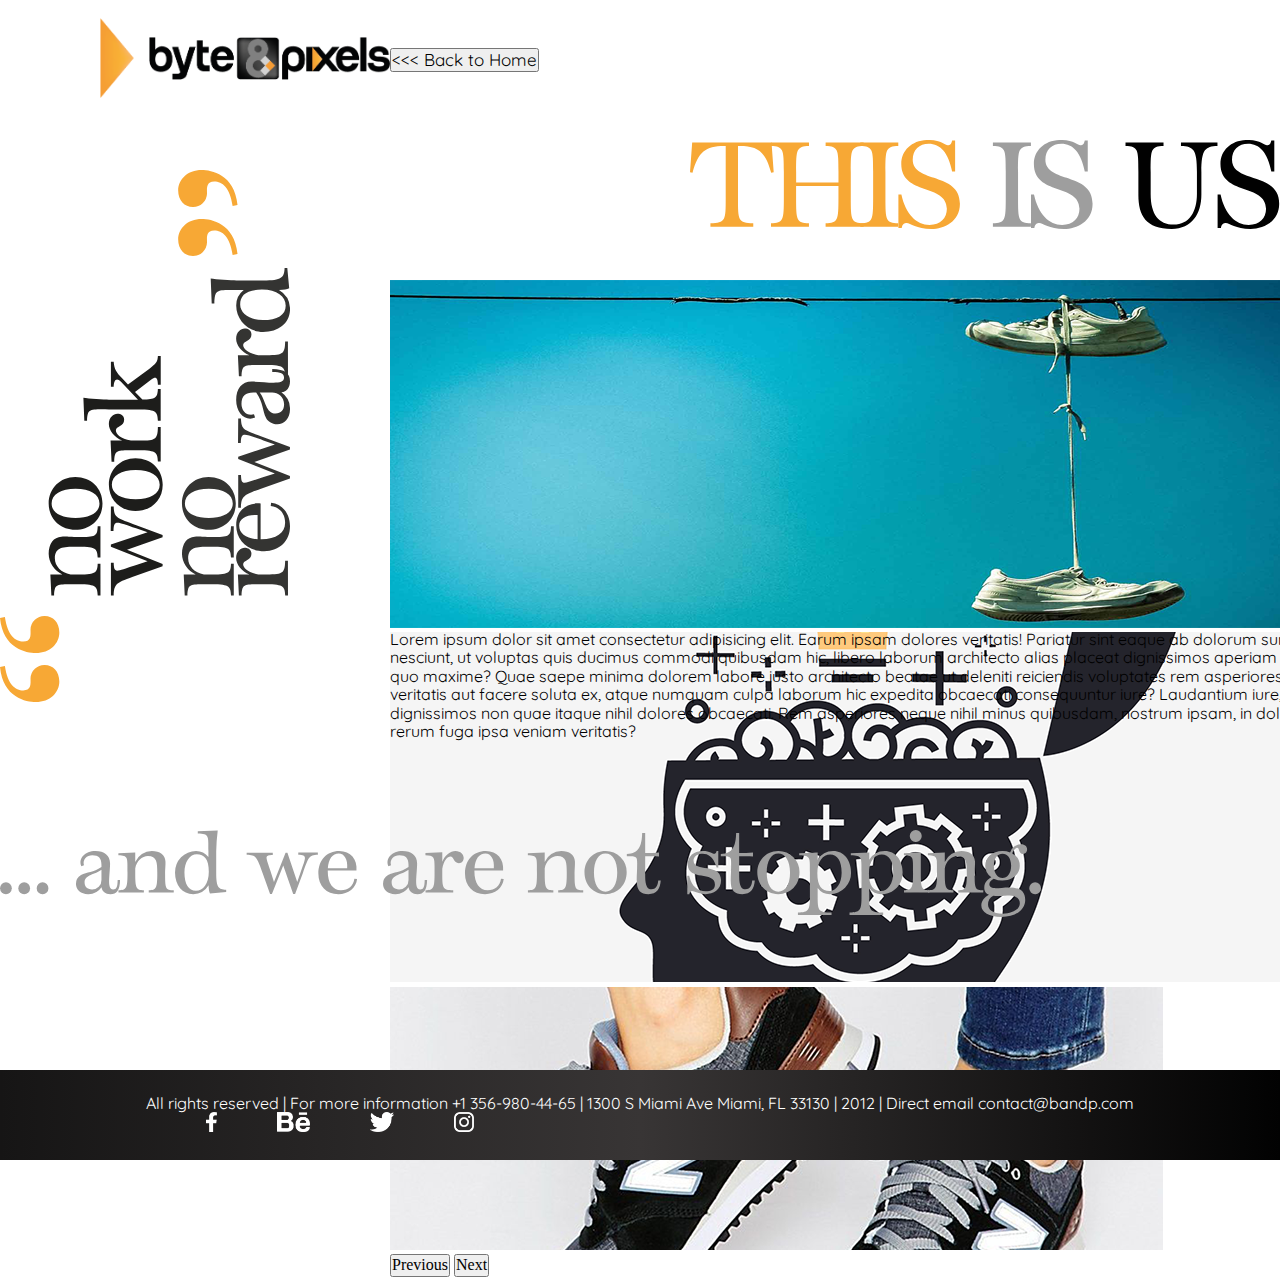
==== commit 677e11cc: "Se retoma desde punto antes de SASS por error en compilacion" ====
--- a/about_us.html
+++ b/about_us.html
@@ -20,9 +20,9 @@
     <link rel="preconnect" href="https://fonts.gstatic.com" crossorigin>
     <link href="https://fonts.googleapis.com/css2?family=Quicksand:wght@300&display=swap" rel="stylesheet">
     <link href="https://cdn.jsdelivr.net/npm/bootstrap@5.1.0/dist/css/bootstrap.min.css" rel="stylesheet" integrity="sha384-KyZXEAg3QhqLMpG8r+8fhAXLRk2vvoC2f3B09zVXn8CA5QIVfZOJ3BCsw2P0p/We" crossorigin="anonymous">
-    <link rel="preload" href="css/main.css" as="style">
+    <link rel="preload" href="css/styles.css" as="style">
     <link rel="stylesheet" href="css/styles.css">
-    <link rel="stylesheet" href="css/main.css">
+    <link rel="stylesheet" href="css/aboutus.css">
 
 </head>
 
--- a/css/styles.css
+++ b/css/styles.css
@@ -488,15 +488,15 @@
 
 /* ---- FOOTER ---- */
 
-.footer-container {
+footer {
     grid-area: footer;
     height: 9rem;
     background-image: linear-gradient(to left, rgb(2, 2, 2), rgb(56, 53, 53), rgb(22, 21, 21));
     color: var(--white);
     display: flex;
-    justify-content: space-around;
-    align-items: center;
-    padding: 0 4rem 0 4rem;
+    justify-content: center;
+    align-items: center;
+    position: sticky;
 }
 
 
--- a/css/styles.css
+++ b/css/styles.css
@@ -488,15 +488,15 @@
 
 /* ---- FOOTER ---- */
 
-.footer-container {
+footer {
     grid-area: footer;
     height: 9rem;
     background-image: linear-gradient(to left, rgb(2, 2, 2), rgb(56, 53, 53), rgb(22, 21, 21));
     color: var(--white);
     display: flex;
-    justify-content: space-around;
-    align-items: center;
-    padding: 0 4rem 0 4rem;
+    justify-content: center;
+    align-items: center;
+    position: sticky;
 }
 
 
--- a/css/aboutus.css
+++ b/css/aboutus.css
@@ -0,0 +1,46 @@
+.navUs {
+    grid-area: navUs;
+}
+
+.titleUs {
+    grid-area: titleUs;
+}
+
+.titleUs img {
+    padding: 4rem 0 0 40rem;
+    max-width: 70%;
+}
+
+.destUs {
+    grid-area: destUs;
+    padding-top: 7rem;
+}
+
+.imgUs {
+    grid-area: imgUs;
+    max-width: 85%;
+    padding-left: 10rem;
+}
+
+.textUs {
+    grid-area: textUs;
+    padding-left: 10rem;
+    padding-right: 5rem;
+}
+
+.subTitleUs {
+    grid-area: subTitleUs;
+    max-width: 75%;
+}
+
+.footerUs {
+    grid-area: footerUs;
+}
+
+.grid-aboutUs {
+    margin: 0;
+    display: grid;
+    grid-template-columns: 29rem auto;
+    grid-template-rows: 10rem 18rem 35rem 20rem 15rem 9rem;
+    grid-template-areas: "navUs navUs""destUs titleUs""destUs imgUs""destUs textUs""subTitleUs subTitleUs""footerUs footerUs";
+}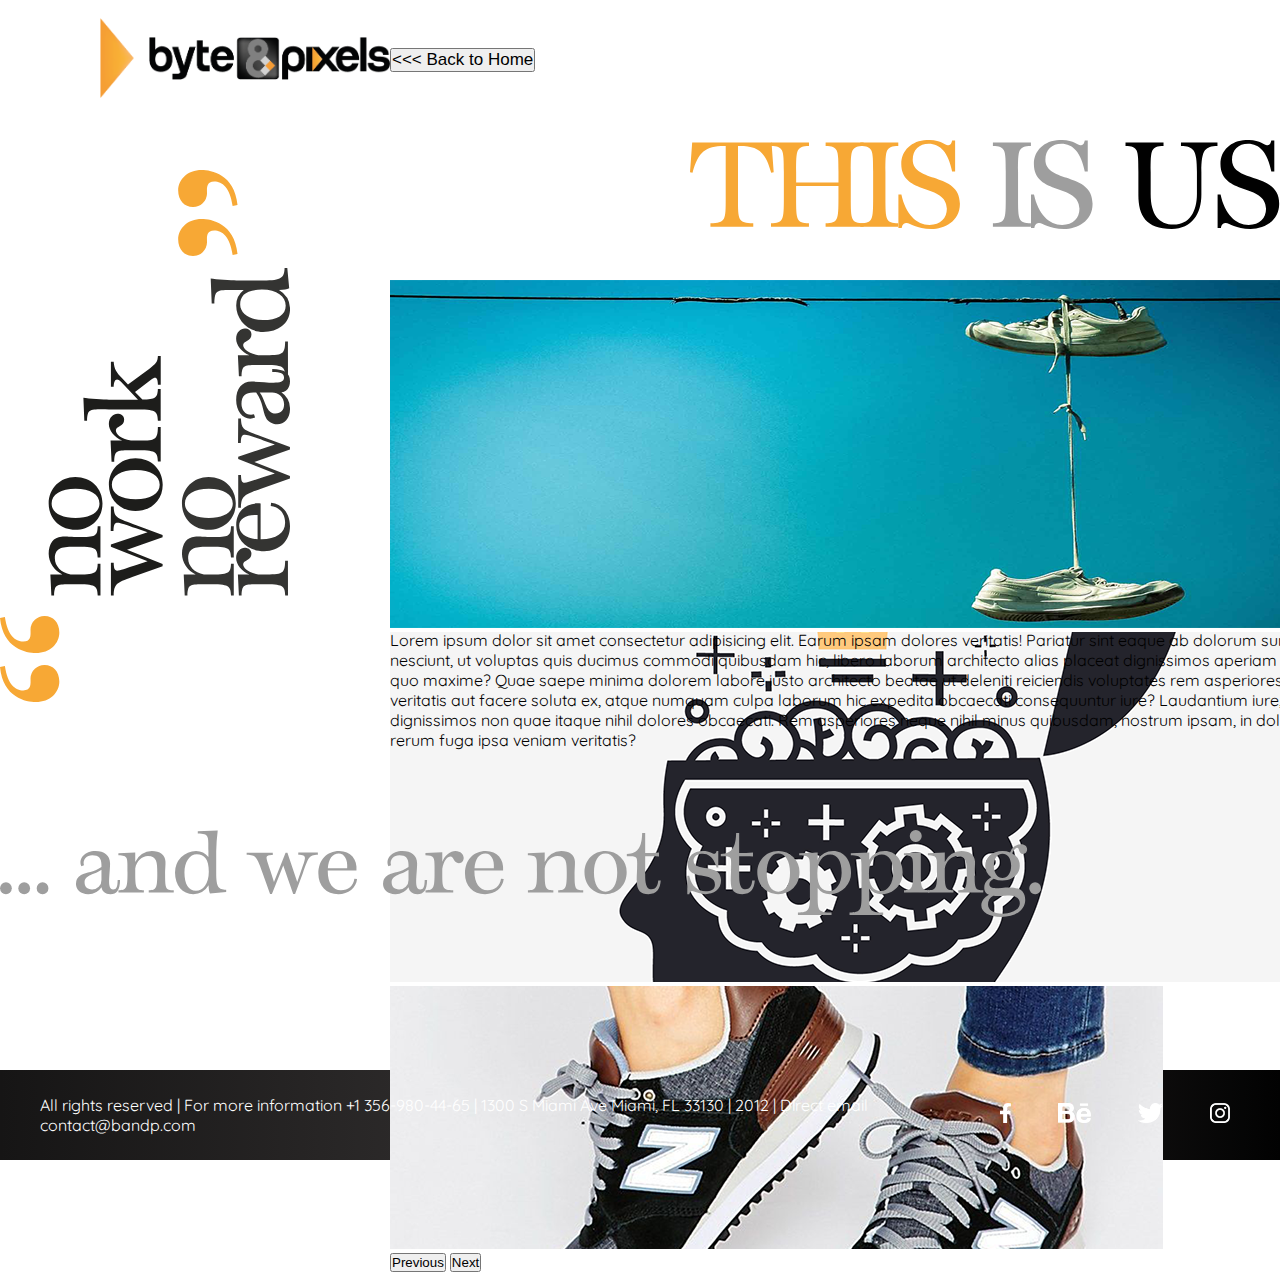
==== commit 0db2f83e: "Se sube proyecto final a github... por fingit status" ====
--- a/about_us.html
+++ b/about_us.html
@@ -8,8 +8,6 @@
     <meta name="description" content="Experience cannot be improvised. Many years working to be the easier web solution for your company">
     <meta name="keywords" content="website, design, byte, pixels, solutions, web solutions, graphic solutions, design solutions, editorial solutions, freelance design, byte and pixels">
     <title>.::Byte & Pixels | Who we are::.</title>
-    <link rel="preload" href="css/normalize.css" as="style">
-    <link rel="stylesheet" href="css/normalize.css">
     <link rel="preconnect" href="https://fonts.googleapis.com">
     <link rel="preconnect" href="https://fonts.gstatic.com" crossorigin>
     <link href="https://fonts.googleapis.com/css2?family=Cormorant+Garamond:wght@300;400&display=swap" rel="stylesheet">
@@ -20,9 +18,7 @@
     <link rel="preconnect" href="https://fonts.gstatic.com" crossorigin>
     <link href="https://fonts.googleapis.com/css2?family=Quicksand:wght@300&display=swap" rel="stylesheet">
     <link href="https://cdn.jsdelivr.net/npm/bootstrap@5.1.0/dist/css/bootstrap.min.css" rel="stylesheet" integrity="sha384-KyZXEAg3QhqLMpG8r+8fhAXLRk2vvoC2f3B09zVXn8CA5QIVfZOJ3BCsw2P0p/We" crossorigin="anonymous">
-    <link rel="preload" href="css/styles.css" as="style">
-    <link rel="stylesheet" href="css/styles.css">
-    <link rel="stylesheet" href="css/aboutus.css">
+    <link rel="stylesheet" href="css/main.css">
 
 </head>
 
--- a/css/main.css
+++ b/css/main.css
@@ -0,0 +1,1108 @@
+/* VARIABLES */
+
+
+/* IMPORTS */
+
+.navUs {
+    -ms-grid-column-span: 2;
+    grid-area: navUs;
+}
+
+.titleUs {
+    grid-area: titleUs;
+}
+
+.titleUs img {
+    padding: 4rem 0 0 40rem;
+    max-width: 70%;
+}
+
+.destUs {
+    -ms-grid-row-span: 3;
+    grid-area: destUs;
+    padding-top: 7rem;
+}
+
+.imgUs {
+    grid-area: imgUs;
+    max-width: 85%;
+    padding-left: 10rem;
+}
+
+.textUs {
+    grid-area: textUs;
+    padding-left: 10rem;
+    padding-right: 5rem;
+}
+
+.subTitleUs {
+    -ms-grid-column-span: 2;
+    grid-area: subTitleUs;
+    max-width: 75%;
+}
+
+.footerUs {
+    -ms-grid-column-span: 2;
+    grid-area: footerUs;
+}
+
+.grid-aboutUs {
+    margin: 0;
+    display: -ms-grid;
+    display: grid;
+    -ms-grid-columns: 29rem auto;
+    grid-template-columns: 29rem auto;
+    -ms-grid-rows: 10rem 18rem 35rem 20rem 15rem 9rem;
+    grid-template-rows: 10rem 18rem 35rem 20rem 15rem 9rem;
+    grid-template-areas: "navUs navUs" "destUs titleUs" "destUs imgUs" "destUs textUs" "subTitleUs subTitleUs" "footerUs footerUs";
+}
+
+.navPort {
+    -ms-grid-column-span: 2;
+    grid-area: navPort;
+}
+
+.titlePort {
+    -ms-grid-column-span: 2;
+    grid-area: titlePort;
+}
+
+.titlePort img {
+    width: 60%;
+    padding-top: 3rem;
+    padding-left: 50rem;
+}
+
+.destPort {
+    -ms-grid-row-span: 2;
+    grid-area: destPort;
+    width: 86%;
+    padding-top: 90rem;
+}
+
+.imgPort {
+    grid-area: imgPort;
+}
+
+.gallery img {
+    width: 100%;
+}
+
+.gallery .col-lg-3 {
+    padding: 2.5rem;
+    margin-left: 4rem;
+}
+
+.textPort {
+    grid-area: textPort;
+    margin: 7rem 20rem 0 20rem;
+}
+
+.subPort {
+    -ms-grid-column-span: 2;
+    grid-area: subPort;
+    width: 70%;
+    padding-top: 8rem;
+    padding-left: 10rem;
+}
+
+.footerPort {
+    -ms-grid-column-span: 2;
+    grid-area: footerPort;
+}
+
+.grid-portfolio {
+    margin: 0;
+    display: -ms-grid;
+    display: grid;
+    -ms-grid-columns: 17rem auto;
+    grid-template-columns: 17rem auto;
+    -ms-grid-rows: 10rem 29rem 20rem 324rem 14rem 10rem;
+    grid-template-rows: 10rem 29rem 20rem 324rem 14rem 10rem;
+    grid-template-areas: "navPort navPort" "titlePort titlePort" "destPort textPort" "destPort imgPort" "subPort subPort" "footerPort footerPort";
+}
+
+
+/*EFFECTS*/
+
+.gallery-container {
+    width: 33%;
+    padding: 2rem;
+    margin-left: 8rem;
+}
+
+.gallery-container figure {
+    position: relative;
+    width: 29rem;
+    overflow: hidden;
+    border-radius: 0.6rem;
+    -webkit-box-shadow: 0 1.5rem 1rem rgba(0, 0, 0, 0.5);
+    box-shadow: 0 1.5rem 1rem rgba(0, 0, 0, 0.5);
+    cursor: pointer;
+}
+
+.gallery-container figure img {
+    width: 100%;
+    height: 100%;
+    -webkit-transition: all 500ms ease-out;
+    transition: all 500ms ease-out;
+}
+
+.gallery-container figure .layer {
+    position: absolute;
+    top: 0;
+    width: 100%;
+    height: 100%;
+    background: rgba(116, 110, 105, 0.6);
+    -webkit-transition: all 500ms ease-out;
+    transition: all 500ms ease-out;
+    opacity: 0;
+    visibility: hidden;
+    text-align: center;
+}
+
+.gallery-container figure:hover>.layer {
+    opacity: 1;
+    visibility: visible;
+}
+
+.gallery-container figure:hover>.layer h3 {
+    margin-top: 7rem;
+    margin-bottom: 1.5rem;
+}
+
+.gallery-container figure .layer h3 {
+    color: #fff;
+    font-weight: 40rem;
+    margin-bottom: 12rem;
+    -webkit-transition: all 500ms ease-out;
+    transition: all 500ms ease-out;
+    margin-top: 2rem;
+}
+
+.gallery-container figure .layer p {
+    color: #fff;
+    font-size: 1.5rem;
+    line-height: 1.5;
+    width: 100%;
+    max-width: 22rem;
+    margin: auto;
+}
+
+.gallery-container figure:hover>img {
+    -webkit-transform: scale(1.3);
+    transform: scale(1.3);
+}
+
+.navProd {
+    -ms-grid-column-span: 2;
+    grid-area: navProd;
+}
+
+.titleProd {
+    grid-area: titleProd;
+}
+
+.titleProd img {
+    width: 77%;
+    padding-top: 5rem;
+}
+
+.destProd {
+    -ms-grid-row-span: 2;
+    grid-area: destProd;
+    width: 66%;
+    padding-top: 7rem;
+}
+
+.imgProd {
+    grid-area: imgProd;
+    margin: 4rem 22rem 0 0;
+}
+
+.subProd {
+    -ms-grid-column-span: 2;
+    grid-area: subProd;
+    width: 82%;
+    margin-top: 19rem;
+}
+
+.footerProd {
+    grid-area: footerProd;
+}
+
+.grid-products {
+    margin: 0;
+    display: -ms-grid;
+    display: grid;
+    -ms-grid-columns: auto 29rem;
+    grid-template-columns: auto 29rem;
+    -ms-grid-rows: 10rem 16rem 54rem 27rem 10rem;
+    grid-template-rows: 10rem 16rem 54rem 27rem 10rem;
+    grid-template-areas: "navProd navProd" "titleProd destProd" "imgProd destProd" "subProd subProd" "footerUs footerUs";
+}
+
+.accordion-button {
+    position: inherit;
+    -webkit-box-align: center;
+    -ms-flex-align: center;
+    align-items: center;
+    width: 100%;
+    padding: 2rem 1.25rem;
+    font-size: 3rem;
+    background-color: #fff;
+    border: 0;
+    border-radius: 0;
+    overflow-anchor: none;
+    -webkit-transition: color .15s ease-in-out, background-color .15s ease-in-out, border-color .15s ease-in-out, border-radius .15s ease, -webkit-box-shadow .15s ease-in-out;
+    transition: color .15s ease-in-out, background-color .15s ease-in-out, border-color .15s ease-in-out, border-radius .15s ease, -webkit-box-shadow .15s ease-in-out;
+    transition: color .15s ease-in-out, background-color .15s ease-in-out, border-color .15s ease-in-out, box-shadow .15s ease-in-out, border-radius .15s ease;
+    transition: color .15s ease-in-out, background-color .15s ease-in-out, border-color .15s ease-in-out, box-shadow .15s ease-in-out, border-radius .15s ease, -webkit-box-shadow .15s ease-in-out;
+    display: -webkit-box;
+    display: -ms-flexbox;
+    display: flex;
+}
+
+.navRes {
+    -ms-grid-column-span: 2;
+    grid-area: navRes;
+}
+
+.titleRes {
+    width: 100%;
+    -ms-grid-column-span: 2;
+    grid-area: titleRes;
+}
+
+.titleRes img {
+    padding: 4rem 0 0 80rem;
+}
+
+.destRes {
+    width: 80%;
+    -ms-grid-row-span: 2;
+    grid-area: destRes;
+}
+
+.imgRes {
+    grid-area: imgRes;
+}
+
+.card {
+    position: inherit;
+    display: -webkit-box;
+    display: -ms-flexbox;
+    display: flex;
+    -webkit-box-orient: vertical;
+    -webkit-box-direction: normal;
+    -ms-flex-direction: column;
+    flex-direction: column;
+    min-width: 0;
+    word-wrap: break-word;
+    background-color: #fff;
+    background-clip: border-box;
+    border: 1px solid rgba(0, 0, 0, 0.125);
+    border-radius: .25rem;
+}
+
+.card-title {
+    text-transform: uppercase;
+    font-size: 3rem;
+    text-align: end;
+}
+
+.textRes {
+    grid-area: textRes;
+    margin: 7rem 20rem 0 20rem;
+}
+
+.subRes {
+    -ms-grid-column-span: 2;
+    grid-area: subRes;
+    width: 79%;
+    padding-left: 20rem;
+    padding-top: 14rem;
+}
+
+.footerRes {
+    -ms-grid-column-span: 2;
+    grid-area: footerRes;
+}
+
+.grid-resources {
+    margin: 0;
+    display: -ms-grid;
+    display: grid;
+    -ms-grid-columns: 13rem auto;
+    grid-template-columns: 13rem auto;
+    -ms-grid-rows: 10rem 18rem 24rem 70rem 20rem 10rem;
+    grid-template-rows: 10rem 18rem 24rem 70rem 20rem 10rem;
+    grid-template-areas: "navRes navRes" "titleRes titleRes" "destRes  textRes" "destRes imgRes" "subRes subRes" "footerRes footerRes";
+}
+
+
+/* GENERAL SETUPS*/
+
+* {
+    margin: 0;
+    padding: 0;
+    -webkit-box-sizing: border-box;
+    box-sizing: border-box;
+}
+
+*,
+*:before,
+*:after {
+    -webkit-box-sizing: inherit;
+    box-sizing: inherit;
+}
+
+:root {
+    --primary: #F39200;
+    --secondary: #808080;
+    --white: #ffffff;
+    --black: #000000;
+    --gray: #D1D1D1;
+    --small: 1.3rem;
+    --med: 2.2rem;
+    --large: 3.1rem;
+    --bot: 1.7rem;
+}
+
+html {
+    font-size: 62.5%;
+}
+
+body {
+    font-size: 16px;
+}
+
+h1 {
+    font-family: 'Quicksand', sans-serif;
+    font-size: var(--med);
+    line-height: var(--large);
+}
+
+h2 {
+    font-family: 'Antic Didone', serif;
+    font-size: var(--small);
+}
+
+p {
+    font-family: 'Quicksand', sans-serif;
+}
+
+a {
+    text-decoration: none;
+    color: #282525;
+}
+
+li {
+    list-style: none;
+}
+
+
+/* ---- BUTTONS ---- */
+
+.btn {
+    font-size: var(--bot);
+}
+
+.btn-light {
+    background-color: var(--white);
+}
+
+.btn-light_effect:hover {
+    font-weight: bold;
+    color: var(--white);
+    background-color: var(--primary);
+    border-radius: 0.7rem;
+    -webkit-transition: 0.5s;
+    transition: 0.5s;
+    -webkit-transform: scale(1.12);
+    transform: scale(1.12);
+}
+
+.btn-light_effectLink {
+    background-color: var(--secondary);
+    border-radius: 0.6rem;
+    color: var(--white);
+    font-family: 'Quicksand', sans-serif;
+    font-weight: bold;
+}
+
+
+/* MAIN NAVEGATION */
+
+.nav--container {
+    position: fixed;
+    height: 9rem;
+    padding-top: 1.5rem;
+    padding-bottom: 0.2rem;
+    display: -webkit-box;
+    display: -ms-flexbox;
+    display: flex;
+    -ms-flex-pack: distribute;
+    justify-content: space-around;
+    -webkit-box-align: center;
+    -ms-flex-align: center;
+    align-items: center;
+    font-family: 'Quicksand', sans-serif;
+    background-color: var(--white);
+}
+
+.nav--container a {
+    color: var(--secondary);
+}
+
+.navbar-position_list {
+    padding-right: 10rem;
+}
+
+.nav--links {
+    width: 90rem;
+    display: -webkit-box;
+    display: -ms-flexbox;
+    display: flex;
+    -ms-flex-pack: distribute;
+    justify-content: space-around;
+}
+
+.nav--logo__size {
+    width: 29rem;
+    padding-left: 10rem;
+}
+
+.navbar-toggler {
+    color: var(--white);
+    background: none;
+    border: none;
+    font-size: var(--med);
+}
+
+
+/* ---- COMPLETE GRID INDEX ---- */
+
+.grid-container-index {
+    background-color: var(--white);
+    display: -ms-grid;
+    display: grid;
+    -ms-grid-columns: 1fr 1fr 1fr;
+    grid-template-columns: 1fr 1fr 1fr;
+    -ms-grid-rows: 4rem 60rem 9rem 34rem 34rem 9rem 38rem 30rem 9rem 24rem 24rem 20rem 9rem 28rem 40rem 9rem 30rem 28rem 11rem;
+    grid-template-rows: 4rem 60rem 9rem 34rem 34rem 9rem 38rem 30rem 9rem 24rem 24rem 20rem 9rem 28rem 40rem 9rem 30rem 28rem 11rem;
+    grid-template-areas: "topNav topNav topNav " "intro intro intro" "ab-inside ab-inside ab-inside " "abPhoto abTitle abText  " "abPhoto abTitle abLink" "prod-inside prod-inside prod-inside" "prodTitle prodText prodPhoto" "prodLink  prodText prodPhoto" "res-inside res-inside res-inside" "resTitle resTitle resTitle" "resLink resText resText" "resPhoto resPhoto resPhoto" "port-inside port-inside port-inside" "portPhoto portTitle portTitle" "portPhoto portText portLink" "cont-inside cont-inside cont-inside" "cont-space contTitle contPhoto" "cont-space contText contPhoto" "footer footer footer";
+}
+
+
+/* ---- 1. SECTION INTRO INDEX ---- */
+
+.topNav {
+    -ms-grid-column-span: 3;
+    grid-area: topNav;
+    max-width: 100%;
+    height: 7rem;
+}
+
+.intro {
+    -ms-grid-column-span: 3;
+    grid-area: intro;
+    display: -webkit-box;
+    display: -ms-flexbox;
+    display: flex;
+    -webkit-box-pack: center;
+    -ms-flex-pack: center;
+    justify-content: center;
+    -webkit-box-align: center;
+    -ms-flex-align: center;
+    align-items: center;
+}
+
+.intro img {
+    width: 70rem;
+    margin-top: 14rem;
+}
+
+@media (max-width: 768px) {
+    .intro {
+        display: -webkit-box;
+        display: -ms-flexbox;
+        display: flex;
+        -webkit-box-pack: center;
+        -ms-flex-pack: center;
+        justify-content: center;
+        -webkit-box-align: center;
+        -ms-flex-align: center;
+        align-items: center;
+    }
+    .intro img {
+        width: 45rem;
+        margin-top: 4rem;
+    }
+}
+
+
+/* ---- 2. SECTION ABOUT US INDEX---- */
+
+.ab-inside {
+    -ms-grid-column-span: 3;
+    grid-area: ab-inside;
+    max-width: 100%;
+}
+
+.abPhoto {
+    -ms-grid-row-span: 2;
+    grid-area: abPhoto;
+}
+
+.abPhoto {
+    max-width: 70rem;
+    margin-top: 18rem;
+}
+
+.abPhoto img {
+    -webkit-box-shadow: 2px 2px 30px #a3a0a0;
+    box-shadow: 2px 2px 30px #a3a0a0;
+}
+
+.abTitle {
+    -ms-grid-row-span: 2;
+    grid-area: abTitle;
+    margin: 20rem 0 0 4rem;
+    padding-top: 0rem;
+    max-width: 45rem;
+}
+
+.abText {
+    grid-area: abText;
+    margin-top: 30rem;
+    font-size: var(--small);
+}
+
+.abLink {
+    grid-area: abLink;
+    display: -webkit-box;
+    display: -ms-flexbox;
+    display: flex;
+    -webkit-box-pack: center;
+    -ms-flex-pack: center;
+    justify-content: center;
+    -webkit-box-align: center;
+    -ms-flex-align: center;
+    align-items: center;
+    margin: 3rem 5rem 0 0;
+}
+
+@media (max-width: 1400px) {
+    .abPhoto img {
+        margin-top: 2rem;
+        max-width: 42rem;
+    }
+    .abTitle img {
+        margin: 2rem 0 0 1rem;
+        max-width: 40rem;
+    }
+    .abText {
+        margin-top: 25rem;
+        margin-left: 2rem;
+    }
+    .abLink {
+        margin: 0 5rem 0 0;
+    }
+}
+
+@media (max-width: 1200px) {
+    .abPhoto {
+        margin-top: 20rem;
+    }
+    .abTitle img {
+        -ms-grid-row-span: 2;
+        grid-area: abTitle;
+        margin-top: 1rem;
+    }
+    .abText {
+        grid-area: abText;
+        margin-top: 30rem;
+    }
+    .abLink {
+        grid-area: abLink;
+        display: -webkit-box;
+        display: -ms-flexbox;
+        display: flex;
+        -webkit-box-pack: center;
+        -ms-flex-pack: center;
+        justify-content: center;
+        -webkit-box-align: center;
+        -ms-flex-align: center;
+        align-items: center;
+        margin: 3rem 5rem 0 0;
+    }
+}
+
+
+/* ---- 3. SECTION PRODUCT INDEX---- */
+
+.prod-inside {
+    -ms-grid-column-span: 3;
+    grid-area: prod-inside;
+    max-width: 100%;
+}
+
+.prodPhoto {
+    -ms-grid-row-span: 2;
+    grid-area: prodPhoto;
+    display: -webkit-box;
+    display: -ms-flexbox;
+    display: flex;
+    -webkit-box-pack: end;
+    -ms-flex-pack: end;
+    justify-content: flex-end;
+    -webkit-box-align: center;
+    -ms-flex-align: center;
+    align-items: center;
+    margin-top: 7rem;
+}
+
+.prodPhoto img {
+    -webkit-box-shadow: 2px 2px 30px #a3a0a0;
+    box-shadow: 2px 2px 30px #a3a0a0;
+}
+
+.prodTitle {
+    grid-area: prodTitle;
+    margin-top: 15rem;
+    margin-left: 9rem;
+    max-width: 50rem;
+}
+
+.prodText {
+    -ms-grid-row-span: 2;
+    grid-area: prodText;
+    margin: 20rem 7rem 0 4rem;
+    font-size: var(--small);
+    display: -webkit-box;
+    display: -ms-flexbox;
+    display: flex;
+    -webkit-box-pack: end;
+    -ms-flex-pack: end;
+    justify-content: flex-end;
+    -webkit-box-align: end;
+    -ms-flex-align: end;
+    align-items: end;
+}
+
+.prodLink {
+    grid-area: prodLink;
+    display: -webkit-box;
+    display: -ms-flexbox;
+    display: flex;
+    -webkit-box-pack: end;
+    -ms-flex-pack: end;
+    justify-content: flex-end;
+    -webkit-box-align: center;
+    -ms-flex-align: center;
+    align-items: center;
+    margin-top: 4rem;
+}
+
+@media (max-width: 1400px) {
+    .prodPhoto {
+        margin-top: 5rem;
+    }
+    .prodTitle {
+        margin-top: 19rem;
+        margin-left: 2rem;
+        max-width: 50rem;
+    }
+    .prodText {
+        margin: 20rem 3rem 0 2rem;
+    }
+    .prodLink {
+        margin-top: 2rem;
+        margin-right: 4rem;
+    }
+}
+
+@media (max-width: 1200px) {
+    .prodLink {
+        margin-top: 1rem;
+        margin-right: 9rem;
+    }
+}
+
+
+/* ---- 4. SECTION RESOURCES INDEX---- */
+
+.res-inside {
+    -ms-grid-column-span: 3;
+    grid-area: res-inside;
+    max-width: 100%;
+}
+
+.resPhoto {
+    -ms-grid-column-span: 3;
+    grid-area: resPhoto;
+    margin-top: 8rem;
+}
+
+.resPhoto img {
+    -webkit-box-shadow: 2px 2px 30px #a3a0a0;
+    box-shadow: 2px 2px 30px #a3a0a0;
+}
+
+.resTitle {
+    -ms-grid-column-span: 3;
+    grid-area: resTitle;
+    max-width: 85rem;
+    margin-top: 8rem;
+    margin-left: 50rem;
+}
+
+.resText {
+    -ms-grid-column-span: 2;
+    grid-area: resText;
+    font-size: var(--small);
+    margin: 5rem 20rem 0 0;
+}
+
+.resLink {
+    grid-area: resLink;
+    display: -webkit-box;
+    display: -ms-flexbox;
+    display: flex;
+    -webkit-box-pack: end;
+    -ms-flex-pack: end;
+    justify-content: flex-end;
+    -webkit-box-align: center;
+    -ms-flex-align: center;
+    align-items: center;
+    margin: 5rem 10rem 0 0;
+}
+
+@media (max-width: 1400px) {
+    .resPhoto {
+        margin-top: 14rem;
+    }
+    .resTitle {
+        -ms-grid-column-span: 3;
+        grid-area: resTitle;
+        max-width: 75rem;
+        margin-top: 12rem;
+        margin-left: 20rem;
+    }
+    .resText {
+        margin: 12rem 14rem 0 0;
+    }
+    .resLink {
+        margin: 12rem 10rem 0 0;
+    }
+}
+
+@media (max-width: 1200px) {
+    .resTitle {
+        -ms-grid-column-span: 3;
+        grid-area: resTitle;
+        max-width: 70rem;
+        margin-top: 10rem;
+        margin-left: 10rem;
+    }
+    .resText {
+        margin: 8rem 14rem 0 0;
+    }
+    .resLink {
+        margin: 8rem 10rem 0 0;
+    }
+}
+
+
+/* ---- 5. SECTION PORTFOLIO INDEX---- */
+
+.port-inside {
+    -ms-grid-column-span: 3;
+    grid-area: port-inside;
+    max-width: 100%;
+}
+
+.portPhoto {
+    -ms-grid-row-span: 2;
+    grid-area: portPhoto;
+    margin-top: 20rem;
+}
+
+.portPhoto img {
+    -webkit-box-shadow: 2px 2px 30px #a3a0a0;
+    box-shadow: 2px 2px 30px #a3a0a0;
+}
+
+.portTitle {
+    -ms-grid-column-span: 2;
+    grid-area: portTitle;
+    max-width: 80rem;
+    margin: 15rem 0 0 17rem;
+}
+
+.portText {
+    grid-area: portText;
+    font-size: var(--small);
+    margin: 14rem 4rem 0 4rem;
+}
+
+.portLink {
+    grid-area: portLink;
+    display: -webkit-box;
+    display: -ms-flexbox;
+    display: flex;
+    -webkit-box-pack: start;
+    -ms-flex-pack: start;
+    justify-content: flex-start;
+    -webkit-box-align: center;
+    -ms-flex-align: center;
+    align-items: center;
+    margin-top: 3rem;
+    margin-left: 4rem;
+}
+
+@media (max-width: 1400px) {
+    .portPhoto {
+        margin-top: 29rem;
+    }
+    .portTitle {
+        -ms-grid-column-span: 2;
+        grid-area: portTitle;
+        max-width: 60rem;
+        margin: 12rem 0 0 2rem;
+    }
+    .portText {
+        grid-area: portText;
+        font-size: var(--small);
+        margin: 2rem 1rem 0 4rem;
+    }
+    .portLink {
+        margin-top: 3rem;
+        margin-left: 4rem;
+    }
+}
+
+@media (max-width: 1200px) {
+    .portTitle {
+        max-width: 60rem;
+        margin-top: 9rem;
+    }
+    .portText {
+        grid-area: portText;
+        font-size: var(--small);
+        margin: 0 1rem 0 4rem;
+    }
+    .portLink {
+        margin-top: 1rem;
+        margin-left: 4rem;
+    }
+}
+
+
+/* ---- 6. SECTION CONTACT INDEX---- */
+
+.cont-inside {
+    -ms-grid-column-span: 3;
+    grid-area: cont-inside;
+    max-width: 100%;
+}
+
+.contPhoto {
+    -ms-grid-row-span: 2;
+    grid-area: contPhoto;
+}
+
+.contPhoto img {
+    width: 50rem;
+    margin-left: 9rem;
+    margin-top: 10rem;
+    -webkit-box-shadow: 2px 2px 30px #a3a0a0;
+    box-shadow: 2px 2px 30px #a3a0a0;
+}
+
+.contTitle {
+    grid-area: contTitle;
+    padding-top: 10.5rem;
+    padding-left: 4rem;
+    max-width: 50rem;
+}
+
+.contText {
+    grid-area: contText;
+    font-size: var(--small);
+    padding: 9rem 3rem 0 3rem;
+}
+
+.cont-space {
+    -ms-grid-row-span: 2;
+    grid-area: cont-space;
+}
+
+
+/* -----CONTACT FORM ------*/
+
+.contact-form {
+    width: 40rem;
+    padding: 3rem;
+    margin: 1rem 0 0 3rem;
+    border-radius: 0.5rem;
+    font-family: Arial, Helvetica, sans-serif;
+    color: #262218;
+    -webkit-box-shadow: 0.2rem 0.2rem 3rem #b8b7b7;
+    box-shadow: 0.2rem 0.2rem 3rem #b8b7b7;
+}
+
+.contact-form h4 {
+    font-size: var(--med);
+    margin-bottom: 1rem;
+}
+
+.controls-form {
+    width: 100%;
+    background-color: #faf8f8;
+    padding: 0.5rem;
+    border-radius: 0.4rem;
+    margin-bottom: 1rem;
+    border: 0.1rem solid #e0e1e3;
+    font-family: Arial, Helvetica, sans-serif;
+    font-size: var(--small);
+    color: #e0e1e3;
+}
+
+.form-buttons {
+    width: 40%;
+    background-color: var(--secondary);
+    border: none;
+    padding: 1.2rem;
+    margin-top: 0.5rem;
+    text-align: center;
+    color: white;
+    font-size: var(--small);
+    border-radius: 0.5rem;
+}
+
+textarea {
+    min-height: 10rem;
+    max-height: 20rem;
+    max-width: 103%;
+    border: none;
+    border-radius: 0.5rem;
+    background-color: #faf8f8;
+}
+
+.button-design {
+    display: -webkit-box;
+    display: -ms-flexbox;
+    display: flex;
+    -webkit-box-pack: justify;
+    -ms-flex-pack: justify;
+    justify-content: space-between;
+    margin-top: 2rem;
+}
+
+#form-butt {
+    background-color: var(--primary);
+    border: none;
+    color: white;
+}
+
+#form-butt:hover {
+    cursor: pointer;
+}
+
+@media (max-width: 1400px) {
+    .cont-space {
+        -ms-grid-row-span: 2;
+        grid-area: cont-space;
+    }
+    .contTitle {
+        margin: 2rem 0 0 9rem;
+        max-width: 50rem;
+    }
+    .contText {
+        margin-left: 10rem;
+        margin-top: 6rem;
+    }
+    .contPhoto {
+        display: none;
+        visibility: hidden;
+    }
+    .grid-container-index {
+        background-color: var(--white);
+        display: -ms-grid;
+        display: grid;
+        -ms-grid-columns: 33.333% 33.333% 33.333%;
+        grid-template-columns: 33.333% 33.333% 33.333%;
+        -ms-grid-rows: 9rem 60rem 9rem 34rem 34rem 9rem 38rem 30rem 9rem 24rem 24rem 20rem 9rem 28rem 40rem 9rem 20rem 28rem 10rem;
+        grid-template-rows: 9rem 60rem 9rem 34rem 34rem 9rem 38rem 30rem 9rem 24rem 24rem 20rem 9rem 28rem 40rem 9rem 20rem 28rem 10rem;
+        grid-template-areas: "topNav topNav topNav " "intro intro intro" "ab-inside ab-inside ab-inside " "abPhoto abTitle abText  " "abPhoto abTitle abLink" "prod-inside prod-inside prod-inside" "prodTitle prodText prodPhoto" "prodLink  prodText prodPhoto" "res-inside res-inside res-inside" "resTitle resTitle resTitle" "resLink resText resText" "resPhoto resPhoto resPhoto" "port-inside port-inside port-inside" "portPhoto portTitle portTitle" "portPhoto portText portLink" "cont-inside cont-inside cont-inside" "cont-space contTitle contTitle" "cont-space contText contText" "footer footer footer";
+    }
+}
+
+@media (max-width: 1200px) {
+    .contTitle {
+        margin: 2rem 0 0 14rem;
+        max-width: 40rem;
+    }
+    .contText {
+        margin-left: 16rem;
+        margin-top: 6rem;
+    }
+    .contPhoto {
+        display: none;
+        visibility: hidden;
+    }
+}
+
+
+/* ---- FOOTER ---- */
+
+.footer-container {
+    -ms-grid-column-span: 3;
+    grid-area: footer;
+    height: 9rem;
+    background-image: -webkit-gradient(linear, right top, left top, from(#020202), color-stop(#383535), to(#161515));
+    background-image: linear-gradient(to left, #020202, #383535, #161515);
+    color: var(--white);
+    display: -webkit-box;
+    display: -ms-flexbox;
+    display: flex;
+    -ms-flex-pack: distribute;
+    justify-content: space-around;
+    -webkit-box-align: center;
+    -ms-flex-align: center;
+    align-items: center;
+    padding: 0 4rem 0 4rem;
+}
+
+.nav--social {
+    width: 25rem;
+    margin-right: 1rem;
+    display: -webkit-box;
+    display: -ms-flexbox;
+    display: flex;
+    -webkit-box-pack: justify;
+    -ms-flex-pack: justify;
+    justify-content: space-between;
+    -webkit-transition: all 300ms;
+    transition: all 300ms;
+}
+
+.nav--social img {
+    height: 2rem;
+}
+
+.nav--social li {
+    padding-left: 2rem;
+}
+
+.nav--social__effect a img:hover {
+    -webkit-transform: scale(1.2);
+    transform: scale(1.2);
+    -webkit-transition: 0.5s;
+    transition: 0.5s;
+}
+
+
+/*# sourceMappingURL=main.css.map */